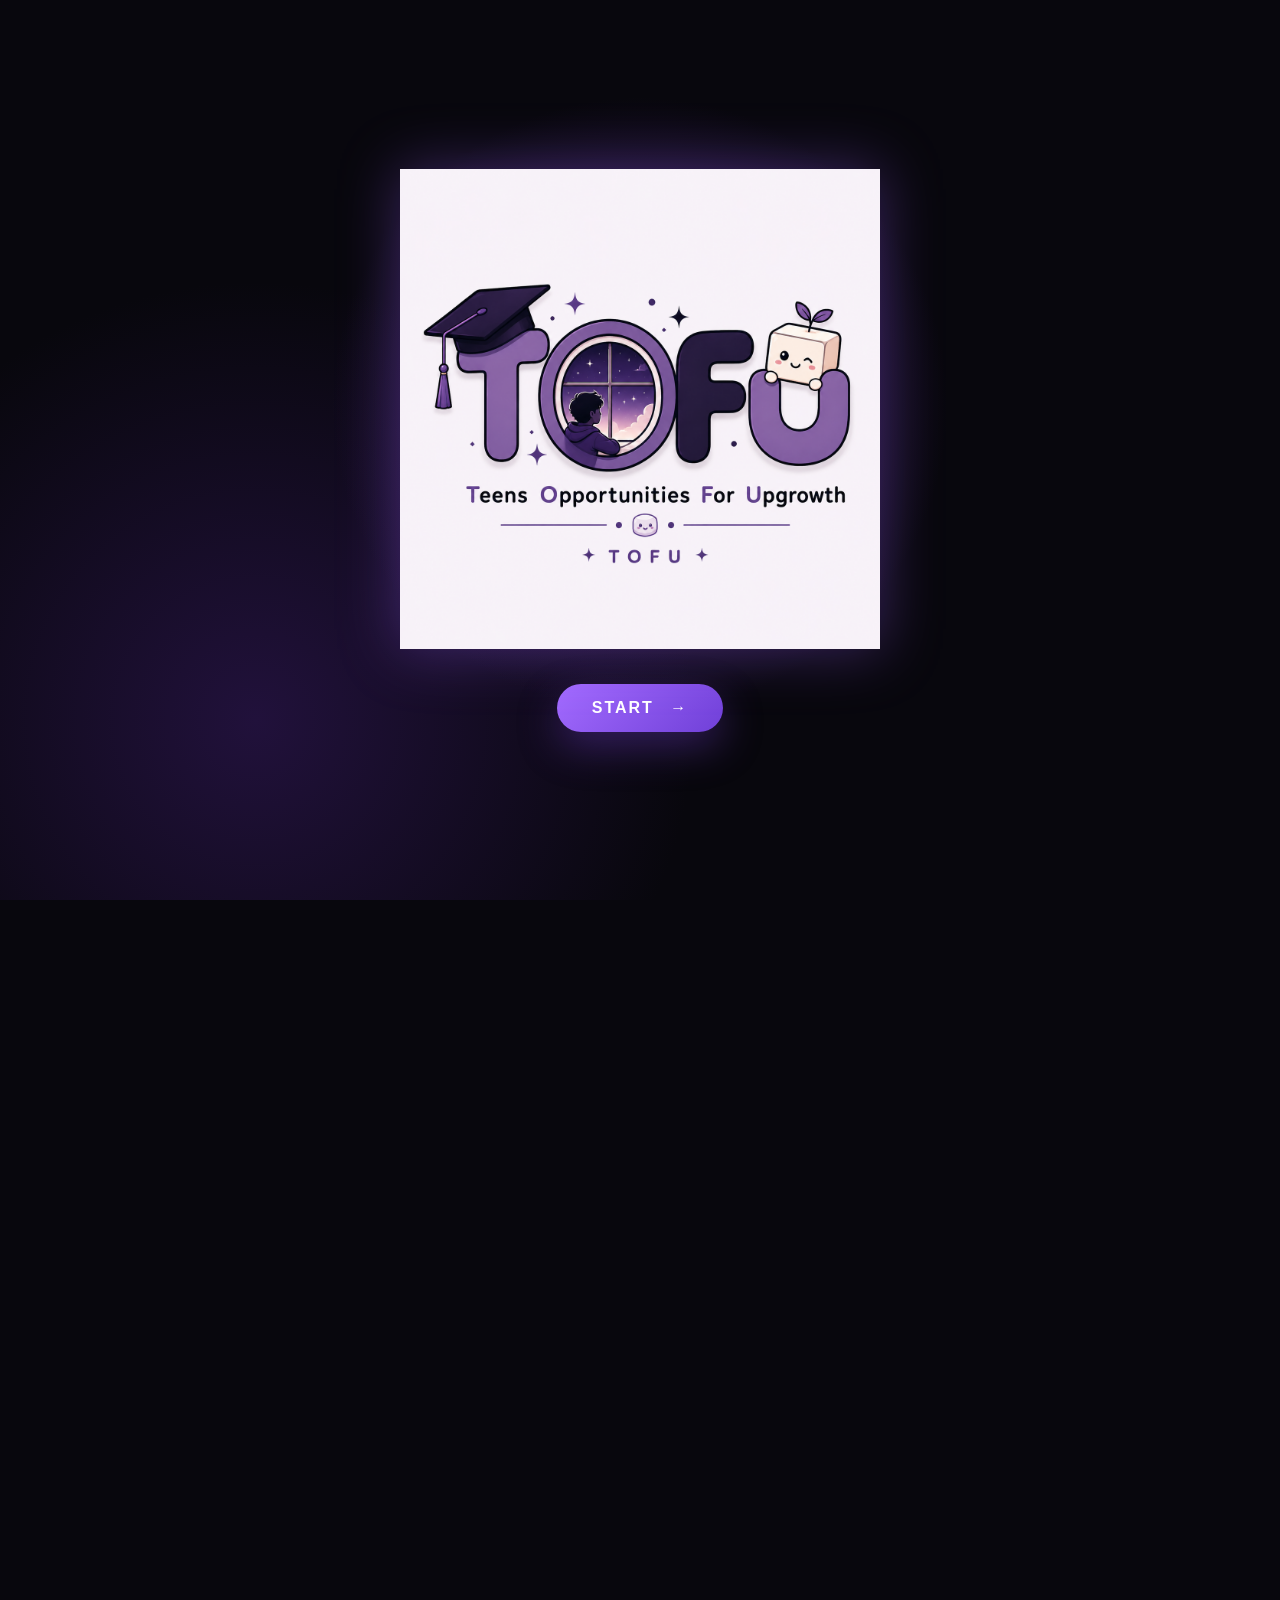
==== index.html @ 9a990438 "Update index.html" ====
<!DOCTYPE html>
<html lang="en" dir="ltr">

<head>
    <meta charset="UTF-8">
    <meta name="viewport" content="width=device-width, initial-scale=1.0">

    <!-- SEO Meta Tags -->
    <title>TOFU Media — Teens Opportunities For Upgrowth</title>
    <meta name="description" content="TOFU Media is a youth initiative helping young people discover opportunities, learn skills, gain experience, and grow.">

    <!-- Open Graph / Social Media -->
    <meta property="og:title" content="TOFU Media — Teens Opportunities For Upgrowth">
    <meta property="og:description" content="A youth initiative helping young people discover opportunities, learn skills, gain experience, and grow.">
    <meta property="og:type" content="website">
    <meta property="og:image" content="tofu-logo.png">

    <!-- Structured Data for Google (Schema.org) -->
    <script type="application/ld+json">
    {
      "@context": "https://schema.org",
      "@type": "Organization",
      "name": "TOFU Media",
      "alternateName": "Teens Opportunities For Upgrowth",
      "url": "https://tofumedia0.github.io/",
      "logo": "https://tofumedia0.github.io/tofu-logo.png",
      "description": "TOFU Media is a youth initiative helping young people discover opportunities, learn skills, gain experience, and grow.",
      "sameAs": [
        "https://www.facebook.com/share/1ctJQ6fC7n/",
        "https://www.instagram.com/tofumedia0?igsh=MWFidWJneDhkZ3d0",
        "https://whatsapp.com/channel/0029Vb8LeVt8Pgs7tu6oem2l"
      ]
    }
    </script>

    <link rel="stylesheet" href="style.css">

    <link rel="preconnect" href="https://fonts.googleapis.com">
    <link rel="preconnect" href="https://fonts.gstatic.com" crossorigin>
    <link href="https://fonts.googleapis.com/css2?family=Cairo:wght@400;500;600;700;800&family=Poppins:wght@400;500;600;700;800&display=swap" rel="stylesheet">
    <meta name="google-site-verification" content="sjqFLEefOR6Jx1XGruIb01cq82vfSD2Cqw-lump-RxM" />
</head>

<body>

    <!-- START SCREEN -->
    <section class="start-screen" id="startScreen">
        <div class="start-bg"></div>
        <div class="start-content">
            <img src="tofu-logo.png" alt="TOFU Logo" class="start-logo">
            <button class="start-btn" id="startBtn">
                <span data-en="START" data-ar="ابدأ">START</span>
                <span class="arrow">→</span>
            </button>
        </div>
    </section>

    <!-- MAIN WEBSITE -->
    <div class="main-site" id="mainSite">

        <!-- NAVBAR -->
        <header class="navbar">
            <a href="#home" class="brand">
                <span class="brand-logo">T</span>
                <span>TOFU Media</span>
            </a>

            <nav id="nav">
                <a href="#home" data-en="Home" data-ar="الرئيسية">Home</a>
                <a href="#about" data-en="About" data-ar="عن TOFU">About</a>
                <a href="#opportunities" data-en="Opportunities" data-ar="الفرص">Opportunities</a>
                <a href="#collaborations" data-en="Collaborations" data-ar="التعاونات">Collaborations</a>
                <a href="#links" data-en="Links" data-ar="اللينكات">Links</a>
                <a href="#join" data-en="Join Us" data-ar="انضم لينا">Join Us</a>
            </nav>

            <div class="nav-actions">
                <button class="language-btn" id="languageBtn" type="button">
                    🌐 <span id="languageText">AR</span>
                </button>
                <button class="menu-btn" id="menuBtn">☰</button>
            </div>
        </header>

        <main>
            <!-- HERO -->
            <section class="hero" id="home">
                <div class="hero-text reveal">
                    <div class="badge"
                         data-en="💜 Built for teens, powered by opportunities"
                         data-ar="💜 مبادرة للشباب، مليانة فرص">
                        💜 Built for teens, powered by opportunities
                    </div>

                    <h1>TOFU Media</h1>

                    <h2>
                        <span data-en="Teens Opportunities" data-ar="Teens Opportunities">Teens Opportunities</span>
                        <br>
                        <span class="purple" data-en="For Upgrowth" data-ar="For Upgrowth">For Upgrowth</span>
                    </h2>

                    <p data-en="TOFU Media is a youth initiative helping young people discover opportunities, learn skills, gain experience, and grow."
                       data-ar="TOFU Media مبادرة شبابية بتساعد الشباب يكتشفوا الفرص، يتعلموا مهارات جديدة، يكتسبوا خبرة ويتطوروا.">
                        TOFU Media is a youth initiative helping young people discover opportunities, learn skills, gain experience, and grow.
                    </p>

                    <div class="hero-buttons">
                        <a href="https://tofumedia0.github.io/tofu-media-form/" target="_blank" class="btn primary">
                            <span data-en="Become a Volunteer" data-ar="قدّم كمتطوع">Become a Volunteer</span> ↗
                        </a>
                        <a href="#opportunities" class="btn secondary">
                            <span data-en="Explore Opportunities" data-ar="اكتشف الفرص">Explore Opportunities</span>
                        </a>
                    </div>

                    <div class="stats">
                        <div>
                            <strong>01</strong>
                            <span data-en="Discover" data-ar="اكتشف">Discover</span>
                        </div>
                        <div>
                            <strong>02</strong>
                            <span data-en="Learn" data-ar="اتعلم">Learn</span>
                        </div>
                        <div>
                            <strong>03</strong>
                            <span data-en="Grow" data-ar="اتطور">Grow</span>
                        </div>
                    </div>
                </div>

                <div class="hero-logo reveal">
                    <div class="glow"></div>
                    <div class="logo-box">
                        <img src="tofu-logo.png" alt="TOFU Media Logo">
                    </div>
                </div>
            </section>

            <!-- ABOUT -->
            <section class="section about" id="about">
                <div class="section-title reveal">
                    <small data-en="OUR STORY" data-ar="حكايتنا">OUR STORY</small>
                    <h2 data-en="From Marketing to Opportunities." data-ar="من الماركتنج لصناعة الفرص.">From Marketing to Opportunities.</h2>
                </div>

                <div class="about-grid">
                    <div class="about-big reveal">
                        <span>01</span>
                        <h3 data-en="Where we started" data-ar="إحنا بدأنا إزاي؟">Where we started</h3>
                        <p data-en="TOFU started as a Marketing Team helping people, initiatives, events and businesses through content, social media and branding."
                           data-ar="TOFU بدأت كتيم ماركتنج بنساعد الأشخاص والمبادرات والإيفنتات والبزنس من خلال المحتوى والسوشيال ميديا والبراندنج.">
                            TOFU started as a Marketing Team helping people, initiatives, events and businesses through content, social media and branding.
                        </p>
                    </div>

                    <div class="about-big active-card reveal">
                        <span>02</span>
                        <h3 data-en="Where we are now" data-ar="إحنا بقينا إيه؟">Where we are now</h3>
                        <p data-en="Today, TOFU Media is a youth initiative helping teens find scholarships, courses, competitions, events, volunteering opportunities and more."
                           data-ar="دلوقتي TOFU Media مبادرة شبابية بتساعد الشباب يلاقوا منح، كورسات، مسابقات، إيفنتات، فرص تطوع وغيره.">
                            Today, TOFU Media is a youth initiative helping teens find scholarships, courses, competitions, events, volunteering opportunities and more.
                        </p>
                    </div>
                </div>
            </section>

            <!-- OPPORTUNITIES -->
            <section class="section" id="opportunities">
                <div class="section-title reveal">
                    <small data-en="OPPORTUNITIES" data-ar="الفرص">OPPORTUNITIES</small>
                    <h2 data-en="Something for every dream." data-ar="فرصة لكل حلم.">Something for every dream.</h2>
                </div>

                <div class="cards">
                    <div class="card reveal">
                        <div class="card-icon">🎓</div>
                        <h3 data-en="Scholarships" data-ar="منح دراسية">Scholarships</h3>
                        <p data-en="Discover scholarships and educational opportunities." data-ar="اكتشف المنح والفرص التعليمية.">Discover scholarships and educational opportunities.</p>
                    </div>

                    <div class="card reveal">
                        <div class="card-icon">💻</div>
                        <h3 data-en="Courses" data-ar="كورسات">Courses</h3>
                        <p data-en="Learn useful skills through courses and programs." data-ar="اتعلم مهارات مفيدة من خلال الكورسات والبرامج.">Learn useful skills through courses and programs.</p>
                    </div>

                    <div class="card reveal">
                        <div class="card-icon">🏆</div>
                        <h3 data-en="Competitions" data-ar="مسابقات">Competitions</h3>
                        <p data-en="Take part in competitions and gain experience." data-ar="شارك في مسابقات واكسب خبرة جديدة.">Take part in competitions and gain experience.</p>
                    </div>

                    <div class="card reveal">
                        <div class="card-icon">🎤</div>
                        <h3 data-en="Events" data-ar="إيفنتات">Events</h3>
                        <p data-en="Find events that help you learn and connect." data-ar="اعرف الإيفنتات اللي هتساعدك تتعلم وتتواصل.">Find events that help you learn and connect.</p>
                    </div>

                    <div class="card reveal">
                        <div class="card-icon">🤝</div>
                        <h3 data-en="Volunteering" data-ar="تطوع">Volunteering</h3>
                        <p data-en="Build experience and meet people through volunteering." data-ar="اكتسب خبرة واتعرف على ناس جديدة من خلال التطوع.">Build experience and meet people through volunteering.</p>
                    </div>

                    <div class="card special reveal">
                        <div class="card-icon">🚀</div>
                        <h3 data-en="And More" data-ar="وغيره كتير">And More</h3>
                        <p data-en="More opportunities are waiting for you." data-ar="لسه في فرص أكتر مستنياك.">More opportunities are waiting for you.</p>
                    </div>
                </div>
            </section>

            <!-- OUR COLLABORATIONS SECTION -->
            <section class="section" id="collaborations">
                <div class="section-title reveal">
                    <small data-en="PARTNERSHIPS" data-ar="شراكاتنا">PARTNERSHIPS</small>
                    <h2 data-en="Our Collaborations." data-ar="تعاوناتنا.">Our Collaborations.</h2>
                </div>

                <div class="cards">
                    <a href="https://whatsapp.com/channel/0029VbBfUhz9WtC3Xbivym30" target="_blank" class="card reveal special collaboration-card">
                        <div class="collaboration-logo">
                            <img src="noqtetpdaya.jpeg" alt="نقطة بداية">
                        </div>
                        <h3 data-en="TOFU Media × نقطة بداية" data-ar="TOFU Media × نقطة بداية">TOFU Media × نقطة بداية</h3>
                        <p data-en="A collaboration focused on connecting young people with valuable opportunities and resources."
                           data-ar="تعاون يهدف لربط الشباب بأحدث الفرص والمصادر التعليمية والتطويرية.">
                            A collaboration focused on connecting young people with valuable opportunities and resources.
                        </p>
                        <div class="collaboration-link">
                            <span data-en="Visit WhatsApp Channel ↗" data-ar="زيارة قناة الواتساب ↗">Visit WhatsApp Channel ↗</span>
                        </div>
                    </a>
                </div>
            </section>

            <!-- LINKS -->
            <section class="section links-section" id="links">
                <div class="section-title reveal">
                    <small data-en="CONNECT WITH US" data-ar="تواصل معانا">CONNECT WITH US</small>
                    <h2 data-en="TOFU is one click away." data-ar="TOFU على بُعد ضغطة واحدة.">TOFU is one click away.</h2>
                </div>

                <div class="links-grid">
                    <a href="https://chat.whatsapp.com/Eo4EkuXMAKHEko3KmvFZZ1" target="_blank" class="link-card reveal">
                        <div class="link-icon">👥</div>
                        <div>
                            <h3 data-en="Community" data-ar="الكوميونيتي">Community</h3>
                            <p data-en="Join the TOFU Community" data-ar="انضم لكوميونيتي TOFU">Join the TOFU Community</p>
                        </div>
                        <span>↗</span>
                    </a>

                    <a href="https://whatsapp.com/channel/0029Vb8LeVt8Pgs7tu6oem2l" target="_blank" class="link-card reveal">
                        <div class="link-icon">📢</div>
                        <div>
                            <h3 data-en="WhatsApp Channel" data-ar="قناة الواتساب">WhatsApp Channel</h3>
                            <p data-en="Latest updates and opportunities" data-ar="آخر التحديثات والفرص">Latest updates and opportunities</p>
                        </div>
                        <span>↗</span>
                    </a>

                    <a href="https://www.instagram.com/tofumedia0?igsh=MWFidWJneDhkZ3d0" target="_blank" class="link-card reveal">
                        <div class="link-icon">📸</div>
                        <div>
                            <h3 data-en="Instagram" data-ar="إنستجرام">Instagram</h3>
                            <p data-en="Follow TOFU Media" data-ar="تابع TOFU Media">Follow TOFU Media</p>
                        </div>
                        <span>↗</span>
                    </a>

                    <a href="https://www.facebook.com/share/1ctJQ6fC7n/" target="_blank" class="link-card reveal">
                        <div class="link-icon">💙</div>
                        <div>
                            <h3 data-en="Facebook" data-ar="فيسبوك">Facebook</h3>
                            <p data-en="Follow our Facebook page" data-ar="تابع صفحتنا على فيسبوك">Follow our Facebook page</p>
                        </div>
                        <span>↗</span>
                    </a>

                    <a href="https://www.tiktok.com/@tofumedia0" target="_blank" class="link-card reveal">
                        <div class="link-icon">🎵</div>
                        <div>
                            <h3 data-en="TikTok" data-ar="تيك توك">TikTok</h3>
                            <p data-en="Watch our latest videos" data-ar="تابع أحدث فيديوهاتنا">Watch our latest videos</p>
                        </div>
                        <span>↗</span>
                    </a>
                </div>
            </section>

            <!-- JOIN -->
            <section class="join reveal" id="join">
                <small data-en="READY TO START?" data-ar="جاهز تبدأ؟">READY TO START?</small>
                <h2 data-en="Your next opportunity might start with TOFU." data-ar="فرصتك الجاية ممكن تبدأ مع TOFU.">Your next opportunity might start with TOFU.</h2>
                <p data-en="Join us, learn, connect and grow." data-ar="انضم لينا، اتعلم، اتواصل واتطور.">Join us, learn, connect and grow.</p>
                <a href="https://tofumedia0.github.io/tofu-media-form/" target="_blank" class="btn white">
                    <span data-en="Join TOFU" data-ar="انضم لـ TOFU">Join TOFU</span> ↗
                </a>
            </section>
        </main>

        <!-- FOOTER -->
        <footer>
            <div class="footer-brand">
                <strong>TOFU Media</strong>
                <span data-en="Teens Opportunities For Upgrowth" data-ar="Teens Opportunities For Upgrowth">Teens Opportunities For Upgrowth</span>
            </div>
            <p>© <span id="year"></span> TOFU Media</p>
        </footer>
    </div>

    <script src="script.js"></script>
</body>

</html>
---- style.css ----
* {
    margin: 0;
    padding: 0;
    box-sizing: border-box;
}

html {
    scroll-behavior: smooth;
}

body {
    font-family: "Poppins", "Cairo", sans-serif;
    background: #08070d;
    color: #fff;
    overflow-x: hidden;
}

a {
    text-decoration: none;
    color: inherit;
}

/* START SCREEN */
.start-screen {
    position: fixed;
    inset: 0;
    z-index: 9999;
    display: flex;
    justify-content: center;
    align-items: center;
    background: #08070d;
    transition: 0.8s ease;
}

.start-screen.hide {
    opacity: 0;
    visibility: hidden;
    transform: scale(1.08);
}

.start-bg {
    position: absolute;
    inset: 0;
    background:
        radial-gradient(circle at 50% 45%, #3d2166 0%, transparent 38%),
        radial-gradient(circle at 20% 80%, #21113b 0%, transparent 35%),
        #08070d;
}

.start-content {
    position: relative;
    z-index: 2;
    display: flex;
    flex-direction: column;
    align-items: center;
    gap: 35px;
}

.start-logo {
    width: min(75vw, 480px);
    max-height: 60vh;
    object-fit: contain;
    animation: floating 3s ease-in-out infinite;
    filter: drop-shadow(0 0 30px rgba(155, 95, 255, .35));
}

.start-btn {
    border: none;
    cursor: pointer;
    padding: 15px 35px;
    border-radius: 50px;
    background: linear-gradient(135deg, #a36bff, #7040d8);
    color: white;
    font-size: 16px;
    font-weight: 800;
    letter-spacing: 2px;
    box-shadow: 0 15px 40px rgba(125, 70, 230, .35);
    transition: .3s ease;
}

.start-btn:hover {
    transform: translateY(-5px) scale(1.05);
}

.arrow {
    margin-left: 10px;
}

@keyframes floating {
    0%, 100% {
        transform: translateY(0);
    }
    50% {
        transform: translateY(-12px);
    }
}

/* MAIN */
.main-site {
    opacity: 0;
    visibility: hidden;
    transition: opacity .8s ease;
}

.main-site.show {
    opacity: 1;
    visibility: visible;
}

/* NAVBAR */
.navbar {
    position: sticky;
    top: 0;
    z-index: 100;
    display: flex;
    align-items: center;
    justify-content: space-between;
    padding: 18px 7%;
    background: rgba(8, 7, 13, .8);
    backdrop-filter: blur(18px);
    border-bottom: 1px solid rgba(255,255,255,.07);
}

.brand {
    display: flex;
    align-items: center;
    gap: 10px;
    font-size: 22px;
    font-weight: 800;
}

.brand-logo {
    width: 38px;
    height: 38px;
    display: grid;
    place-items: center;
    border-radius: 12px;
    background: linear-gradient(135deg, #a36bff, #7040d8);
}

.navbar nav {
    display: flex;
    gap: 28px;
}

.navbar nav a {
    color: #aaa5b4;
    font-size: 14px;
    font-weight: 600;
    transition: .3s;
}

.navbar nav a:hover {
    color: #fff;
}

.nav-actions {
    display: flex;
    align-items: center;
    gap: 10px;
}

.language-btn,
.menu-btn {
    border: 1px solid rgba(255,255,255,.1);
    background: rgba(255,255,255,.04);
    color: white;
    cursor: pointer;
    border-radius: 12px;
    transition: .3s;
}

.language-btn {
    padding: 9px 13px;
    font-size: 12px;
    font-weight: 700;
}

.language-btn:hover,
.menu-btn:hover {
    background: #25163b;
}

.menu-btn {
    display: none;
    padding: 8px 11px;
    font-size: 20px;
}

/* HERO */
.hero {
    min-height: 90vh;
    display: grid;
    grid-template-columns: 1.05fr .95fr;
    align-items: center;
    gap: 50px;
    padding: 80px 8%;
}

.badge {
    display: inline-block;
    padding: 9px 16px;
    border-radius: 50px;
    background: rgba(163,107,255,.09);
    border: 1px solid rgba(163,107,255,.25);
    color: #c9adff;
    font-size: 12px;
    margin-bottom: 25px;
}

.hero h1 {
    font-size: clamp(75px, 11vw, 145px);
    line-height: .8;
    letter-spacing: -6px;
    margin-bottom: 25px;
}

.hero h2 {
    font-size: clamp(30px, 4vw, 58px);
    line-height: 1.05;
    margin-bottom: 25px;
}

.purple {
    color: #a36bff;
}

.hero p {
    max-width: 620px;
    color: #9791a4;
    line-height: 1.8;
    margin-bottom: 30px;
}

.hero-buttons {
    display: flex;
    flex-wrap: wrap;
    gap: 13px;
}

.btn {
    display: inline-flex;
    align-items: center;
    justify-content: center;
    gap: 10px;
    padding: 14px 21px;
    border-radius: 14px;
    font-weight: 700;
    transition: .3s;
}

.primary {
    background: #8e56ed;
}

.primary:hover {
    transform: translateY(-4px);
    box-shadow: 0 15px 35px rgba(142,86,237,.3);
}

.secondary {
    border: 1px solid #302b39;
    color: #c9c3d1;
}

.secondary:hover {
    background: #15121c;
}

.stats {
    display: flex;
    gap: 35px;
    margin-top: 45px;
}

.stats div {
    display: flex;
    flex-direction: column;
}

.stats strong {
    font-size: 22px;
}

.stats span {
    color: #706a7b;
    font-size: 12px;
}

.hero-logo {
    position: relative;
    display: grid;
    place-items: center;
    min-height: 500px;
}

.logo-box {
    position: relative;
    z-index: 2;
    width: min(75vw, 430px);
    padding: 30px;
    border-radius: 35px;
    background: rgba(255,255,255,.04);
    border: 1px solid rgba(255,255,255,.08);
    backdrop-filter: blur(15px);
    animation: floating 4s ease-in-out infinite;
}

.logo-box img {
    width: 100%;
    display: block;
}

.glow {
    position: absolute;
    width: 350px;
    height: 350px;
    border-radius: 50%;
    background: #6f35c9;
    filter: blur(120px);
    opacity: .25;
}

/* SECTIONS */
.section {
    padding: 100px 8%;
}

.section-title {
    margin-bottom: 50px;
}

.section-title small {
    color: #a36bff;
    font-size: 12px;
    font-weight: 800;
    letter-spacing: 2px;
}

.section-title h2 {
    max-width: 850px;
    margin-top: 15px;
    font-size: clamp(38px, 5vw, 65px);
    line-height: 1.05;
}

/* ABOUT */
.about-grid {
    display: grid;
    grid-template-columns: 1fr 1fr;
    gap: 18px;
}

.about-big {
    padding: 40px;
    min-height: 320px;
    border-radius: 25px;
    background: #111018;
    border: 1px solid #24212d;
    transition: .3s;
}

.about-big:hover {
    transform: translateY(-7px);
}

.about-big span {
    color: #5c5668;
    font-size: 13px;
}

.about-big h3 {
    margin: 40px 0 15px;
    font-size: 28px;
}

.about-big p {
    color: #898392;
    line-height: 1.8;
}

.active-card {
    background: linear-gradient(145deg, #251542, #111018);
    border-color: #43256e;
}

/* CARDS */
.cards {
    display: grid;
    grid-template-columns: repeat(3, 1fr);
    gap: 18px;
}

.card {
    min-height: 250px;
    padding: 30px;
    border-radius: 24px;
    background: #111018;
    border: 1px solid #24212d;
    transition: .35s;
}

.card:hover {
    transform: translateY(-8px);
    border-color: #7144b9;
    background: #171321;
}

.card.special {
    background: linear-gradient(145deg, #27164a, #111018);
}

.card-icon {
    font-size: 35px;
    margin-bottom: 25px;
}

.card h3 {
    font-size: 23px;
    margin-bottom: 12px;
}

.card p {
    color: #817b8c;
    line-height: 1.7;
}

/* LINKS */
.links-grid {
    display: grid;
    grid-template-columns: repeat(2, 1fr);
    gap: 15px;
}

.link-card {
    display: flex;
    align-items: center;
    gap: 18px;
    padding: 20px;
    border-radius: 20px;
    background: #111018;
    border: 1px solid #24212d;
    transition: .3s;
}

.link-card:hover {
    transform: translateX(7px);
    border-color: #7547c4;
    background: #171321;
}

.link-icon {
    width: 52px;
    height: 52px;
    display: grid;
    place-items: center;
    border-radius: 15px;
    background: #211734;
    font-size: 23px;
}

.link-card div:nth-child(2) {
    flex: 1;
}

.link-card h3 {
    font-size: 16px;
    margin-bottom: 5px;
}

.link-card p {
    color: #777180;
    font-size: 12px;
}

.link-card > span:last-child {
    color: #a36bff;
    font-size: 20px;
}

/* JOIN */
.join {
    margin: 50px 8% 100px;
    padding: 75px 8%;
    text-align: center;
    border-radius: 35px;
    background:
        radial-gradient(circle at 50% 0%, #4d287d, transparent 55%),
        #201032;
}

.join small {
    color: #b58bff;
    font-weight: 800;
    letter-spacing: 2px;
}

.join h2 {
    max-width: 850px;
    margin: 20px auto;
    font-size: clamp(35px, 5vw, 65px);
    line-height: 1.05;
}

.join p {
    color: #b7adbf;
    margin-bottom: 30px;
}

.white {
    background: white;
    color: #151018;
}

/* FOOTER */
footer {
    padding: 45px 8% 30px;
    border-top: 1px solid #211e29;
    display: flex;
    justify-content: space-between;
    align-items: end;
    gap: 30px;
}

.footer-brand {
    display: flex;
    flex-direction: column;
    gap: 5px;
}

.footer-brand strong {
    font-size: 25px;
}

.footer-brand span,
footer p {
    color: #686270;
    font-size: 12px;
}

/* ANIMATIONS */
.reveal {
    opacity: 0;
    transform: translateY(30px);
    transition: opacity .7s ease, transform .7s ease;
}

.reveal.active {
    opacity: 1;
    transform: translateY(0);
}

/* RTL */
body.rtl {
    font-family: "Cairo", sans-serif;
}

body.rtl .hero,
body.rtl .section,
body.rtl .navbar,
body.rtl footer {
    direction: rtl;
}

body.rtl .hero-buttons,
body.rtl .stats {
    direction: rtl;
}

body.rtl .link-card:hover {
    transform: translateX(-7px);
}

/* COLLABORATIONS EXTRA STYLES */
.collaboration-card {
    display: block;
    text-decoration: none;
}

.collaboration-logo {
    width: 75px;
    height: 75px;
    margin-bottom: 20px;
    border-radius: 50%;
    overflow: hidden;
    border: 2px solid #a36bff;
}

.collaboration-logo img {
    width: 100%;
    height: 100%;
    object-fit: cover;
}

.collaboration-link {
    margin-top: 20px;
    color: #a36bff;
    font-weight: 700;
    font-size: 14px;
}

/* MOBILE RESPONSIVE */
@media (max-width: 850px) {
    .navbar {
        padding: 16px 5%;
    }

    .navbar nav {
        position: absolute;
        top: 75px;
        left: 5%;
        right: 5%;
        display: none;
        flex-direction: column;
        gap: 0;
        padding: 15px;
        background: #121019;
        border: 1px solid #292531;
        border-radius: 20px;
    }

    .navbar nav.open {
        display: flex;
    }

    .navbar nav a {
        padding: 13px;
    }

    .menu-btn {
        display: block;
    }

    .hero {
        grid-template-columns: 1fr;
        text-align: center;
        padding: 70px 6%;
    }

    .hero p {
        margin-left: auto;
        margin-right: auto;
    }

    .hero-buttons {
        justify-content: center;
    }

    .stats {
        justify-content: center;
    }

    .hero-logo {
        min-height: 350px;
    }

    .about-grid {
        grid-template-columns: 1fr;
    }

    .cards {
        grid-template-columns: 1fr;
    }

    .links-grid {
        grid-template-columns: 1fr;
    }

    .join {
        margin-left: 5%;
        margin-right: 5%;
        padding: 55px 6%;
    }

    footer {
        flex-direction: column;
        align-items: flex-start;
    }
}

@media (max-width: 500px) {
    .language-btn {
        padding: 8px 10px;
    }

    .start-logo {
        width: 85vw;
    }

    .start-btn {
        padding: 14px 30px;
    }

    .hero h1 {
        letter-spacing: -3px;
    }

    .section {
        padding: 75px 6%;
    }

    .about-big {
        padding: 28px;
    }
}
    /* =========================
   3D CARDS MOTION & HOVER
========================= */

/* إضافة عمق ثلاثي الأبعاد للحاويات */
.cards, 
.links-grid, 
.about-grid {
    perspective: 1000px;
}

/* حركة الكروت الأساسية */
.card, 
.link-card, 
.about-big {
    transition: transform 0.4s cubic-bezier(0.175, 0.885, 0.32, 1.275), 
                box-shadow 0.4s ease, 
                border-color 0.4s ease;
    will-change: transform;
    transform-style: preserve-3d;
}

/* تأثير الارتفاع والإضاءة عند وقوف الماوس */
.card:hover, 
.link-card:hover, 
.about-big:hover {
    transform: translateY(-10px) scale(1.02);
    box-shadow: 0 20px 40px rgba(163, 107, 255, 0.15);
    border-color: #a36bff;
}

/* حركة إضافية للأيقونات جوه الكارت لما تقفي عليه */
.card:hover .card-icon,
.link-card:hover .link-icon,
.collaboration-card:hover .collaboration-logo {
    transform: scale(1.15) translateZ(20px);
    transition: transform 0.3s ease;
}
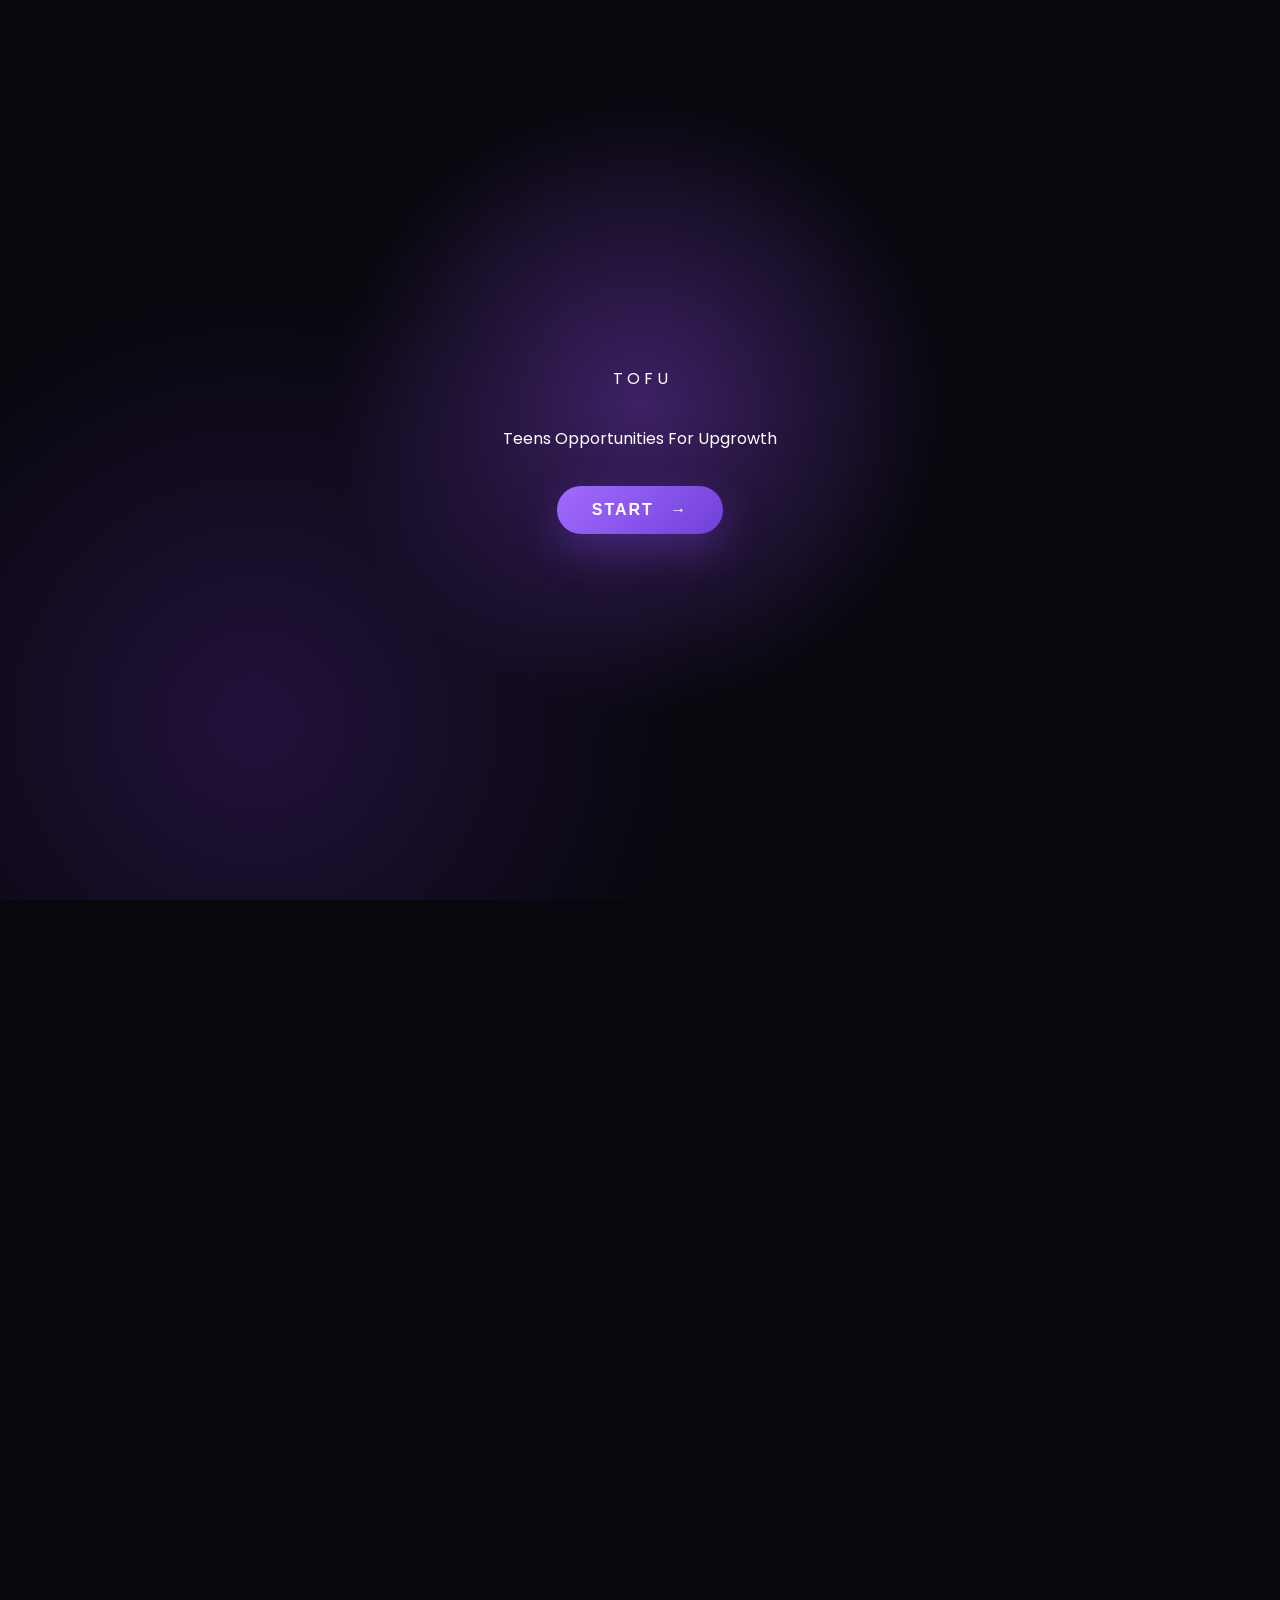
==== commit 96716ae0: "Update index.html" ====
--- a/index.html
+++ b/index.html
@@ -1,3 +1,4 @@
+
 <!DOCTYPE html>
 <html lang="en" dir="ltr">
 
@@ -5,31 +6,34 @@
     <meta charset="UTF-8">
     <meta name="viewport" content="width=device-width, initial-scale=1.0">
 
-    <!-- SEO Meta Tags -->
     <title>TOFU Media — Teens Opportunities For Upgrowth</title>
-    <meta name="description" content="TOFU Media is a youth initiative helping young people discover opportunities, learn skills, gain experience, and grow.">
-
-    <!-- Open Graph / Social Media -->
+
+    <meta
+        name="description"
+        content="TOFU Media is a youth initiative helping young people discover opportunities, learn skills, gain experience, and grow."
+    >
+
     <meta property="og:title" content="TOFU Media — Teens Opportunities For Upgrowth">
-    <meta property="og:description" content="A youth initiative helping young people discover opportunities, learn skills, gain experience, and grow.">
+    <meta
+        property="og:description"
+        content="A youth initiative helping young people discover opportunities, learn skills, gain experience, and grow."
+    >
     <meta property="og:type" content="website">
-    <meta property="og:image" content="tofu-logo.png">
-
-    <!-- Structured Data for Google (Schema.org) -->
+
     <script type="application/ld+json">
     {
-      "@context": "https://schema.org",
-      "@type": "Organization",
-      "name": "TOFU Media",
-      "alternateName": "Teens Opportunities For Upgrowth",
-      "url": "https://tofumedia0.github.io/",
-      "logo": "https://tofumedia0.github.io/tofu-logo.png",
-      "description": "TOFU Media is a youth initiative helping young people discover opportunities, learn skills, gain experience, and grow.",
-      "sameAs": [
-        "https://www.facebook.com/share/1ctJQ6fC7n/",
-        "https://www.instagram.com/tofumedia0?igsh=MWFidWJneDhkZ3d0",
-        "https://whatsapp.com/channel/0029Vb8LeVt8Pgs7tu6oem2l"
-      ]
+        "@context": "https://schema.org",
+        "@type": "Organization",
+        "name": "TOFU Media",
+        "alternateName": "Teens Opportunities For Upgrowth",
+        "url": "https://tofumedia0.github.io/TOFU-Media/",
+        "description": "TOFU Media is a youth initiative helping young people discover opportunities, learn skills, gain experience, and grow.",
+        "sameAs": [
+            "https://www.facebook.com/share/1ctJQ6fC7n/",
+            "https://www.instagram.com/tofumedia0/",
+            "https://www.tiktok.com/@tofumedia0",
+            "https://whatsapp.com/channel/0029Vb8LeVt8Pgs7tu6oem2l"
+        ]
     }
     </script>
 
@@ -37,282 +41,955 @@
 
     <link rel="preconnect" href="https://fonts.googleapis.com">
     <link rel="preconnect" href="https://fonts.gstatic.com" crossorigin>
-    <link href="https://fonts.googleapis.com/css2?family=Cairo:wght@400;500;600;700;800&family=Poppins:wght@400;500;600;700;800&display=swap" rel="stylesheet">
-    <meta name="google-site-verification" content="sjqFLEefOR6Jx1XGruIb01cq82vfSD2Cqw-lump-RxM" />
+
+    <link
+        href="https://fonts.googleapis.com/css2?family=Cairo:wght@400;500;600;700;800&family=Poppins:wght@400;500;600;700;800;900&display=swap"
+        rel="stylesheet"
+    >
 </head>
 
 <body>
 
     <!-- START SCREEN -->
+
     <section class="start-screen" id="startScreen">
+
         <div class="start-bg"></div>
+
         <div class="start-content">
-            <img src="tofu-logo.png" alt="TOFU Logo" class="start-logo">
+
+            <div class="start-text-logo" aria-label="TOFU Media">
+
+                <span class="start-letter start-t">T</span>
+                <span class="start-letter start-o">O</span>
+                <span class="start-letter start-f">F</span>
+                <span class="start-letter start-u">U</span>
+
+            </div>
+
+            <div class="start-full-name">
+                Teens <span>Opportunities</span> For <span>Upgrowth</span>
+            </div>
+
             <button class="start-btn" id="startBtn">
-                <span data-en="START" data-ar="ابدأ">START</span>
+
+                <span
+                    data-en="START"
+                    data-ar="ابدأ"
+                >
+                    START
+                </span>
+
                 <span class="arrow">→</span>
+
             </button>
+
         </div>
+
     </section>
 
+
     <!-- MAIN WEBSITE -->
+
     <div class="main-site" id="mainSite">
 
+
         <!-- NAVBAR -->
+
         <header class="navbar">
+
             <a href="#home" class="brand">
-                <span class="brand-logo">T</span>
-                <span>TOFU Media</span>
+
+                <div class="nav-text-logo">
+
+                    <span>T</span>
+                    <span>O</span>
+                    <span>F</span>
+                    <span>U</span>
+
+                </div>
+
+                <span class="brand-name">Media</span>
+
             </a>
 
+
             <nav id="nav">
-                <a href="#home" data-en="Home" data-ar="الرئيسية">Home</a>
-                <a href="#about" data-en="About" data-ar="عن TOFU">About</a>
-                <a href="#opportunities" data-en="Opportunities" data-ar="الفرص">Opportunities</a>
-                <a href="#collaborations" data-en="Collaborations" data-ar="التعاونات">Collaborations</a>
-                <a href="#links" data-en="Links" data-ar="اللينكات">Links</a>
-                <a href="#join" data-en="Join Us" data-ar="انضم لينا">Join Us</a>
+
+                <a
+                    href="#home"
+                    data-en="Home"
+                    data-ar="الرئيسية"
+                >
+                    Home
+                </a>
+
+                <a
+                    href="#about"
+                    data-en="About"
+                    data-ar="عن TOFU"
+                >
+                    About
+                </a>
+
+                <a
+                    href="#opportunities"
+                    data-en="Opportunities"
+                    data-ar="الفرص"
+                >
+                    Opportunities
+                </a>
+
+                <a
+                    href="#collaborations"
+                    data-en="Collaborations"
+                    data-ar="التعاونات"
+                >
+                    Collaborations
+                </a>
+
+                <a
+                    href="#links"
+                    data-en="Links"
+                    data-ar="اللينكات"
+                >
+                    Links
+                </a>
+
+                <a
+                    href="#join"
+                    data-en="Join Us"
+                    data-ar="انضم لينا"
+                >
+                    Join Us
+                </a>
+
             </nav>
 
+
             <div class="nav-actions">
-                <button class="language-btn" id="languageBtn" type="button">
+
+                <button
+                    class="language-btn"
+                    id="languageBtn"
+                    type="button"
+                >
                     🌐 <span id="languageText">AR</span>
                 </button>
-                <button class="menu-btn" id="menuBtn">☰</button>
+
+                <button
+                    class="menu-btn"
+                    id="menuBtn"
+                    type="button"
+                >
+                    ☰
+                </button>
+
             </div>
+
         </header>
 
+
         <main>
+
+
             <!-- HERO -->
+
             <section class="hero" id="home">
+
                 <div class="hero-text reveal">
-                    <div class="badge"
-                         data-en="💜 Built for teens, powered by opportunities"
-                         data-ar="💜 مبادرة للشباب، مليانة فرص">
+
+                    <div
+                        class="badge"
+                        data-en="💜 Built for teens, powered by opportunities"
+                        data-ar="💜 مبادرة للشباب، مليانة فرص"
+                    >
                         💜 Built for teens, powered by opportunities
                     </div>
 
-                    <h1>TOFU Media</h1>
+
+                    <h1 class="hero-tofu-title">
+
+                        <span>T</span>
+                        <span>O</span>
+                        <span>F</span>
+                        <span>U</span>
+
+                    </h1>
+
 
                     <h2>
-                        <span data-en="Teens Opportunities" data-ar="Teens Opportunities">Teens Opportunities</span>
+
+                        <span
+                            data-en="Teens Opportunities"
+                            data-ar="Teens Opportunities"
+                        >
+                            Teens Opportunities
+                        </span>
+
                         <br>
-                        <span class="purple" data-en="For Upgrowth" data-ar="For Upgrowth">For Upgrowth</span>
+
+                        <span
+                            class="purple"
+                            data-en="For Upgrowth"
+                            data-ar="For Upgrowth"
+                        >
+                            For Upgrowth
+                        </span>
+
                     </h2>
 
-                    <p data-en="TOFU Media is a youth initiative helping young people discover opportunities, learn skills, gain experience, and grow."
-                       data-ar="TOFU Media مبادرة شبابية بتساعد الشباب يكتشفوا الفرص، يتعلموا مهارات جديدة، يكتسبوا خبرة ويتطوروا.">
+
+                    <p
+                        data-en="TOFU Media is a youth initiative helping young people discover opportunities, learn skills, gain experience, and grow."
+                        data-ar="TOFU Media مبادرة شبابية بتساعد الشباب يكتشفوا الفرص، يتعلموا مهارات جديدة، يكتسبوا خبرة ويتطوروا."
+                    >
                         TOFU Media is a youth initiative helping young people discover opportunities, learn skills, gain experience, and grow.
                     </p>
 
+
                     <div class="hero-buttons">
-                        <a href="https://tofumedia0.github.io/tofu-media-form/" target="_blank" class="btn primary">
-                            <span data-en="Become a Volunteer" data-ar="قدّم كمتطوع">Become a Volunteer</span> ↗
+
+                        <a
+                            href="https://tofumedia0.github.io/tofu-media-form/"
+                            target="_blank"
+                            class="btn primary"
+                        >
+
+                            <span
+                                data-en="Become a Volunteer"
+                                data-ar="قدّم كمتطوع"
+                            >
+                                Become a Volunteer
+                            </span>
+
+                            ↗
+
                         </a>
-                        <a href="#opportunities" class="btn secondary">
-                            <span data-en="Explore Opportunities" data-ar="اكتشف الفرص">Explore Opportunities</span>
+
+
+                        <a
+                            href="#opportunities"
+                            class="btn secondary"
+                        >
+
+                            <span
+                                data-en="Explore Opportunities"
+                                data-ar="اكتشف الفرص"
+                            >
+                                Explore Opportunities
+                            </span>
+
                         </a>
-                    </div>
+
+                    </div>
+
 
                     <div class="stats">
+
                         <div>
                             <strong>01</strong>
-                            <span data-en="Discover" data-ar="اكتشف">Discover</span>
-                        </div>
+
+                            <span
+                                data-en="Discover"
+                                data-ar="اكتشف"
+                            >
+                                Discover
+                            </span>
+                        </div>
+
+
                         <div>
                             <strong>02</strong>
-                            <span data-en="Learn" data-ar="اتعلم">Learn</span>
-                        </div>
+
+                            <span
+                                data-en="Learn"
+                                data-ar="اتعلم"
+                            >
+                                Learn
+                            </span>
+                        </div>
+
+
                         <div>
                             <strong>03</strong>
-                            <span data-en="Grow" data-ar="اتطور">Grow</span>
-                        </div>
-                    </div>
-                </div>
+
+                            <span
+                                data-en="Grow"
+                                data-ar="اتطور"
+                            >
+                                Grow
+                            </span>
+                        </div>
+
+                    </div>
+
+                </div>
+
+
+                <!-- HERO TEXT LOGO -->
 
                 <div class="hero-logo reveal">
-                    <div class="glow"></div>
-                    <div class="logo-box">
-                        <img src="tofu-logo.png" alt="TOFU Media Logo">
-                    </div>
-                </div>
+
+                    <div class="hero-glow"></div>
+
+                    <div class="hero-logo-decoration decoration-one">
+                        ✦
+                    </div>
+
+                    <div class="hero-logo-decoration decoration-two">
+                        ✦
+                    </div>
+
+                    <div class="hero-logo-decoration decoration-three">
+                        •
+                    </div>
+
+
+                    <div class="hero-text-logo">
+
+                        <span class="hero-letter hero-letter-t">
+                            T
+                        </span>
+
+                        <span class="hero-letter hero-letter-o">
+                            O
+                        </span>
+
+                        <span class="hero-letter hero-letter-f">
+                            F
+                        </span>
+
+                        <span class="hero-letter hero-letter-u">
+                            U
+                        </span>
+
+                    </div>
+
+
+                    <p class="hero-logo-name">
+                        Teens Opportunities For Upgrowth
+                    </p>
+
+                </div>
+
             </section>
 
+
+
             <!-- ABOUT -->
+
             <section class="section about" id="about">
+
                 <div class="section-title reveal">
-                    <small data-en="OUR STORY" data-ar="حكايتنا">OUR STORY</small>
-                    <h2 data-en="From Marketing to Opportunities." data-ar="من الماركتنج لصناعة الفرص.">From Marketing to Opportunities.</h2>
-                </div>
+
+                    <small
+                        data-en="OUR STORY"
+                        data-ar="حكايتنا"
+                    >
+                        OUR STORY
+                    </small>
+
+                    <h2
+                        data-en="From Marketing to Opportunities."
+                        data-ar="من الماركتنج لصناعة الفرص."
+                    >
+                        From Marketing to Opportunities.
+                    </h2>
+
+                </div>
+
 
                 <div class="about-grid">
+
                     <div class="about-big reveal">
+
                         <span>01</span>
-                        <h3 data-en="Where we started" data-ar="إحنا بدأنا إزاي؟">Where we started</h3>
-                        <p data-en="TOFU started as a Marketing Team helping people, initiatives, events and businesses through content, social media and branding."
-                           data-ar="TOFU بدأت كتيم ماركتنج بنساعد الأشخاص والمبادرات والإيفنتات والبزنس من خلال المحتوى والسوشيال ميديا والبراندنج.">
+
+                        <h3
+                            data-en="Where we started"
+                            data-ar="إحنا بدأنا إزاي؟"
+                        >
+                            Where we started
+                        </h3>
+
+                        <p
+                            data-en="TOFU started as a Marketing Team helping people, initiatives, events and businesses through content, social media and branding."
+                            data-ar="TOFU بدأت كتيم ماركتنج بنساعد الأشخاص والمبادرات والإيفنتات والبزنس من خلال المحتوى والسوشيال ميديا والبراندنج."
+                        >
                             TOFU started as a Marketing Team helping people, initiatives, events and businesses through content, social media and branding.
                         </p>
-                    </div>
+
+                    </div>
+
 
                     <div class="about-big active-card reveal">
+
                         <span>02</span>
-                        <h3 data-en="Where we are now" data-ar="إحنا بقينا إيه؟">Where we are now</h3>
-                        <p data-en="Today, TOFU Media is a youth initiative helping teens find scholarships, courses, competitions, events, volunteering opportunities and more."
-                           data-ar="دلوقتي TOFU Media مبادرة شبابية بتساعد الشباب يلاقوا منح، كورسات، مسابقات، إيفنتات، فرص تطوع وغيره.">
+
+                        <h3
+                            data-en="Where we are now"
+                            data-ar="إحنا بقينا إيه؟"
+                        >
+                            Where we are now
+                        </h3>
+
+                        <p
+                            data-en="Today, TOFU Media is a youth initiative helping teens find scholarships, courses, competitions, events, volunteering opportunities and more."
+                            data-ar="دلوقتي TOFU Media مبادرة شبابية بتساعد الشباب يلاقوا منح، كورسات، مسابقات، إيفنتات، فرص تطوع وغيره."
+                        >
                             Today, TOFU Media is a youth initiative helping teens find scholarships, courses, competitions, events, volunteering opportunities and more.
                         </p>
-                    </div>
-                </div>
+
+                    </div>
+
+                </div>
+
             </section>
 
+
+
             <!-- OPPORTUNITIES -->
+
             <section class="section" id="opportunities">
+
                 <div class="section-title reveal">
-                    <small data-en="OPPORTUNITIES" data-ar="الفرص">OPPORTUNITIES</small>
-                    <h2 data-en="Something for every dream." data-ar="فرصة لكل حلم.">Something for every dream.</h2>
-                </div>
+
+                    <small
+                        data-en="OPPORTUNITIES"
+                        data-ar="الفرص"
+                    >
+                        OPPORTUNITIES
+                    </small>
+
+                    <h2
+                        data-en="Something for every dream."
+                        data-ar="فرصة لكل حلم."
+                    >
+                        Something for every dream.
+                    </h2>
+
+                </div>
+
 
                 <div class="cards">
+
+
                     <div class="card reveal">
-                        <div class="card-icon">🎓</div>
-                        <h3 data-en="Scholarships" data-ar="منح دراسية">Scholarships</h3>
-                        <p data-en="Discover scholarships and educational opportunities." data-ar="اكتشف المنح والفرص التعليمية.">Discover scholarships and educational opportunities.</p>
-                    </div>
+
+                        <div class="card-icon">
+                            🎓
+                        </div>
+
+                        <h3
+                            data-en="Scholarships"
+                            data-ar="منح دراسية"
+                        >
+                            Scholarships
+                        </h3>
+
+                        <p
+                            data-en="Discover scholarships and educational opportunities."
+                            data-ar="اكتشف المنح والفرص التعليمية."
+                        >
+                            Discover scholarships and educational opportunities.
+                        </p>
+
+                    </div>
+
 
                     <div class="card reveal">
-                        <div class="card-icon">💻</div>
-                        <h3 data-en="Courses" data-ar="كورسات">Courses</h3>
-                        <p data-en="Learn useful skills through courses and programs." data-ar="اتعلم مهارات مفيدة من خلال الكورسات والبرامج.">Learn useful skills through courses and programs.</p>
-                    </div>
+
+                        <div class="card-icon">
+                            💻
+                        </div>
+
+                        <h3
+                            data-en="Courses"
+                            data-ar="كورسات"
+                        >
+                            Courses
+                        </h3>
+
+                        <p
+                            data-en="Learn useful skills through courses and programs."
+                            data-ar="اتعلم مهارات مفيدة من خلال الكورسات والبرامج."
+                        >
+                            Learn useful skills through courses and programs.
+                        </p>
+
+                    </div>
+
 
                     <div class="card reveal">
-                        <div class="card-icon">🏆</div>
-                        <h3 data-en="Competitions" data-ar="مسابقات">Competitions</h3>
-                        <p data-en="Take part in competitions and gain experience." data-ar="شارك في مسابقات واكسب خبرة جديدة.">Take part in competitions and gain experience.</p>
-                    </div>
+
+                        <div class="card-icon">
+                            🏆
+                        </div>
+
+                        <h3
+                            data-en="Competitions"
+                            data-ar="مسابقات"
+                        >
+                            Competitions
+                        </h3>
+
+                        <p
+                            data-en="Take part in competitions and gain experience."
+                            data-ar="شارك في مسابقات واكسب خبرة جديدة."
+                        >
+                            Take part in competitions and gain experience.
+                        </p>
+
+                    </div>
+
 
                     <div class="card reveal">
-                        <div class="card-icon">🎤</div>
-                        <h3 data-en="Events" data-ar="إيفنتات">Events</h3>
-                        <p data-en="Find events that help you learn and connect." data-ar="اعرف الإيفنتات اللي هتساعدك تتعلم وتتواصل.">Find events that help you learn and connect.</p>
-                    </div>
+
+                        <div class="card-icon">
+                            🎤
+                        </div>
+
+                        <h3
+                            data-en="Events"
+                            data-ar="إيفنتات"
+                        >
+                            Events
+                        </h3>
+
+                        <p
+                            data-en="Find events that help you learn and connect."
+                            data-ar="اعرف الإيفنتات اللي هتساعدك تتعلم وتتواصل."
+                        >
+                            Find events that help you learn and connect.
+                        </p>
+
+                    </div>
+
 
                     <div class="card reveal">
-                        <div class="card-icon">🤝</div>
-                        <h3 data-en="Volunteering" data-ar="تطوع">Volunteering</h3>
-                        <p data-en="Build experience and meet people through volunteering." data-ar="اكتسب خبرة واتعرف على ناس جديدة من خلال التطوع.">Build experience and meet people through volunteering.</p>
-                    </div>
+
+                        <div class="card-icon">
+                            🤝
+                        </div>
+
+                        <h3
+                            data-en="Volunteering"
+                            data-ar="تطوع"
+                        >
+                            Volunteering
+                        </h3>
+
+                        <p
+                            data-en="Build experience and meet people through volunteering."
+                            data-ar="اكتسب خبرة واتعرف على ناس جديدة من خلال التطوع."
+                        >
+                            Build experience and meet people through volunteering.
+                        </p>
+
+                    </div>
+
 
                     <div class="card special reveal">
-                        <div class="card-icon">🚀</div>
-                        <h3 data-en="And More" data-ar="وغيره كتير">And More</h3>
-                        <p data-en="More opportunities are waiting for you." data-ar="لسه في فرص أكتر مستنياك.">More opportunities are waiting for you.</p>
-                    </div>
-                </div>
+
+                        <div class="card-icon">
+                            🚀
+                        </div>
+
+                        <h3
+                            data-en="And More"
+                            data-ar="وغيره كتير"
+                        >
+                            And More
+                        </h3>
+
+                        <p
+                            data-en="More opportunities are waiting for you."
+                            data-ar="لسه في فرص أكتر مستنياك."
+                        >
+                            More opportunities are waiting for you.
+                        </p>
+
+                    </div>
+
+                </div>
+
             </section>
 
-            <!-- OUR COLLABORATIONS SECTION -->
-            <section class="section" id="collaborations">
+
+
+            <!-- COLLABORATIONS -->
+
+            <section
+                class="section"
+                id="collaborations"
+            >
+
                 <div class="section-title reveal">
-                    <small data-en="PARTNERSHIPS" data-ar="شراكاتنا">PARTNERSHIPS</small>
-                    <h2 data-en="Our Collaborations." data-ar="تعاوناتنا.">Our Collaborations.</h2>
-                </div>
+
+                    <small
+                        data-en="PARTNERSHIPS"
+                        data-ar="شراكاتنا"
+                    >
+                        PARTNERSHIPS
+                    </small>
+
+                    <h2
+                        data-en="Our Collaborations."
+                        data-ar="تعاوناتنا."
+                    >
+                        Our Collaborations.
+                    </h2>
+
+                </div>
+
 
                 <div class="cards">
-                    <a href="https://whatsapp.com/channel/0029VbBfUhz9WtC3Xbivym30" target="_blank" class="card reveal special collaboration-card">
+
+                    <a
+                        href="https://whatsapp.com/channel/0029VbBfUhz9WtC3Xbivym30"
+                        target="_blank"
+                        class="card reveal special collaboration-card"
+                    >
+
                         <div class="collaboration-logo">
-                            <img src="noqtetpdaya.jpeg" alt="نقطة بداية">
-                        </div>
-                        <h3 data-en="TOFU Media × نقطة بداية" data-ar="TOFU Media × نقطة بداية">TOFU Media × نقطة بداية</h3>
-                        <p data-en="A collaboration focused on connecting young people with valuable opportunities and resources."
-                           data-ar="تعاون يهدف لربط الشباب بأحدث الفرص والمصادر التعليمية والتطويرية.">
+
+                            <img
+                                src="noqtetpdaya.jpeg"
+                                alt="نقطة بداية"
+                            >
+
+                        </div>
+
+
+                        <h3
+                            data-en="TOFU Media × نقطة بداية"
+                            data-ar="TOFU Media × نقطة بداية"
+                        >
+                            TOFU Media × نقطة بداية
+                        </h3>
+
+
+                        <p
+                            data-en="A collaboration focused on connecting young people with valuable opportunities and resources."
+                            data-ar="تعاون يهدف لربط الشباب بأحدث الفرص والمصادر التعليمية والتطويرية."
+                        >
                             A collaboration focused on connecting young people with valuable opportunities and resources.
                         </p>
+
+
                         <div class="collaboration-link">
-                            <span data-en="Visit WhatsApp Channel ↗" data-ar="زيارة قناة الواتساب ↗">Visit WhatsApp Channel ↗</span>
-                        </div>
+
+                            <span
+                                data-en="Visit WhatsApp Channel ↗"
+                                data-ar="زيارة قناة الواتساب ↗"
+                            >
+                                Visit WhatsApp Channel ↗
+                            </span>
+
+                        </div>
+
                     </a>
-                </div>
+
+                </div>
+
             </section>
 
+
+
             <!-- LINKS -->
-            <section class="section links-section" id="links">
+
+            <section
+                class="section links-section"
+                id="links"
+            >
+
                 <div class="section-title reveal">
-                    <small data-en="CONNECT WITH US" data-ar="تواصل معانا">CONNECT WITH US</small>
-                    <h2 data-en="TOFU is one click away." data-ar="TOFU على بُعد ضغطة واحدة.">TOFU is one click away.</h2>
-                </div>
+
+                    <small
+                        data-en="CONNECT WITH US"
+                        data-ar="تواصل معانا"
+                    >
+                        CONNECT WITH US
+                    </small>
+
+                    <h2
+                        data-en="TOFU is one click away."
+                        data-ar="TOFU على بُعد ضغطة واحدة."
+                    >
+                        TOFU is one click away.
+                    </h2>
+
+                </div>
+
 
                 <div class="links-grid">
-                    <a href="https://chat.whatsapp.com/Eo4EkuXMAKHEko3KmvFZZ1" target="_blank" class="link-card reveal">
-                        <div class="link-icon">👥</div>
+
+
+                    <a
+                        href="https://chat.whatsapp.com/Eo4EkuXMAKHEko3KmvFZZ1"
+                        target="_blank"
+                        class="link-card reveal"
+                    >
+
+                        <div class="link-icon">
+                            👥
+                        </div>
+
                         <div>
-                            <h3 data-en="Community" data-ar="الكوميونيتي">Community</h3>
-                            <p data-en="Join the TOFU Community" data-ar="انضم لكوميونيتي TOFU">Join the TOFU Community</p>
-                        </div>
+
+                            <h3
+                                data-en="Community"
+                                data-ar="الكوميونيتي"
+                            >
+                                Community
+                            </h3>
+
+                            <p
+                                data-en="Join the TOFU Community"
+                                data-ar="انضم لكوميونيتي TOFU"
+                            >
+                                Join the TOFU Community
+                            </p>
+
+                        </div>
+
                         <span>↗</span>
+
                     </a>
 
-                    <a href="https://whatsapp.com/channel/0029Vb8LeVt8Pgs7tu6oem2l" target="_blank" class="link-card reveal">
-                        <div class="link-icon">📢</div>
+
+
+                    <a
+                        href="https://whatsapp.com/channel/0029Vb8LeVt8Pgs7tu6oem2l"
+                        target="_blank"
+                        class="link-card reveal"
+                    >
+
+                        <div class="link-icon">
+                            📢
+                        </div>
+
                         <div>
-                            <h3 data-en="WhatsApp Channel" data-ar="قناة الواتساب">WhatsApp Channel</h3>
-                            <p data-en="Latest updates and opportunities" data-ar="آخر التحديثات والفرص">Latest updates and opportunities</p>
-                        </div>
+
+                            <h3
+                                data-en="WhatsApp Channel"
+                                data-ar="قناة الواتساب"
+                            >
+                                WhatsApp Channel
+                            </h3>
+
+                            <p
+                                data-en="Latest updates and opportunities"
+                                data-ar="آخر التحديثات والفرص"
+                            >
+                                Latest updates and opportunities
+                            </p>
+
+                        </div>
+
                         <span>↗</span>
+
                     </a>
 
-                    <a href="https://www.instagram.com/tofumedia0?igsh=MWFidWJneDhkZ3d0" target="_blank" class="link-card reveal">
-                        <div class="link-icon">📸</div>
+
+
+                    <a
+                        href="https://www.instagram.com/tofumedia0"
+                        target="_blank"
+                        class="link-card reveal"
+                    >
+
+                        <div class="link-icon">
+                            📸
+                        </div>
+
                         <div>
-                            <h3 data-en="Instagram" data-ar="إنستجرام">Instagram</h3>
-                            <p data-en="Follow TOFU Media" data-ar="تابع TOFU Media">Follow TOFU Media</p>
-                        </div>
+
+                            <h3
+                                data-en="Instagram"
+                                data-ar="إنستجرام"
+                            >
+                                Instagram
+                            </h3>
+
+                            <p
+                                data-en="Follow TOFU Media"
+                                data-ar="تابع TOFU Media"
+                            >
+                                Follow TOFU Media
+                            </p>
+
+                        </div>
+
                         <span>↗</span>
+
                     </a>
 
-                    <a href="https://www.facebook.com/share/1ctJQ6fC7n/" target="_blank" class="link-card reveal">
-                        <div class="link-icon">💙</div>
+
+
+                    <a
+                        href="https://www.facebook.com/share/1ctJQ6fC7n/"
+                        target="_blank"
+                        class="link-card reveal"
+                    >
+
+                        <div class="link-icon">
+                            💙
+                        </div>
+
                         <div>
-                            <h3 data-en="Facebook" data-ar="فيسبوك">Facebook</h3>
-                            <p data-en="Follow our Facebook page" data-ar="تابع صفحتنا على فيسبوك">Follow our Facebook page</p>
-                        </div>
+
+                            <h3
+                                data-en="Facebook"
+                                data-ar="فيسبوك"
+                            >
+                                Facebook
+                            </h3>
+
+                            <p
+                                data-en="Follow our Facebook page"
+                                data-ar="تابع صفحتنا على فيسبوك"
+                            >
+                                Follow our Facebook page
+                            </p>
+
+                        </div>
+
                         <span>↗</span>
+
                     </a>
 
-                    <a href="https://www.tiktok.com/@tofumedia0" target="_blank" class="link-card reveal">
-                        <div class="link-icon">🎵</div>
+
+
+                    <a
+                        href="https://www.tiktok.com/@tofumedia0"
+                        target="_blank"
+                        class="link-card reveal"
+                    >
+
+                        <div class="link-icon">
+                            🎵
+                        </div>
+
                         <div>
-                            <h3 data-en="TikTok" data-ar="تيك توك">TikTok</h3>
-                            <p data-en="Watch our latest videos" data-ar="تابع أحدث فيديوهاتنا">Watch our latest videos</p>
-                        </div>
+
+                            <h3
+                                data-en="TikTok"
+                                data-ar="تيك توك"
+                            >
+                                TikTok
+                            </h3>
+
+                            <p
+                                data-en="Watch our latest videos"
+                                data-ar="تابع أحدث فيديوهاتنا"
+                            >
+                                Watch our latest videos
+                            </p>
+
+                        </div>
+
                         <span>↗</span>
+
                     </a>
-                </div>
+
+                </div>
+
             </section>
 
+
+
             <!-- JOIN -->
-            <section class="join reveal" id="join">
-                <small data-en="READY TO START?" data-ar="جاهز تبدأ؟">READY TO START?</small>
-                <h2 data-en="Your next opportunity might start with TOFU." data-ar="فرصتك الجاية ممكن تبدأ مع TOFU.">Your next opportunity might start with TOFU.</h2>
-                <p data-en="Join us, learn, connect and grow." data-ar="انضم لينا، اتعلم، اتواصل واتطور.">Join us, learn, connect and grow.</p>
-                <a href="https://tofumedia0.github.io/tofu-media-form/" target="_blank" class="btn white">
-                    <span data-en="Join TOFU" data-ar="انضم لـ TOFU">Join TOFU</span> ↗
+
+            <section
+                class="join reveal"
+                id="join"
+            >
+
+                <small
+                    data-en="READY TO START?"
+                    data-ar="جاهز تبدأ؟"
+                >
+                    READY TO START?
+                </small>
+
+
+                <h2
+                    data-en="Your next opportunity might start with TOFU."
+                    data-ar="فرصتك الجاية ممكن تبدأ مع TOFU."
+                >
+                    Your next opportunity might start with TOFU.
+                </h2>
+
+
+                <p
+                    data-en="Join us, learn, connect and grow."
+                    data-ar="انضم لينا، اتعلم، اتواصل واتطور."
+                >
+                    Join us, learn, connect and grow.
+                </p>
+
+
+                <a
+                    href="https://tofumedia0.github.io/tofu-media-form/"
+                    target="_blank"
+                    class="btn white"
+                >
+
+                    <span
+                        data-en="Join TOFU"
+                        data-ar="انضم لـ TOFU"
+                    >
+                        Join TOFU
+                    </span>
+
+                    ↗
+
                 </a>
+
             </section>
+
         </main>
 
+
+
         <!-- FOOTER -->
+
         <footer>
+
             <div class="footer-brand">
-                <strong>TOFU Media</strong>
-                <span data-en="Teens Opportunities For Upgrowth" data-ar="Teens Opportunities For Upgrowth">Teens Opportunities For Upgrowth</span>
+
+                <div class="footer-logo">
+
+                    <span>T</span>
+                    <span>O</span>
+                    <span>F</span>
+                    <span>U</span>
+
+                </div>
+
+                <span
+                    data-en="Teens Opportunities For Upgrowth"
+                    data-ar="Teens Opportunities For Upgrowth"
+                >
+                    Teens Opportunities For Upgrowth
+                </span>
+
             </div>
-            <p>© <span id="year"></span> TOFU Media</p>
+
+
+            <p>
+                © <span id="year"></span> TOFU Media
+            </p>
+
         </footer>
+
     </div>
 
+
     <script src="script.js"></script>
+
 </body>
 
 </html>
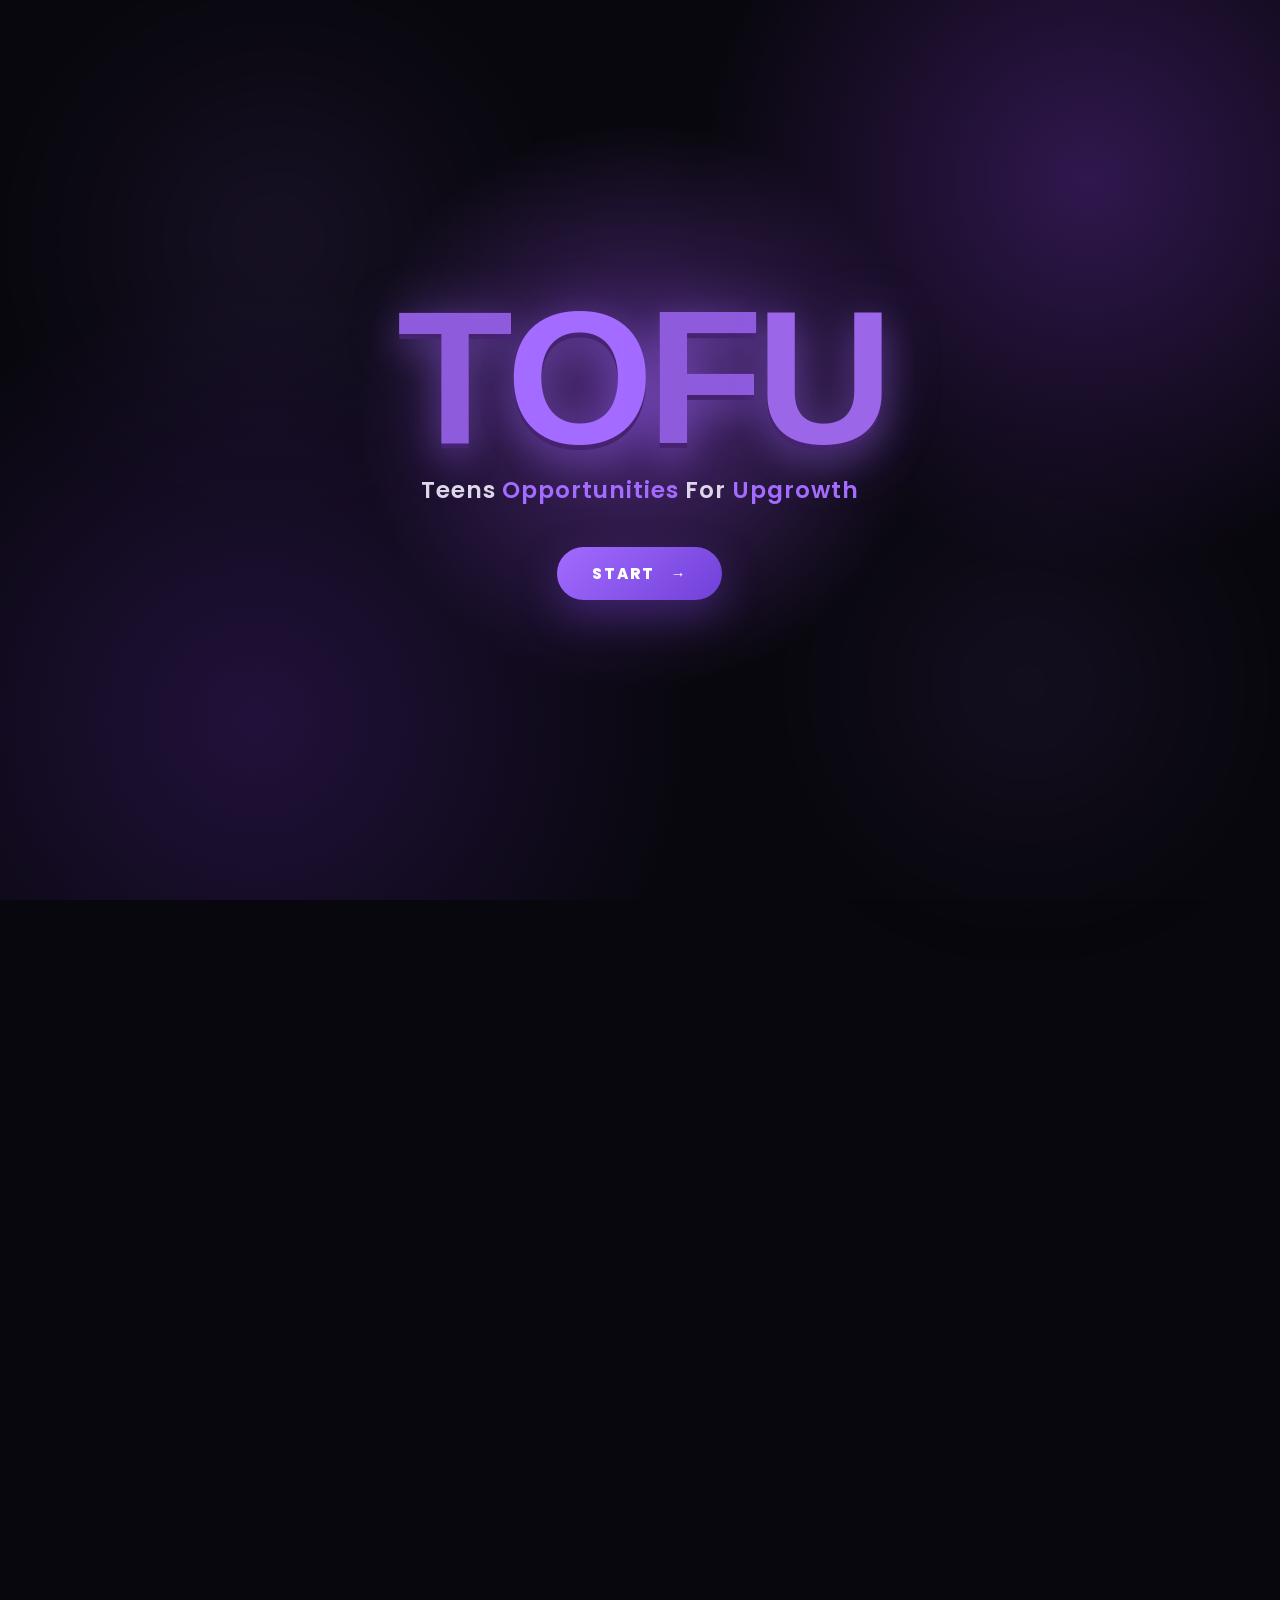
==== commit 376d642d: "Update index.html" ====
--- a/index.html
+++ b/index.html
@@ -1,4 +1,3 @@
-
 <!DOCTYPE html>
 <html lang="en" dir="ltr">
 
--- a/style.css
+++ b/style.css
@@ -11,7 +11,7 @@
 body {
     font-family: "Poppins", "Cairo", sans-serif;
     background: #08070d;
-    color: #fff;
+    color: #ffffff;
     overflow-x: hidden;
 }
 
@@ -20,16 +20,30 @@
     color: inherit;
 }
 
-/* START SCREEN */
+button {
+    font-family: inherit;
+}
+
+
+/* ===============================
+   START SCREEN
+================================ */
+
 .start-screen {
     position: fixed;
     inset: 0;
     z-index: 9999;
+
     display: flex;
     justify-content: center;
     align-items: center;
+
     background: #08070d;
-    transition: 0.8s ease;
+
+    transition:
+        opacity 0.8s ease,
+        visibility 0.8s ease,
+        transform 0.8s ease;
 }
 
 .start-screen.hide {
@@ -41,65 +55,225 @@
 .start-bg {
     position: absolute;
     inset: 0;
+
     background:
-        radial-gradient(circle at 50% 45%, #3d2166 0%, transparent 38%),
-        radial-gradient(circle at 20% 80%, #21113b 0%, transparent 35%),
+        radial-gradient(
+            circle at 50% 45%,
+            #4b2875 0%,
+            transparent 35%
+        ),
+        radial-gradient(
+            circle at 20% 80%,
+            #21113b 0%,
+            transparent 35%
+        ),
+        radial-gradient(
+            circle at 85% 20%,
+            #30174e 0%,
+            transparent 30%
+        ),
         #08070d;
+}
+
+.start-bg::before,
+.start-bg::after {
+    content: "";
+    position: absolute;
+
+    border-radius: 50%;
+
+    background: #a36bff;
+
+    filter: blur(100px);
+
+    opacity: 0.12;
+
+    animation: backgroundMove 6s ease-in-out infinite;
+}
+
+.start-bg::before {
+    width: 300px;
+    height: 300px;
+
+    top: 10%;
+    left: 10%;
+}
+
+.start-bg::after {
+    width: 250px;
+    height: 250px;
+
+    right: 10%;
+    bottom: 10%;
+
+    animation-delay: 2s;
 }
 
 .start-content {
     position: relative;
     z-index: 2;
+
     display: flex;
     flex-direction: column;
     align-items: center;
-    gap: 35px;
-}
-
-.start-logo {
-    width: min(75vw, 480px);
-    max-height: 60vh;
-    object-fit: contain;
-    animation: floating 3s ease-in-out infinite;
-    filter: drop-shadow(0 0 30px rgba(155, 95, 255, .35));
-}
+
+    gap: 20px;
+
+    text-align: center;
+}
+
+
+/* ===============================
+   START TEXT LOGO
+================================ */
+
+.start-text-logo {
+    display: flex;
+    align-items: center;
+    justify-content: center;
+
+    gap: 3px;
+
+    font-family: "Poppins", sans-serif;
+
+    font-size: clamp(90px, 16vw, 190px);
+
+    font-weight: 900;
+
+    line-height: 0.8;
+
+    letter-spacing: -10px;
+
+    filter:
+        drop-shadow(
+            0 0 25px rgba(163, 107, 255, 0.3)
+        );
+}
+
+.start-letter {
+    display: inline-block;
+
+    color: #8f5bdd;
+
+    text-shadow:
+        0 5px 0 #45236f,
+        0 15px 35px rgba(163, 107, 255, 0.3);
+
+    opacity: 0;
+
+    animation:
+        logoLetterIn 0.8s
+        cubic-bezier(0.2, 0.8, 0.2, 1)
+        forwards;
+}
+
+.start-t {
+    animation-delay: 0.1s;
+}
+
+.start-o {
+    animation-delay: 0.25s;
+    color: #a36bff;
+}
+
+.start-f {
+    animation-delay: 0.4s;
+}
+
+.start-u {
+    animation-delay: 0.55s;
+    color: #9b67e8;
+}
+
+.start-full-name {
+    font-size: clamp(15px, 2vw, 23px);
+
+    font-weight: 600;
+
+    letter-spacing: 1px;
+
+    color: #ded6e9;
+
+    opacity: 0;
+
+    animation:
+        fadeUp 0.8s ease
+        0.9s forwards;
+}
+
+.start-full-name span {
+    color: #a36bff;
+}
+
+
+/* ===============================
+   START BUTTON
+================================ */
 
 .start-btn {
     border: none;
+
     cursor: pointer;
+
     padding: 15px 35px;
+
+    margin-top: 20px;
+
     border-radius: 50px;
-    background: linear-gradient(135deg, #a36bff, #7040d8);
-    color: white;
-    font-size: 16px;
+
+    background:
+        linear-gradient(
+            135deg,
+            #a36bff,
+            #7040d8
+        );
+
+    color: #ffffff;
+
+    font-size: 15px;
+
     font-weight: 800;
+
     letter-spacing: 2px;
-    box-shadow: 0 15px 40px rgba(125, 70, 230, .35);
-    transition: .3s ease;
+
+    box-shadow:
+        0 15px 40px
+        rgba(125, 70, 230, 0.35);
+
+    transition: 0.3s ease;
+
+    opacity: 0;
+
+    animation:
+        fadeUp 0.8s ease
+        1.1s forwards;
 }
 
 .start-btn:hover {
-    transform: translateY(-5px) scale(1.05);
+    transform:
+        translateY(-5px)
+        scale(1.05);
+
+    box-shadow:
+        0 20px 50px
+        rgba(125, 70, 230, 0.5);
 }
 
 .arrow {
     margin-left: 10px;
 }
 
-@keyframes floating {
-    0%, 100% {
-        transform: translateY(0);
-    }
-    50% {
-        transform: translateY(-12px);
-    }
-}
-
-/* MAIN */
+
+/* ===============================
+   MAIN WEBSITE
+================================ */
+
 .main-site {
     opacity: 0;
     visibility: hidden;
-    transition: opacity .8s ease;
+
+    transition:
+        opacity 0.8s ease;
 }
 
 .main-site.show {
@@ -107,72 +281,157 @@
     visibility: visible;
 }
 
-/* NAVBAR */
+
+/* ===============================
+   NAVBAR
+================================ */
+
 .navbar {
     position: sticky;
     top: 0;
+
     z-index: 100;
+
     display: flex;
+
     align-items: center;
+
     justify-content: space-between;
+
     padding: 18px 7%;
-    background: rgba(8, 7, 13, .8);
+
+    background:
+        rgba(8, 7, 13, 0.8);
+
     backdrop-filter: blur(18px);
-    border-bottom: 1px solid rgba(255,255,255,.07);
+
+    border-bottom:
+        1px solid rgba(255, 255, 255, 0.07);
 }
 
 .brand {
     display: flex;
+
     align-items: center;
-    gap: 10px;
-    font-size: 22px;
+
+    gap: 8px;
+
+    font-size: 17px;
+
     font-weight: 800;
 }
 
-.brand-logo {
-    width: 38px;
-    height: 38px;
-    display: grid;
-    place-items: center;
-    border-radius: 12px;
-    background: linear-gradient(135deg, #a36bff, #7040d8);
-}
+.nav-text-logo {
+    display: flex;
+
+    align-items: center;
+
+    gap: 1px;
+
+    font-family: "Poppins", sans-serif;
+
+    font-size: 27px;
+
+    font-weight: 900;
+
+    letter-spacing: -3px;
+
+    color: #a36bff;
+}
+
+.nav-text-logo span {
+    display: inline-block;
+
+    transition:
+        transform 0.3s ease,
+        color 0.3s ease;
+}
+
+.nav-text-logo span:nth-child(2) {
+    color: #c093ff;
+}
+
+.nav-text-logo span:nth-child(3) {
+    color: #8c54d8;
+}
+
+.nav-text-logo span:nth-child(4) {
+    color: #a36bff;
+}
+
+.brand:hover .nav-text-logo span:nth-child(1) {
+    transform: translateY(-3px);
+}
+
+.brand:hover .nav-text-logo span:nth-child(2) {
+    transform: translateY(3px);
+}
+
+.brand:hover .nav-text-logo span:nth-child(3) {
+    transform: translateY(-3px);
+}
+
+.brand:hover .nav-text-logo span:nth-child(4) {
+    transform: translateY(3px);
+}
+
+.brand-name {
+    color: #d8d1e1;
+}
+
 
 .navbar nav {
     display: flex;
+
     gap: 28px;
 }
 
 .navbar nav a {
     color: #aaa5b4;
+
     font-size: 14px;
+
     font-weight: 600;
-    transition: .3s;
+
+    transition: 0.3s;
 }
 
 .navbar nav a:hover {
-    color: #fff;
-}
+    color: #ffffff;
+}
+
 
 .nav-actions {
     display: flex;
+
     align-items: center;
+
     gap: 10px;
 }
+
 
 .language-btn,
 .menu-btn {
-    border: 1px solid rgba(255,255,255,.1);
-    background: rgba(255,255,255,.04);
-    color: white;
+    border:
+        1px solid rgba(255, 255, 255, 0.1);
+
+    background:
+        rgba(255, 255, 255, 0.04);
+
+    color: #ffffff;
+
     cursor: pointer;
+
     border-radius: 12px;
-    transition: .3s;
+
+    transition: 0.3s;
 }
 
 .language-btn {
     padding: 9px 13px;
+
     font-size: 12px;
+
     font-weight: 700;
 }
 
@@ -183,41 +442,142 @@
 
 .menu-btn {
     display: none;
+
     padding: 8px 11px;
+
     font-size: 20px;
 }
 
-/* HERO */
+
+/* ===============================
+   HERO
+================================ */
+
 .hero {
     min-height: 90vh;
+
     display: grid;
-    grid-template-columns: 1.05fr .95fr;
+
+    grid-template-columns:
+        1.05fr
+        0.95fr;
+
     align-items: center;
+
     gap: 50px;
+
     padding: 80px 8%;
 }
+
 
 .badge {
     display: inline-block;
+
     padding: 9px 16px;
+
     border-radius: 50px;
-    background: rgba(163,107,255,.09);
-    border: 1px solid rgba(163,107,255,.25);
+
+    background:
+        rgba(163, 107, 255, 0.09);
+
+    border:
+        1px solid rgba(163, 107, 255, 0.25);
+
     color: #c9adff;
+
     font-size: 12px;
+
     margin-bottom: 25px;
 }
 
-.hero h1 {
-    font-size: clamp(75px, 11vw, 145px);
-    line-height: .8;
-    letter-spacing: -6px;
-    margin-bottom: 25px;
-}
+
+/* ===============================
+   HERO TOFU TEXT
+================================ */
+
+.hero-tofu-title {
+    display: flex;
+
+    align-items: center;
+
+    gap: 3px;
+
+    font-family: "Poppins", sans-serif;
+
+    font-size:
+        clamp(
+            80px,
+            10vw,
+            145px
+        );
+
+    line-height: 0.8;
+
+    letter-spacing: -8px;
+
+    margin-bottom: 30px;
+
+    font-weight: 900;
+}
+
+.hero-tofu-title span {
+    display: inline-block;
+
+    color: #8f5bdd;
+
+    text-shadow:
+        0 4px 0 #422169,
+        0 10px 25px
+        rgba(163, 107, 255, 0.25);
+
+    animation:
+        heroLogoIn
+        0.8s
+        cubic-bezier(0.2, 0.8, 0.2, 1)
+        both;
+}
+
+.hero-tofu-title span:nth-child(1) {
+    animation-delay: 0.1s;
+}
+
+.hero-tofu-title span:nth-child(2) {
+    color: #a36bff;
+
+    animation-delay: 0.2s;
+}
+
+.hero-tofu-title span:nth-child(3) {
+    color: #7645bd;
+
+    animation-delay: 0.3s;
+}
+
+.hero-tofu-title span:nth-child(4) {
+    color: #a36bff;
+
+    animation-delay: 0.4s;
+}
+
+.hero-tofu-title span:hover {
+    transform:
+        translateY(-8px)
+        scale(1.08);
+
+    color: #bd91ff;
+}
+
 
 .hero h2 {
-    font-size: clamp(30px, 4vw, 58px);
+    font-size:
+        clamp(
+            30px,
+            4vw,
+            58px
+        );
+
     line-height: 1.05;
+
     margin-bottom: 25px;
 }
 
@@ -227,26 +587,43 @@
 
 .hero p {
     max-width: 620px;
+
     color: #9791a4;
+
     line-height: 1.8;
+
     margin-bottom: 30px;
 }
+
+
+/* ===============================
+   HERO BUTTONS
+================================ */
 
 .hero-buttons {
     display: flex;
+
     flex-wrap: wrap;
+
     gap: 13px;
 }
 
 .btn {
     display: inline-flex;
+
     align-items: center;
+
     justify-content: center;
+
     gap: 10px;
+
     padding: 14px 21px;
+
     border-radius: 14px;
+
     font-weight: 700;
-    transition: .3s;
+
+    transition: 0.3s;
 }
 
 .primary {
@@ -255,11 +632,16 @@
 
 .primary:hover {
     transform: translateY(-4px);
-    box-shadow: 0 15px 35px rgba(142,86,237,.3);
+
+    box-shadow:
+        0 15px 35px
+        rgba(142, 86, 237, 0.3);
 }
 
 .secondary {
-    border: 1px solid #302b39;
+    border:
+        1px solid #302b39;
+
     color: #c9c3d1;
 }
 
@@ -267,14 +649,22 @@
     background: #15121c;
 }
 
+
+/* ===============================
+   STATS
+================================ */
+
 .stats {
     display: flex;
+
     gap: 35px;
+
     margin-top: 45px;
 }
 
 .stats div {
     display: flex;
+
     flex-direction: column;
 }
 
@@ -284,44 +674,212 @@
 
 .stats span {
     color: #706a7b;
+
     font-size: 12px;
 }
+
+
+/* ===============================
+   HERO RIGHT LOGO
+================================ */
 
 .hero-logo {
     position: relative;
-    display: grid;
-    place-items: center;
+
+    display: flex;
+
+    flex-direction: column;
+
+    align-items: center;
+
+    justify-content: center;
+
     min-height: 500px;
-}
-
-.logo-box {
+
+    overflow: visible;
+}
+
+.hero-glow {
+    position: absolute;
+
+    width: 350px;
+
+    height: 350px;
+
+    border-radius: 50%;
+
+    background: #6f35c9;
+
+    filter: blur(120px);
+
+    opacity: 0.28;
+
+    animation:
+        glowPulse
+        4s
+        ease-in-out
+        infinite;
+}
+
+
+/* ===============================
+   HERO TEXT LOGO
+================================ */
+
+.hero-text-logo {
     position: relative;
+
     z-index: 2;
-    width: min(75vw, 430px);
-    padding: 30px;
-    border-radius: 35px;
-    background: rgba(255,255,255,.04);
-    border: 1px solid rgba(255,255,255,.08);
-    backdrop-filter: blur(15px);
-    animation: floating 4s ease-in-out infinite;
-}
-
-.logo-box img {
-    width: 100%;
-    display: block;
-}
-
-.glow {
+
+    display: flex;
+
+    align-items: center;
+
+    justify-content: center;
+
+    gap: 4px;
+
+    font-family: "Poppins", sans-serif;
+
+    font-size:
+        clamp(
+            90px,
+            12vw,
+            170px
+        );
+
+    font-weight: 900;
+
+    letter-spacing: -10px;
+
+    line-height: 0.8;
+
+    animation:
+        logoFloating
+        4s
+        ease-in-out
+        infinite;
+}
+
+.hero-letter {
+    display: inline-block;
+
+    color: #8f5bdd;
+
+    text-shadow:
+        0 5px 0 #43236d,
+        0 15px 35px
+        rgba(163, 107, 255, 0.35);
+
+    transition:
+        transform 0.3s ease,
+        color 0.3s ease;
+}
+
+.hero-letter:nth-child(1) {
+    color: #8d58cf;
+}
+
+.hero-letter:nth-child(2) {
+    color: #a36bff;
+}
+
+.hero-letter:nth-child(3) {
+    color: #7543b9;
+}
+
+.hero-letter:nth-child(4) {
+    color: #a36bff;
+}
+
+.hero-letter:hover {
+    transform:
+        translateY(-12px)
+        rotate(-3deg)
+        scale(1.08);
+
+    color: #c095ff;
+}
+
+.hero-logo-name {
+    position: relative;
+
+    z-index: 2;
+
+    margin-top: 35px;
+
+    color: #c7bdd3;
+
+    font-size:
+        clamp(
+            13px,
+            2vw,
+            19px
+        );
+
+    text-align: center;
+
+    letter-spacing: 1px;
+
+    animation:
+        fadeUp
+        1s
+        ease
+        1s
+        both;
+}
+
+.decoration-one,
+.decoration-two,
+.decoration-three {
     position: absolute;
-    width: 350px;
-    height: 350px;
-    border-radius: 50%;
-    background: #6f35c9;
-    filter: blur(120px);
-    opacity: .25;
-}
-
-/* SECTIONS */
+
+    z-index: 1;
+
+    color: #a36bff;
+
+    pointer-events: none;
+
+    animation:
+        decorationFloat
+        3s
+        ease-in-out
+        infinite;
+}
+
+.decoration-one {
+    top: 25%;
+
+    left: 12%;
+
+    font-size: 28px;
+}
+
+.decoration-two {
+    right: 15%;
+
+    top: 32%;
+
+    font-size: 22px;
+
+    animation-delay: 1s;
+}
+
+.decoration-three {
+    left: 20%;
+
+    bottom: 27%;
+
+    font-size: 30px;
+
+    animation-delay: 1.5s;
+}
+
+
+/* ===============================
+   SECTIONS
+================================ */
+
 .section {
     padding: 100px 8%;
 }
@@ -332,131 +890,333 @@
 
 .section-title small {
     color: #a36bff;
+
     font-size: 12px;
+
     font-weight: 800;
+
     letter-spacing: 2px;
 }
 
 .section-title h2 {
     max-width: 850px;
+
     margin-top: 15px;
-    font-size: clamp(38px, 5vw, 65px);
+
+    font-size:
+        clamp(
+            38px,
+            5vw,
+            65px
+        );
+
     line-height: 1.05;
 }
 
-/* ABOUT */
+
+/* ===============================
+   ABOUT
+================================ */
+
 .about-grid {
     display: grid;
-    grid-template-columns: 1fr 1fr;
+
+    grid-template-columns:
+        1fr
+        1fr;
+
     gap: 18px;
+
+    perspective: 1000px;
 }
 
 .about-big {
     padding: 40px;
+
     min-height: 320px;
+
     border-radius: 25px;
+
     background: #111018;
-    border: 1px solid #24212d;
-    transition: .3s;
+
+    border:
+        1px solid #24212d;
+
+    transition:
+        transform 0.4s ease,
+        box-shadow 0.4s ease,
+        border-color 0.4s ease;
+
+    transform-style: preserve-3d;
 }
 
 .about-big:hover {
-    transform: translateY(-7px);
+    transform:
+        translateY(-8px)
+        scale(1.02);
+
+    box-shadow:
+        0 20px 40px
+        rgba(163, 107, 255, 0.15);
+
+    border-color: #a36bff;
 }
 
 .about-big span {
     color: #5c5668;
+
     font-size: 13px;
 }
 
 .about-big h3 {
     margin: 40px 0 15px;
+
     font-size: 28px;
 }
 
 .about-big p {
     color: #898392;
+
     line-height: 1.8;
 }
 
 .active-card {
-    background: linear-gradient(145deg, #251542, #111018);
+    background:
+        linear-gradient(
+            145deg,
+            #251542,
+            #111018
+        );
+
     border-color: #43256e;
 }
 
-/* CARDS */
+
+/* ===============================
+   CARDS
+================================ */
+
 .cards {
     display: grid;
-    grid-template-columns: repeat(3, 1fr);
+
+    grid-template-columns:
+        repeat(3, 1fr);
+
     gap: 18px;
+
+    perspective: 1000px;
 }
 
 .card {
     min-height: 250px;
+
     padding: 30px;
+
     border-radius: 24px;
+
     background: #111018;
-    border: 1px solid #24212d;
-    transition: .35s;
+
+    border:
+        1px solid #24212d;
+
+    transition:
+        transform 0.4s
+        cubic-bezier(
+            0.175,
+            0.885,
+            0.32,
+            1.275
+        ),
+        box-shadow 0.4s ease,
+        border-color 0.4s ease;
+
+    transform-style: preserve-3d;
+
+    will-change: transform;
 }
 
 .card:hover {
-    transform: translateY(-8px);
-    border-color: #7144b9;
+    transform:
+        translateY(-10px)
+        scale(1.02);
+
+    border-color: #a36bff;
+
     background: #171321;
+
+    box-shadow:
+        0 20px 40px
+        rgba(163, 107, 255, 0.15);
 }
 
 .card.special {
-    background: linear-gradient(145deg, #27164a, #111018);
+    background:
+        linear-gradient(
+            145deg,
+            #27164a,
+            #111018
+        );
 }
 
 .card-icon {
     font-size: 35px;
+
     margin-bottom: 25px;
+
+    transition:
+        transform 0.3s ease;
+}
+
+.card:hover .card-icon {
+    transform:
+        scale(1.15)
+        translateZ(20px);
 }
 
 .card h3 {
     font-size: 23px;
+
     margin-bottom: 12px;
 }
 
 .card p {
     color: #817b8c;
+
     line-height: 1.7;
 }
 
-/* LINKS */
+
+/* ===============================
+   COLLABORATIONS
+================================ */
+
+.collaboration-card {
+    display: block;
+
+    text-decoration: none;
+}
+
+.collaboration-logo {
+    width: 75px;
+
+    height: 75px;
+
+    margin-bottom: 20px;
+
+    border-radius: 50%;
+
+    overflow: hidden;
+
+    border:
+        2px solid #a36bff;
+
+    transition:
+        transform 0.3s ease;
+}
+
+.collaboration-logo img {
+    width: 100%;
+
+    height: 100%;
+
+    object-fit: cover;
+}
+
+.collaboration-card:hover
+.collaboration-logo {
+    transform:
+        scale(1.15)
+        translateZ(20px);
+}
+
+.collaboration-link {
+    margin-top: 20px;
+
+    color: #a36bff;
+
+    font-weight: 700;
+
+    font-size: 14px;
+}
+
+
+/* ===============================
+   LINKS
+================================ */
+
 .links-grid {
     display: grid;
-    grid-template-columns: repeat(2, 1fr);
+
+    grid-template-columns:
+        repeat(2, 1fr);
+
     gap: 15px;
+
+    perspective: 1000px;
 }
 
 .link-card {
     display: flex;
+
     align-items: center;
+
     gap: 18px;
+
     padding: 20px;
+
     border-radius: 20px;
+
     background: #111018;
-    border: 1px solid #24212d;
-    transition: .3s;
+
+    border:
+        1px solid #24212d;
+
+    transition:
+        transform 0.4s ease,
+        box-shadow 0.4s ease,
+        border-color 0.4s ease;
+
+    transform-style: preserve-3d;
 }
 
 .link-card:hover {
-    transform: translateX(7px);
+    transform:
+        translateX(7px)
+        translateY(-5px)
+        scale(1.01);
+
     border-color: #7547c4;
+
     background: #171321;
+
+    box-shadow:
+        0 15px 35px
+        rgba(163, 107, 255, 0.12);
 }
 
 .link-icon {
     width: 52px;
+
     height: 52px;
+
     display: grid;
+
     place-items: center;
+
     border-radius: 15px;
+
     background: #211734;
+
     font-size: 23px;
+
+    transition:
+        transform 0.3s ease;
+}
+
+.link-card:hover .link-icon {
+    transform:
+        scale(1.12)
+        translateZ(15px);
 }
 
 .link-card div:nth-child(2) {
@@ -465,92 +1225,186 @@
 
 .link-card h3 {
     font-size: 16px;
+
     margin-bottom: 5px;
 }
 
 .link-card p {
     color: #777180;
+
     font-size: 12px;
 }
 
 .link-card > span:last-child {
     color: #a36bff;
+
     font-size: 20px;
 }
 
-/* JOIN */
+
+/* ===============================
+   JOIN
+================================ */
+
 .join {
-    margin: 50px 8% 100px;
-    padding: 75px 8%;
+    margin:
+        50px
+        8%
+        100px;
+
+    padding:
+        75px
+        8%;
+
     text-align: center;
+
     border-radius: 35px;
+
     background:
-        radial-gradient(circle at 50% 0%, #4d287d, transparent 55%),
+        radial-gradient(
+            circle at 50% 0%,
+            #4d287d,
+            transparent 55%
+        ),
         #201032;
 }
 
 .join small {
     color: #b58bff;
+
     font-weight: 800;
+
     letter-spacing: 2px;
 }
 
 .join h2 {
     max-width: 850px;
+
     margin: 20px auto;
-    font-size: clamp(35px, 5vw, 65px);
+
+    font-size:
+        clamp(
+            35px,
+            5vw,
+            65px
+        );
+
     line-height: 1.05;
 }
 
 .join p {
     color: #b7adbf;
+
     margin-bottom: 30px;
 }
 
 .white {
-    background: white;
+    background: #ffffff;
+
     color: #151018;
 }
 
-/* FOOTER */
+
+/* ===============================
+   FOOTER
+================================ */
+
 footer {
-    padding: 45px 8% 30px;
-    border-top: 1px solid #211e29;
+    padding:
+        45px
+        8%
+        30px;
+
+    border-top:
+        1px solid #211e29;
+
     display: flex;
+
     justify-content: space-between;
+
     align-items: end;
+
     gap: 30px;
 }
 
 .footer-brand {
     display: flex;
+
     flex-direction: column;
+
     gap: 5px;
 }
 
-.footer-brand strong {
-    font-size: 25px;
-}
-
-.footer-brand span,
+.footer-logo {
+    display: flex;
+
+    align-items: center;
+
+    gap: 2px;
+
+    font-size: 27px;
+
+    font-weight: 900;
+
+    letter-spacing: -3px;
+}
+
+.footer-logo span:nth-child(1) {
+    color: #8f5bdd;
+}
+
+.footer-logo span:nth-child(2) {
+    color: #a36bff;
+}
+
+.footer-logo span:nth-child(3) {
+    color: #7543b9;
+}
+
+.footer-logo span:nth-child(4) {
+    color: #a36bff;
+}
+
+.footer-brand > span {
+    color: #686270;
+
+    font-size: 12px;
+}
+
 footer p {
     color: #686270;
+
     font-size: 12px;
 }
 
-/* ANIMATIONS */
+
+/* ===============================
+   REVEAL ANIMATION
+================================ */
+
 .reveal {
     opacity: 0;
-    transform: translateY(30px);
-    transition: opacity .7s ease, transform .7s ease;
+
+    transform:
+        translateY(30px);
+
+    transition:
+        opacity 0.7s ease,
+        transform 0.7s ease;
 }
 
 .reveal.active {
     opacity: 1;
-    transform: translateY(0);
-}
-
-/* RTL */
+
+    transform:
+        translateY(0);
+}
+
+
+/* ===============================
+   RTL
+================================ */
+
 body.rtl {
     font-family: "Cairo", sans-serif;
 }
@@ -568,54 +1422,189 @@
 }
 
 body.rtl .link-card:hover {
-    transform: translateX(-7px);
-}
-
-/* COLLABORATIONS EXTRA STYLES */
-.collaboration-card {
-    display: block;
-    text-decoration: none;
-}
-
-.collaboration-logo {
-    width: 75px;
-    height: 75px;
-    margin-bottom: 20px;
-    border-radius: 50%;
-    overflow: hidden;
-    border: 2px solid #a36bff;
-}
-
-.collaboration-logo img {
-    width: 100%;
-    height: 100%;
-    object-fit: cover;
-}
-
-.collaboration-link {
-    margin-top: 20px;
-    color: #a36bff;
-    font-weight: 700;
-    font-size: 14px;
-}
-
-/* MOBILE RESPONSIVE */
+    transform:
+        translateX(-7px)
+        translateY(-5px)
+        scale(1.01);
+}
+
+
+/* ===============================
+   ANIMATIONS
+================================ */
+
+@keyframes logoLetterIn {
+
+    0% {
+        opacity: 0;
+
+        transform:
+            translateY(50px)
+            rotateX(-70deg)
+            scale(0.7);
+    }
+
+    70% {
+        opacity: 1;
+
+        transform:
+            translateY(-8px)
+            rotateX(10deg)
+            scale(1.05);
+    }
+
+    100% {
+        opacity: 1;
+
+        transform:
+            translateY(0)
+            rotateX(0)
+            scale(1);
+    }
+}
+
+
+@keyframes heroLogoIn {
+
+    0% {
+        opacity: 0;
+
+        transform:
+            translateY(45px)
+            scale(0.7);
+    }
+
+    100% {
+        opacity: 1;
+
+        transform:
+            translateY(0)
+            scale(1);
+    }
+}
+
+
+@keyframes fadeUp {
+
+    from {
+        opacity: 0;
+
+        transform:
+            translateY(20px);
+    }
+
+    to {
+        opacity: 1;
+
+        transform:
+            translateY(0);
+    }
+}
+
+
+@keyframes logoFloating {
+
+    0%,
+    100% {
+        transform:
+            translateY(0);
+    }
+
+    50% {
+        transform:
+            translateY(-8px);
+    }
+}
+
+
+@keyframes decorationFloat {
+
+    0%,
+    100% {
+        transform:
+            translateY(0)
+            rotate(0deg);
+
+        opacity: 0.7;
+    }
+
+    50% {
+        transform:
+            translateY(-15px)
+            rotate(12deg);
+
+        opacity: 1;
+    }
+}
+
+
+@keyframes glowPulse {
+
+    0%,
+    100% {
+        transform: scale(1);
+
+        opacity: 0.22;
+    }
+
+    50% {
+        transform: scale(1.15);
+
+        opacity: 0.35;
+    }
+}
+
+
+@keyframes backgroundMove {
+
+    0%,
+    100% {
+        transform:
+            translate(0, 0);
+    }
+
+    50% {
+        transform:
+            translate(30px, -20px);
+    }
+}
+
+
+/* ===============================
+   MOBILE
+================================ */
+
 @media (max-width: 850px) {
+
     .navbar {
-        padding: 16px 5%;
-    }
+        padding:
+            16px
+            5%;
+    }
+
 
     .navbar nav {
         position: absolute;
+
         top: 75px;
+
         left: 5%;
+
         right: 5%;
+
         display: none;
+
         flex-direction: column;
+
         gap: 0;
+
         padding: 15px;
+
         background: #121019;
-        border: 1px solid #292531;
+
+        border:
+            1px solid #292531;
+
         border-radius: 20px;
     }
 
@@ -631,14 +1620,20 @@
         display: block;
     }
 
+
     .hero {
         grid-template-columns: 1fr;
+
         text-align: center;
-        padding: 70px 6%;
+
+        padding:
+            70px
+            6%;
     }
 
     .hero p {
         margin-left: auto;
+
         margin-right: auto;
     }
 
@@ -650,9 +1645,25 @@
         justify-content: center;
     }
 
+
     .hero-logo {
         min-height: 350px;
-    }
+
+        margin-top: 30px;
+    }
+
+
+    .hero-text-logo {
+        font-size:
+            clamp(
+                80px,
+                22vw,
+                130px
+            );
+
+        letter-spacing: -7px;
+    }
+
 
     .about-grid {
         grid-template-columns: 1fr;
@@ -666,78 +1677,126 @@
         grid-template-columns: 1fr;
     }
 
+
     .join {
         margin-left: 5%;
+
         margin-right: 5%;
-        padding: 55px 6%;
-    }
+
+        padding:
+            55px
+            6%;
+    }
+
 
     footer {
         flex-direction: column;
+
         align-items: flex-start;
     }
-}
+
+}
+
 
 @media (max-width: 500px) {
+
     .language-btn {
-        padding: 8px 10px;
-    }
-
-    .start-logo {
-        width: 85vw;
-    }
+        padding:
+            8px
+            10px;
+    }
+
+
+    .start-text-logo {
+        font-size:
+            clamp(
+                70px,
+                24vw,
+                110px
+            );
+
+        letter-spacing: -6px;
+    }
+
+
+    .start-full-name {
+        padding:
+            0
+            20px;
+
+        font-size: 14px;
+
+        line-height: 1.6;
+    }
+
 
     .start-btn {
-        padding: 14px 30px;
-    }
-
-    .hero h1 {
-        letter-spacing: -3px;
-    }
+        padding:
+            14px
+            30px;
+    }
+
+
+    .hero-tofu-title {
+        font-size:
+            clamp(
+                70px,
+                22vw,
+                105px
+            );
+
+        letter-spacing: -6px;
+    }
+
+
+    .hero-text-logo {
+        font-size:
+            clamp(
+                70px,
+                23vw,
+                110px
+            );
+
+        letter-spacing: -6px;
+    }
+
+
+    .hero-logo-name {
+        padding:
+            0
+            20px;
+
+        line-height: 1.5;
+    }
+
 
     .section {
-        padding: 75px 6%;
-    }
+        padding:
+            75px
+            6%;
+    }
+
 
     .about-big {
         padding: 28px;
     }
-}
-    /* =========================
-   3D CARDS MOTION & HOVER
-========================= */
-
-/* إضافة عمق ثلاثي الأبعاد للحاويات */
-.cards, 
-.links-grid, 
-.about-grid {
-    perspective: 1000px;
-}
-
-/* حركة الكروت الأساسية */
-.card, 
-.link-card, 
-.about-big {
-    transition: transform 0.4s cubic-bezier(0.175, 0.885, 0.32, 1.275), 
-                box-shadow 0.4s ease, 
-                border-color 0.4s ease;
-    will-change: transform;
-    transform-style: preserve-3d;
-}
-
-/* تأثير الارتفاع والإضاءة عند وقوف الماوس */
-.card:hover, 
-.link-card:hover, 
-.about-big:hover {
-    transform: translateY(-10px) scale(1.02);
-    box-shadow: 0 20px 40px rgba(163, 107, 255, 0.15);
-    border-color: #a36bff;
-}
-
-/* حركة إضافية للأيقونات جوه الكارت لما تقفي عليه */
-.card:hover .card-icon,
-.link-card:hover .link-icon,
-.collaboration-card:hover .collaboration-logo {
-    transform: scale(1.15) translateZ(20px);
-    transition: transform 0.3s ease;
-}
+
+
+    .brand-name {
+        display: none;
+    }
+
+}
+
+/* ===============================
+   KEEP TOFU LOGO LEFT TO RIGHT
+================================ */
+
+.start-text-logo,
+.nav-text-logo,
+.hero-tofu-title,
+.hero-text-logo,
+.footer-logo {
+    direction: ltr !important;
+    unicode-bidi: isolate;
+}
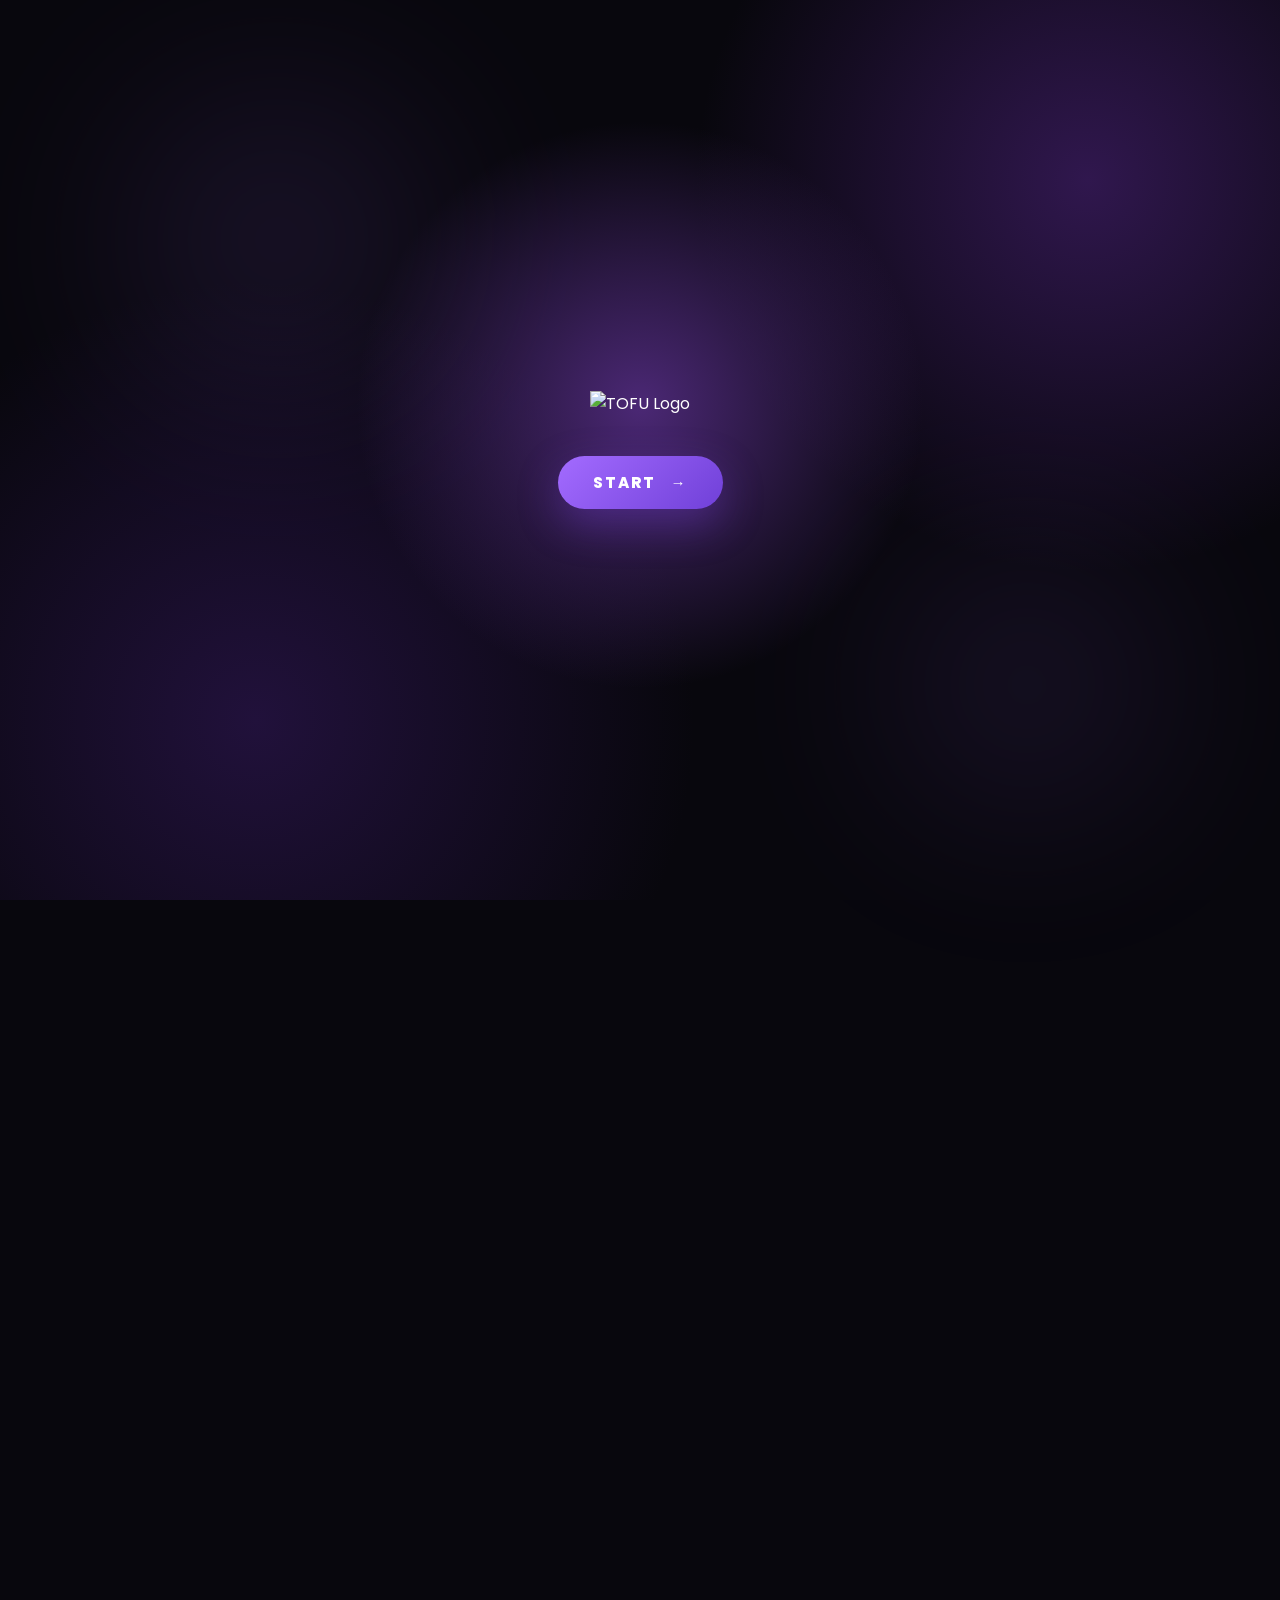
==== commit 36b83695: "Update index.html" ====
--- a/index.html
+++ b/index.html
@@ -1,993 +1,320 @@
 <!DOCTYPE html>
+
 <html lang="en" dir="ltr">
 
 <head>
     <meta charset="UTF-8">
     <meta name="viewport" content="width=device-width, initial-scale=1.0">
 
-    <title>TOFU Media — Teens Opportunities For Upgrowth</title>
-
-    <meta
-        name="description"
-        content="TOFU Media is a youth initiative helping young people discover opportunities, learn skills, gain experience, and grow."
-    >
-
-    <meta property="og:title" content="TOFU Media — Teens Opportunities For Upgrowth">
-    <meta
-        property="og:description"
-        content="A youth initiative helping young people discover opportunities, learn skills, gain experience, and grow."
-    >
-    <meta property="og:type" content="website">
-
-    <script type="application/ld+json">
-    {
-        "@context": "https://schema.org",
-        "@type": "Organization",
-        "name": "TOFU Media",
-        "alternateName": "Teens Opportunities For Upgrowth",
-        "url": "https://tofumedia0.github.io/TOFU-Media/",
-        "description": "TOFU Media is a youth initiative helping young people discover opportunities, learn skills, gain experience, and grow.",
-        "sameAs": [
-            "https://www.facebook.com/share/1ctJQ6fC7n/",
-            "https://www.instagram.com/tofumedia0/",
-            "https://www.tiktok.com/@tofumedia0",
-            "https://whatsapp.com/channel/0029Vb8LeVt8Pgs7tu6oem2l"
-        ]
-    }
-    </script>
-
-    <link rel="stylesheet" href="style.css">
-
-    <link rel="preconnect" href="https://fonts.googleapis.com">
-    <link rel="preconnect" href="https://fonts.gstatic.com" crossorigin>
-
-    <link
-        href="https://fonts.googleapis.com/css2?family=Cairo:wght@400;500;600;700;800&family=Poppins:wght@400;500;600;700;800;900&display=swap"
-        rel="stylesheet"
-    >
+<!-- SEO Meta Tags -->
+<title>TOFU Media — Teens Opportunities For Upgrowth</title>
+<meta name="description" content="TOFU Media is a youth initiative helping young people discover opportunities, learn skills, gain experience, and grow.">
+
+<!-- Open Graph / Social Media -->
+<meta property="og:title" content="TOFU Media — Teens Opportunities For Upgrowth">
+<meta property="og:description" content="A youth initiative helping young people discover opportunities, learn skills, gain experience, and grow.">
+<meta property="og:type" content="website">
+<meta property="og:image" content="tofu-logo.png">
+
+<!-- Structured Data for Google (Schema.org) -->
+<script type="application/ld+json">
+{
+  "@context": "https://schema.org",
+  "@type": "Organization",
+  "name": "TOFU Media",
+  "alternateName": "Teens Opportunities For Upgrowth",
+  "url": "https://tofumedia0.github.io/TOFU-Media/",
+  "logo": "https://tofumedia0.github.io/TOFU-Media/tofu-logo.png",
+  "description": "TOFU Media is a youth initiative helping young people discover opportunities, learn skills, gain experience, and grow.",
+  "sameAs": [
+    "https://www.facebook.com/share/1ctJQ6fC7n/",
+    "https://www.instagram.com/tofumedia0/",
+    "https://www.tiktok.com/@tofumedia0",
+    "https://whatsapp.com/channel/0029Vb8LeVt8Pgs7tu6oem2l"
+  ]
+}
+</script>
+
+<link rel="stylesheet" href="style.css">
+
+<link rel="preconnect" href="https://fonts.googleapis.com">
+<link rel="preconnect" href="https://fonts.gstatic.com" crossorigin>
+<link href="https://fonts.googleapis.com/css2?family=Cairo:wght@400;500;600;700;800&family=Poppins:wght@400;500;600;700;800&display=swap" rel="stylesheet">
+
 </head>
 
 <body>
 
-    <!-- START SCREEN -->
-
-    <section class="start-screen" id="startScreen">
-
-        <div class="start-bg"></div>
-
-        <div class="start-content">
-
-            <div class="start-text-logo" aria-label="TOFU Media">
-
-                <span class="start-letter start-t">T</span>
-                <span class="start-letter start-o">O</span>
-                <span class="start-letter start-f">F</span>
-                <span class="start-letter start-u">U</span>
-
-            </div>
-
-            <div class="start-full-name">
-                Teens <span>Opportunities</span> For <span>Upgrowth</span>
-            </div>
-
-            <button class="start-btn" id="startBtn">
-
-                <span
-                    data-en="START"
-                    data-ar="ابدأ"
-                >
-                    START
-                </span>
-
-                <span class="arrow">→</span>
-
+<!-- START SCREEN -->
+<section class="start-screen" id="startScreen">
+    <div class="start-bg"></div>
+    <div class="start-content">
+        <img src="tofu-logo.png" alt="TOFU Logo" class="start-logo">
+        <button class="start-btn" id="startBtn">
+            <span data-en="START" data-ar="ابدأ">START</span>
+            <span class="arrow">→</span>
+        </button>
+    </div>
+</section>
+
+<!-- MAIN WEBSITE -->
+<div class="main-site" id="mainSite">
+
+    <!-- NAVBAR -->
+    <header class="navbar">
+        <a href="#home" class="brand">
+            <span class="brand-logo">T</span>
+            <span>TOFU Media</span>
+        </a>
+
+        <nav id="nav">
+            <a href="#home" data-en="Home" data-ar="الرئيسية">Home</a>
+            <a href="#about" data-en="About" data-ar="عن TOFU">About</a>
+            <a href="#opportunities" data-en="Opportunities" data-ar="الفرص">Opportunities</a>
+            <a href="#collaborations" data-en="Collaborations" data-ar="التعاونات">Collaborations</a>
+            <a href="#links" data-en="Links" data-ar="اللينكات">Links</a>
+            <a href="#join" data-en="Join Us" data-ar="انضم لينا">Join Us</a>
+        </nav>
+
+        <div class="nav-actions">
+            <button class="language-btn" id="languageBtn" type="button">
+                🌐 <span id="languageText">AR</span>
             </button>
-
+            <button class="menu-btn" id="menuBtn">☰</button>
         </div>
-
-    </section>
-
-
-    <!-- MAIN WEBSITE -->
-
-    <div class="main-site" id="mainSite">
-
-
-        <!-- NAVBAR -->
-
-        <header class="navbar">
-
-            <a href="#home" class="brand">
-
-                <div class="nav-text-logo">
-
-                    <span>T</span>
-                    <span>O</span>
-                    <span>F</span>
-                    <span>U</span>
-
-                </div>
-
-                <span class="brand-name">Media</span>
-
+    </header>
+
+    <main>
+        <!-- HERO -->
+        <section class="hero" id="home">
+            <div class="hero-text reveal">
+                <div class="badge"
+                     data-en="💜 Built for teens, powered by opportunities"
+                     data-ar="💜 مبادرة للشباب، مليانة فرص">
+                    💜 Built for teens, powered by opportunities
+                </div>
+
+                <h1>TOFU Media</h1>
+
+                <h2>
+                    <span data-en="Teens Opportunities" data-ar="Teens Opportunities">Teens Opportunities</span>
+                    <br>
+                    <span class="purple" data-en="For Upgrowth" data-ar="For Upgrowth">For Upgrowth</span>
+                </h2>
+
+                <p data-en="TOFU Media is a youth initiative helping young people discover opportunities, learn skills, gain experience, and grow."
+                   data-ar="TOFU Media مبادرة شبابية بتساعد الشباب يكتشفوا الفرص، يتعلموا مهارات جديدة، يكتسبوا خبرة ويتطوروا.">
+                    TOFU Media is a youth initiative helping young people discover opportunities, learn skills, gain experience, and grow.
+                </p>
+
+                <div class="hero-buttons">
+                    <a href="https://tofumedia0.github.io/tofu-media-form/" target="_blank" class="btn primary">
+                        <span data-en="Become a Volunteer" data-ar="قدّم كمتطوع">Become a Volunteer</span> ↗
+                    </a>
+                    <a href="#opportunities" class="btn secondary">
+                        <span data-en="Explore Opportunities" data-ar="اكتشف الفرص">Explore Opportunities</span>
+                    </a>
+                </div>
+
+                <div class="stats">
+                    <div>
+                        <strong>01</strong>
+                        <span data-en="Discover" data-ar="اكتشف">Discover</span>
+                    </div>
+                    <div>
+                        <strong>02</strong>
+                        <span data-en="Learn" data-ar="اتعلم">Learn</span>
+                    </div>
+                    <div>
+                        <strong>03</strong>
+                        <span data-en="Grow" data-ar="اتطور">Grow</span>
+                    </div>
+                </div>
+            </div>
+
+            <div class="hero-logo reveal">
+                <div class="glow"></div>
+                <div class="logo-box">
+                    <img src="tofu-logo.png" alt="TOFU Media Logo">
+                </div>
+            </div>
+        </section>
+
+        <!-- ABOUT -->
+        <section class="section about" id="about">
+            <div class="section-title reveal">
+                <small data-en="OUR STORY" data-ar="حكايتنا">OUR STORY</small>
+                <h2 data-en="From Marketing to Opportunities." data-ar="من الماركتنج لصناعة الفرص.">From Marketing to Opportunities.</h2>
+            </div>
+
+            <div class="about-grid">
+                <div class="about-big reveal">
+                    <span>01</span>
+                    <h3 data-en="Where we started" data-ar="إحنا بدأنا إزاي؟">Where we started</h3>
+                    <p data-en="TOFU started as a Marketing Team helping people, initiatives, events and businesses through content, social media and branding."
+                       data-ar="TOFU بدأت كتيم ماركتنج بنساعد الأشخاص والمبادرات والإيفنتات والبزنس من خلال المحتوى والسوشيال ميديا والبراندنج.">
+                        TOFU started as a Marketing Team helping people, initiatives, events and businesses through content, social media and branding.
+                    </p>
+                </div>
+
+                <div class="about-big active-card reveal">
+                    <span>02</span>
+                    <h3 data-en="Where we are now" data-ar="إحنا بقينا إيه؟">Where we are now</h3>
+                    <p data-en="Today, TOFU Media is a youth initiative helping teens find scholarships, courses, competitions, events, volunteering opportunities and more."
+                       data-ar="دلوقتي TOFU Media مبادرة شبابية بتساعد الشباب يلاقوا منح، كورسات، مسابقات، إيفنتات، فرص تطوع وغيره.">
+                        Today, TOFU Media is a youth initiative helping teens find scholarships, courses, competitions, events, volunteering opportunities and more.
+                    </p>
+                </div>
+            </div>
+        </section>
+
+        <!-- OPPORTUNITIES -->
+        <section class="section" id="opportunities">
+            <div class="section-title reveal">
+                <small data-en="OPPORTUNITIES" data-ar="الفرص">OPPORTUNITIES</small>
+                <h2 data-en="Something for every dream." data-ar="فرصة لكل حلم.">Something for every dream.</h2>
+            </div>
+
+            <div class="cards">
+                <div class="card reveal">
+                    <div class="card-icon">🎓</div>
+                    <h3 data-en="Scholarships" data-ar="منح دراسية">Scholarships</h3>
+                    <p data-en="Discover scholarships and educational opportunities." data-ar="اكتشف المنح والفرص التعليمية.">Discover scholarships and educational opportunities.</p>
+                </div>
+
+                <div class="card reveal">
+                    <div class="card-icon">💻</div>
+                    <h3 data-en="Courses" data-ar="كورسات">Courses</h3>
+                    <p data-en="Learn useful skills through courses and programs." data-ar="اتعلم مهارات مفيدة من خلال الكورسات والبرامج.">Learn useful skills through courses and programs.</p>
+                </div>
+
+                <div class="card reveal">
+                    <div class="card-icon">🏆</div>
+                    <h3 data-en="Competitions" data-ar="مسابقات">Competitions</h3>
+                    <p data-en="Take part in competitions and gain experience." data-ar="شارك في مسابقات واكسب خبرة جديدة.">Take part in competitions and gain experience.</p>
+                </div>
+
+                <div class="card reveal">
+                    <div class="card-icon">🎤</div>
+                    <h3 data-en="Events" data-ar="إيفنتات">Events</h3>
+                    <p data-en="Find events that help you learn and connect." data-ar="اعرف الإيفنتات اللي هتساعدك تتعلم وتتواصل.">Find events that help you learn and connect.</p>
+                </div>
+
+                <div class="card reveal">
+                    <div class="card-icon">🤝</div>
+                    <h3 data-en="Volunteering" data-ar="تطوع">Volunteering</h3>
+                    <p data-en="Build experience and meet people through volunteering." data-ar="اكتسب خبرة واتعرف على ناس جديدة من خلال التطوع.">Build experience and meet people through volunteering.</p>
+                </div>
+
+                <div class="card special reveal">
+                    <div class="card-icon">🚀</div>
+                    <h3 data-en="And More" data-ar="وغيره كتير">And More</h3>
+                    <p data-en="More opportunities are waiting for you." data-ar="لسه في فرص أكتر مستنياك.">More opportunities are waiting for you.</p>
+                </div>
+            </div>
+        </section>
+
+        <!-- OUR COLLABORATIONS SECTION -->
+        <section class="section" id="collaborations">
+            <div class="section-title reveal">
+                <small data-en="PARTNERSHIPS" data-ar="شراكاتنا">PARTNERSHIPS</small>
+                <h2 data-en="Our Collaborations." data-ar="تعاوناتنا.">Our Collaborations.</h2>
+            </div>
+
+            <div class="cards">
+                <a href="https://whatsapp.com/channel/0029VbBfUhz9WtC3Xbivym30" target="_blank" class="card reveal special collaboration-card">
+                    <div class="collaboration-logo">
+                        <img src="noqtetpdaya.jpeg" alt="نقطة بداية">
+                    </div>
+                    <h3 data-en="TOFU Media × نقطة بداية" data-ar="TOFU Media × نقطة بداية">TOFU Media × نقطة بداية</h3>
+                    <p data-en="A collaboration focused on connecting young people with valuable opportunities and resources."
+                       data-ar="تعاون يهدف لربط الشباب بأحدث الفرص والمصادر التعليمية والتطويرية.">
+                        A collaboration focused on connecting young people with valuable opportunities and resources.
+                    </p>
+                    <div class="collaboration-link">
+                        <span data-en="Visit WhatsApp Channel ↗" data-ar="زيارة قناة الواتساب ↗">Visit WhatsApp Channel ↗</span>
+                    </div>
+                </a>
+            </div>
+        </section>
+
+        <!-- LINKS -->
+        <section class="section links-section" id="links">
+            <div class="section-title reveal">
+                <small data-en="CONNECT WITH US" data-ar="تواصل معانا">CONNECT WITH US</small>
+                <h2 data-en="TOFU is one click away." data-ar="TOFU على بُعد ضغطة واحدة.">TOFU is one click away.</h2>
+            </div>
+
+            <div class="links-grid">
+                <a href="https://chat.whatsapp.com/Eo4EkuXMAKHEko3KmvFZZ1" target="_blank" class="link-card reveal">
+                    <div class="link-icon">👥</div>
+                    <div>
+                        <h3 data-en="Community" data-ar="الكوميونيتي">Community</h3>
+                        <p data-en="Join the TOFU Community" data-ar="انضم لكوميونيتي TOFU">Join the TOFU Community</p>
+                    </div>
+                    <span>↗</span>
+                </a>
+
+                <a href="https://whatsapp.com/channel/0029Vb8LeVt8Pgs7tu6oem2l" target="_blank" class="link-card reveal">
+                    <div class="link-icon">📢</div>
+                    <div>
+                        <h3 data-en="WhatsApp Channel" data-ar="قناة الواتساب">WhatsApp Channel</h3>
+                        <p data-en="Latest updates and opportunities" data-ar="آخر التحديثات والفرص">Latest updates and opportunities</p>
+                    </div>
+                    <span>↗</span>
+                </a>
+
+                <a href="https://www.instagram.com/tofumedia0?igsh=MWFidWJneDhkZ3d0" target="_blank" class="link-card reveal">
+                    <div class="link-icon">📸</div>
+                    <div>
+                        <h3 data-en="Instagram" data-ar="إنستجرام">Instagram</h3>
+                        <p data-en="Follow TOFU Media" data-ar="تابع TOFU Media">Follow TOFU Media</p>
+                    </div>
+                    <span>↗</span>
+                </a>
+
+                <a href="https://www.facebook.com/share/1ctJQ6fC7n/" target="_blank" class="link-card reveal">
+                    <div class="link-icon">💙</div>
+                    <div>
+                        <h3 data-en="Facebook" data-ar="فيسبوك">Facebook</h3>
+                        <p data-en="Follow our Facebook page" data-ar="تابع صفحتنا على فيسبوك">Follow our Facebook page</p>
+                    </div>
+                    <span>↗</span>
+                </a>
+
+                <a href="https://www.tiktok.com/@tofumedia0" target="_blank" class="link-card reveal">
+                    <div class="link-icon">🎵</div>
+                    <div>
+                        <h3 data-en="TikTok" data-ar="تيك توك">TikTok</h3>
+                        <p data-en="Watch our latest videos" data-ar="تابع أحدث فيديوهاتنا">Watch our latest videos</p>
+                    </div>
+                    <span>↗</span>
+                </a>
+            </div>
+        </section>
+
+        <!-- JOIN -->
+        <section class="join reveal" id="join">
+            <small data-en="READY TO START?" data-ar="جاهز تبدأ؟">READY TO START?</small>
+            <h2 data-en="Your next opportunity might start with TOFU." data-ar="فرصتك الجاية ممكن تبدأ مع TOFU.">Your next opportunity might start with TOFU.</h2>
+            <p data-en="Join us, learn, connect and grow." data-ar="انضم لينا، اتعلم، اتواصل واتطور.">Join us, learn, connect and grow.</p>
+            <a href="https://tofumedia0.github.io/tofu-media-form/" target="_blank" class="btn white">
+                <span data-en="Join TOFU" data-ar="انضم لـ TOFU">Join TOFU</span> ↗
             </a>
-
-
-            <nav id="nav">
-
-                <a
-                    href="#home"
-                    data-en="Home"
-                    data-ar="الرئيسية"
-                >
-                    Home
-                </a>
-
-                <a
-                    href="#about"
-                    data-en="About"
-                    data-ar="عن TOFU"
-                >
-                    About
-                </a>
-
-                <a
-                    href="#opportunities"
-                    data-en="Opportunities"
-                    data-ar="الفرص"
-                >
-                    Opportunities
-                </a>
-
-                <a
-                    href="#collaborations"
-                    data-en="Collaborations"
-                    data-ar="التعاونات"
-                >
-                    Collaborations
-                </a>
-
-                <a
-                    href="#links"
-                    data-en="Links"
-                    data-ar="اللينكات"
-                >
-                    Links
-                </a>
-
-                <a
-                    href="#join"
-                    data-en="Join Us"
-                    data-ar="انضم لينا"
-                >
-                    Join Us
-                </a>
-
-            </nav>
-
-
-            <div class="nav-actions">
-
-                <button
-                    class="language-btn"
-                    id="languageBtn"
-                    type="button"
-                >
-                    🌐 <span id="languageText">AR</span>
-                </button>
-
-                <button
-                    class="menu-btn"
-                    id="menuBtn"
-                    type="button"
-                >
-                    ☰
-                </button>
-
-            </div>
-
-        </header>
-
-
-        <main>
-
-
-            <!-- HERO -->
-
-            <section class="hero" id="home">
-
-                <div class="hero-text reveal">
-
-                    <div
-                        class="badge"
-                        data-en="💜 Built for teens, powered by opportunities"
-                        data-ar="💜 مبادرة للشباب، مليانة فرص"
-                    >
-                        💜 Built for teens, powered by opportunities
-                    </div>
-
-
-                    <h1 class="hero-tofu-title">
-
-                        <span>T</span>
-                        <span>O</span>
-                        <span>F</span>
-                        <span>U</span>
-
-                    </h1>
-
-
-                    <h2>
-
-                        <span
-                            data-en="Teens Opportunities"
-                            data-ar="Teens Opportunities"
-                        >
-                            Teens Opportunities
-                        </span>
-
-                        <br>
-
-                        <span
-                            class="purple"
-                            data-en="For Upgrowth"
-                            data-ar="For Upgrowth"
-                        >
-                            For Upgrowth
-                        </span>
-
-                    </h2>
-
-
-                    <p
-                        data-en="TOFU Media is a youth initiative helping young people discover opportunities, learn skills, gain experience, and grow."
-                        data-ar="TOFU Media مبادرة شبابية بتساعد الشباب يكتشفوا الفرص، يتعلموا مهارات جديدة، يكتسبوا خبرة ويتطوروا."
-                    >
-                        TOFU Media is a youth initiative helping young people discover opportunities, learn skills, gain experience, and grow.
-                    </p>
-
-
-                    <div class="hero-buttons">
-
-                        <a
-                            href="https://tofumedia0.github.io/tofu-media-form/"
-                            target="_blank"
-                            class="btn primary"
-                        >
-
-                            <span
-                                data-en="Become a Volunteer"
-                                data-ar="قدّم كمتطوع"
-                            >
-                                Become a Volunteer
-                            </span>
-
-                            ↗
-
-                        </a>
-
-
-                        <a
-                            href="#opportunities"
-                            class="btn secondary"
-                        >
-
-                            <span
-                                data-en="Explore Opportunities"
-                                data-ar="اكتشف الفرص"
-                            >
-                                Explore Opportunities
-                            </span>
-
-                        </a>
-
-                    </div>
-
-
-                    <div class="stats">
-
-                        <div>
-                            <strong>01</strong>
-
-                            <span
-                                data-en="Discover"
-                                data-ar="اكتشف"
-                            >
-                                Discover
-                            </span>
-                        </div>
-
-
-                        <div>
-                            <strong>02</strong>
-
-                            <span
-                                data-en="Learn"
-                                data-ar="اتعلم"
-                            >
-                                Learn
-                            </span>
-                        </div>
-
-
-                        <div>
-                            <strong>03</strong>
-
-                            <span
-                                data-en="Grow"
-                                data-ar="اتطور"
-                            >
-                                Grow
-                            </span>
-                        </div>
-
-                    </div>
-
-                </div>
-
-
-                <!-- HERO TEXT LOGO -->
-
-                <div class="hero-logo reveal">
-
-                    <div class="hero-glow"></div>
-
-                    <div class="hero-logo-decoration decoration-one">
-                        ✦
-                    </div>
-
-                    <div class="hero-logo-decoration decoration-two">
-                        ✦
-                    </div>
-
-                    <div class="hero-logo-decoration decoration-three">
-                        •
-                    </div>
-
-
-                    <div class="hero-text-logo">
-
-                        <span class="hero-letter hero-letter-t">
-                            T
-                        </span>
-
-                        <span class="hero-letter hero-letter-o">
-                            O
-                        </span>
-
-                        <span class="hero-letter hero-letter-f">
-                            F
-                        </span>
-
-                        <span class="hero-letter hero-letter-u">
-                            U
-                        </span>
-
-                    </div>
-
-
-                    <p class="hero-logo-name">
-                        Teens Opportunities For Upgrowth
-                    </p>
-
-                </div>
-
-            </section>
-
-
-
-            <!-- ABOUT -->
-
-            <section class="section about" id="about">
-
-                <div class="section-title reveal">
-
-                    <small
-                        data-en="OUR STORY"
-                        data-ar="حكايتنا"
-                    >
-                        OUR STORY
-                    </small>
-
-                    <h2
-                        data-en="From Marketing to Opportunities."
-                        data-ar="من الماركتنج لصناعة الفرص."
-                    >
-                        From Marketing to Opportunities.
-                    </h2>
-
-                </div>
-
-
-                <div class="about-grid">
-
-                    <div class="about-big reveal">
-
-                        <span>01</span>
-
-                        <h3
-                            data-en="Where we started"
-                            data-ar="إحنا بدأنا إزاي؟"
-                        >
-                            Where we started
-                        </h3>
-
-                        <p
-                            data-en="TOFU started as a Marketing Team helping people, initiatives, events and businesses through content, social media and branding."
-                            data-ar="TOFU بدأت كتيم ماركتنج بنساعد الأشخاص والمبادرات والإيفنتات والبزنس من خلال المحتوى والسوشيال ميديا والبراندنج."
-                        >
-                            TOFU started as a Marketing Team helping people, initiatives, events and businesses through content, social media and branding.
-                        </p>
-
-                    </div>
-
-
-                    <div class="about-big active-card reveal">
-
-                        <span>02</span>
-
-                        <h3
-                            data-en="Where we are now"
-                            data-ar="إحنا بقينا إيه؟"
-                        >
-                            Where we are now
-                        </h3>
-
-                        <p
-                            data-en="Today, TOFU Media is a youth initiative helping teens find scholarships, courses, competitions, events, volunteering opportunities and more."
-                            data-ar="دلوقتي TOFU Media مبادرة شبابية بتساعد الشباب يلاقوا منح، كورسات، مسابقات، إيفنتات، فرص تطوع وغيره."
-                        >
-                            Today, TOFU Media is a youth initiative helping teens find scholarships, courses, competitions, events, volunteering opportunities and more.
-                        </p>
-
-                    </div>
-
-                </div>
-
-            </section>
-
-
-
-            <!-- OPPORTUNITIES -->
-
-            <section class="section" id="opportunities">
-
-                <div class="section-title reveal">
-
-                    <small
-                        data-en="OPPORTUNITIES"
-                        data-ar="الفرص"
-                    >
-                        OPPORTUNITIES
-                    </small>
-
-                    <h2
-                        data-en="Something for every dream."
-                        data-ar="فرصة لكل حلم."
-                    >
-                        Something for every dream.
-                    </h2>
-
-                </div>
-
-
-                <div class="cards">
-
-
-                    <div class="card reveal">
-
-                        <div class="card-icon">
-                            🎓
-                        </div>
-
-                        <h3
-                            data-en="Scholarships"
-                            data-ar="منح دراسية"
-                        >
-                            Scholarships
-                        </h3>
-
-                        <p
-                            data-en="Discover scholarships and educational opportunities."
-                            data-ar="اكتشف المنح والفرص التعليمية."
-                        >
-                            Discover scholarships and educational opportunities.
-                        </p>
-
-                    </div>
-
-
-                    <div class="card reveal">
-
-                        <div class="card-icon">
-                            💻
-                        </div>
-
-                        <h3
-                            data-en="Courses"
-                            data-ar="كورسات"
-                        >
-                            Courses
-                        </h3>
-
-                        <p
-                            data-en="Learn useful skills through courses and programs."
-                            data-ar="اتعلم مهارات مفيدة من خلال الكورسات والبرامج."
-                        >
-                            Learn useful skills through courses and programs.
-                        </p>
-
-                    </div>
-
-
-                    <div class="card reveal">
-
-                        <div class="card-icon">
-                            🏆
-                        </div>
-
-                        <h3
-                            data-en="Competitions"
-                            data-ar="مسابقات"
-                        >
-                            Competitions
-                        </h3>
-
-                        <p
-                            data-en="Take part in competitions and gain experience."
-                            data-ar="شارك في مسابقات واكسب خبرة جديدة."
-                        >
-                            Take part in competitions and gain experience.
-                        </p>
-
-                    </div>
-
-
-                    <div class="card reveal">
-
-                        <div class="card-icon">
-                            🎤
-                        </div>
-
-                        <h3
-                            data-en="Events"
-                            data-ar="إيفنتات"
-                        >
-                            Events
-                        </h3>
-
-                        <p
-                            data-en="Find events that help you learn and connect."
-                            data-ar="اعرف الإيفنتات اللي هتساعدك تتعلم وتتواصل."
-                        >
-                            Find events that help you learn and connect.
-                        </p>
-
-                    </div>
-
-
-                    <div class="card reveal">
-
-                        <div class="card-icon">
-                            🤝
-                        </div>
-
-                        <h3
-                            data-en="Volunteering"
-                            data-ar="تطوع"
-                        >
-                            Volunteering
-                        </h3>
-
-                        <p
-                            data-en="Build experience and meet people through volunteering."
-                            data-ar="اكتسب خبرة واتعرف على ناس جديدة من خلال التطوع."
-                        >
-                            Build experience and meet people through volunteering.
-                        </p>
-
-                    </div>
-
-
-                    <div class="card special reveal">
-
-                        <div class="card-icon">
-                            🚀
-                        </div>
-
-                        <h3
-                            data-en="And More"
-                            data-ar="وغيره كتير"
-                        >
-                            And More
-                        </h3>
-
-                        <p
-                            data-en="More opportunities are waiting for you."
-                            data-ar="لسه في فرص أكتر مستنياك."
-                        >
-                            More opportunities are waiting for you.
-                        </p>
-
-                    </div>
-
-                </div>
-
-            </section>
-
-
-
-            <!-- COLLABORATIONS -->
-
-            <section
-                class="section"
-                id="collaborations"
-            >
-
-                <div class="section-title reveal">
-
-                    <small
-                        data-en="PARTNERSHIPS"
-                        data-ar="شراكاتنا"
-                    >
-                        PARTNERSHIPS
-                    </small>
-
-                    <h2
-                        data-en="Our Collaborations."
-                        data-ar="تعاوناتنا."
-                    >
-                        Our Collaborations.
-                    </h2>
-
-                </div>
-
-
-                <div class="cards">
-
-                    <a
-                        href="https://whatsapp.com/channel/0029VbBfUhz9WtC3Xbivym30"
-                        target="_blank"
-                        class="card reveal special collaboration-card"
-                    >
-
-                        <div class="collaboration-logo">
-
-                            <img
-                                src="noqtetpdaya.jpeg"
-                                alt="نقطة بداية"
-                            >
-
-                        </div>
-
-
-                        <h3
-                            data-en="TOFU Media × نقطة بداية"
-                            data-ar="TOFU Media × نقطة بداية"
-                        >
-                            TOFU Media × نقطة بداية
-                        </h3>
-
-
-                        <p
-                            data-en="A collaboration focused on connecting young people with valuable opportunities and resources."
-                            data-ar="تعاون يهدف لربط الشباب بأحدث الفرص والمصادر التعليمية والتطويرية."
-                        >
-                            A collaboration focused on connecting young people with valuable opportunities and resources.
-                        </p>
-
-
-                        <div class="collaboration-link">
-
-                            <span
-                                data-en="Visit WhatsApp Channel ↗"
-                                data-ar="زيارة قناة الواتساب ↗"
-                            >
-                                Visit WhatsApp Channel ↗
-                            </span>
-
-                        </div>
-
-                    </a>
-
-                </div>
-
-            </section>
-
-
-
-            <!-- LINKS -->
-
-            <section
-                class="section links-section"
-                id="links"
-            >
-
-                <div class="section-title reveal">
-
-                    <small
-                        data-en="CONNECT WITH US"
-                        data-ar="تواصل معانا"
-                    >
-                        CONNECT WITH US
-                    </small>
-
-                    <h2
-                        data-en="TOFU is one click away."
-                        data-ar="TOFU على بُعد ضغطة واحدة."
-                    >
-                        TOFU is one click away.
-                    </h2>
-
-                </div>
-
-
-                <div class="links-grid">
-
-
-                    <a
-                        href="https://chat.whatsapp.com/Eo4EkuXMAKHEko3KmvFZZ1"
-                        target="_blank"
-                        class="link-card reveal"
-                    >
-
-                        <div class="link-icon">
-                            👥
-                        </div>
-
-                        <div>
-
-                            <h3
-                                data-en="Community"
-                                data-ar="الكوميونيتي"
-                            >
-                                Community
-                            </h3>
-
-                            <p
-                                data-en="Join the TOFU Community"
-                                data-ar="انضم لكوميونيتي TOFU"
-                            >
-                                Join the TOFU Community
-                            </p>
-
-                        </div>
-
-                        <span>↗</span>
-
-                    </a>
-
-
-
-                    <a
-                        href="https://whatsapp.com/channel/0029Vb8LeVt8Pgs7tu6oem2l"
-                        target="_blank"
-                        class="link-card reveal"
-                    >
-
-                        <div class="link-icon">
-                            📢
-                        </div>
-
-                        <div>
-
-                            <h3
-                                data-en="WhatsApp Channel"
-                                data-ar="قناة الواتساب"
-                            >
-                                WhatsApp Channel
-                            </h3>
-
-                            <p
-                                data-en="Latest updates and opportunities"
-                                data-ar="آخر التحديثات والفرص"
-                            >
-                                Latest updates and opportunities
-                            </p>
-
-                        </div>
-
-                        <span>↗</span>
-
-                    </a>
-
-
-
-                    <a
-                        href="https://www.instagram.com/tofumedia0"
-                        target="_blank"
-                        class="link-card reveal"
-                    >
-
-                        <div class="link-icon">
-                            📸
-                        </div>
-
-                        <div>
-
-                            <h3
-                                data-en="Instagram"
-                                data-ar="إنستجرام"
-                            >
-                                Instagram
-                            </h3>
-
-                            <p
-                                data-en="Follow TOFU Media"
-                                data-ar="تابع TOFU Media"
-                            >
-                                Follow TOFU Media
-                            </p>
-
-                        </div>
-
-                        <span>↗</span>
-
-                    </a>
-
-
-
-                    <a
-                        href="https://www.facebook.com/share/1ctJQ6fC7n/"
-                        target="_blank"
-                        class="link-card reveal"
-                    >
-
-                        <div class="link-icon">
-                            💙
-                        </div>
-
-                        <div>
-
-                            <h3
-                                data-en="Facebook"
-                                data-ar="فيسبوك"
-                            >
-                                Facebook
-                            </h3>
-
-                            <p
-                                data-en="Follow our Facebook page"
-                                data-ar="تابع صفحتنا على فيسبوك"
-                            >
-                                Follow our Facebook page
-                            </p>
-
-                        </div>
-
-                        <span>↗</span>
-
-                    </a>
-
-
-
-                    <a
-                        href="https://www.tiktok.com/@tofumedia0"
-                        target="_blank"
-                        class="link-card reveal"
-                    >
-
-                        <div class="link-icon">
-                            🎵
-                        </div>
-
-                        <div>
-
-                            <h3
-                                data-en="TikTok"
-                                data-ar="تيك توك"
-                            >
-                                TikTok
-                            </h3>
-
-                            <p
-                                data-en="Watch our latest videos"
-                                data-ar="تابع أحدث فيديوهاتنا"
-                            >
-                                Watch our latest videos
-                            </p>
-
-                        </div>
-
-                        <span>↗</span>
-
-                    </a>
-
-                </div>
-
-            </section>
-
-
-
-            <!-- JOIN -->
-
-            <section
-                class="join reveal"
-                id="join"
-            >
-
-                <small
-                    data-en="READY TO START?"
-                    data-ar="جاهز تبدأ؟"
-                >
-                    READY TO START?
-                </small>
-
-
-                <h2
-                    data-en="Your next opportunity might start with TOFU."
-                    data-ar="فرصتك الجاية ممكن تبدأ مع TOFU."
-                >
-                    Your next opportunity might start with TOFU.
-                </h2>
-
-
-                <p
-                    data-en="Join us, learn, connect and grow."
-                    data-ar="انضم لينا، اتعلم، اتواصل واتطور."
-                >
-                    Join us, learn, connect and grow.
-                </p>
-
-
-                <a
-                    href="https://tofumedia0.github.io/tofu-media-form/"
-                    target="_blank"
-                    class="btn white"
-                >
-
-                    <span
-                        data-en="Join TOFU"
-                        data-ar="انضم لـ TOFU"
-                    >
-                        Join TOFU
-                    </span>
-
-                    ↗
-
-                </a>
-
-            </section>
-
-        </main>
-
-
-
-        <!-- FOOTER -->
-
-        <footer>
-
-            <div class="footer-brand">
-
-                <div class="footer-logo">
-
-                    <span>T</span>
-                    <span>O</span>
-                    <span>F</span>
-                    <span>U</span>
-
-                </div>
-
-                <span
-                    data-en="Teens Opportunities For Upgrowth"
-                    data-ar="Teens Opportunities For Upgrowth"
-                >
-                    Teens Opportunities For Upgrowth
-                </span>
-
-            </div>
-
-
-            <p>
-                © <span id="year"></span> TOFU Media
-            </p>
-
-        </footer>
-
-    </div>
-
-
-    <script src="script.js"></script>
+        </section>
+    </main>
+
+    <!-- FOOTER -->
+    <footer>
+        <div class="footer-brand">
+            <strong>TOFU Media</strong>
+            <span data-en="Teens Opportunities For Upgrowth" data-ar="Teens Opportunities For Upgrowth">Teens Opportunities For Upgrowth</span>
+        </div>
+        <p>© <span id="year"></span> TOFU Media</p>
+    </footer>
+</div>
+
+<script src="script.js"></script>
 
 </body>
 
--- a/style.css
+++ b/style.css
@@ -1786,17 +1786,4 @@
         display: none;
     }
 
-}
-
-/* ===============================
-   KEEP TOFU LOGO LEFT TO RIGHT
-================================ */
-
-.start-text-logo,
-.nav-text-logo,
-.hero-tofu-title,
-.hero-text-logo,
-.footer-logo {
-    direction: ltr !important;
-    unicode-bidi: isolate;
-}
+}
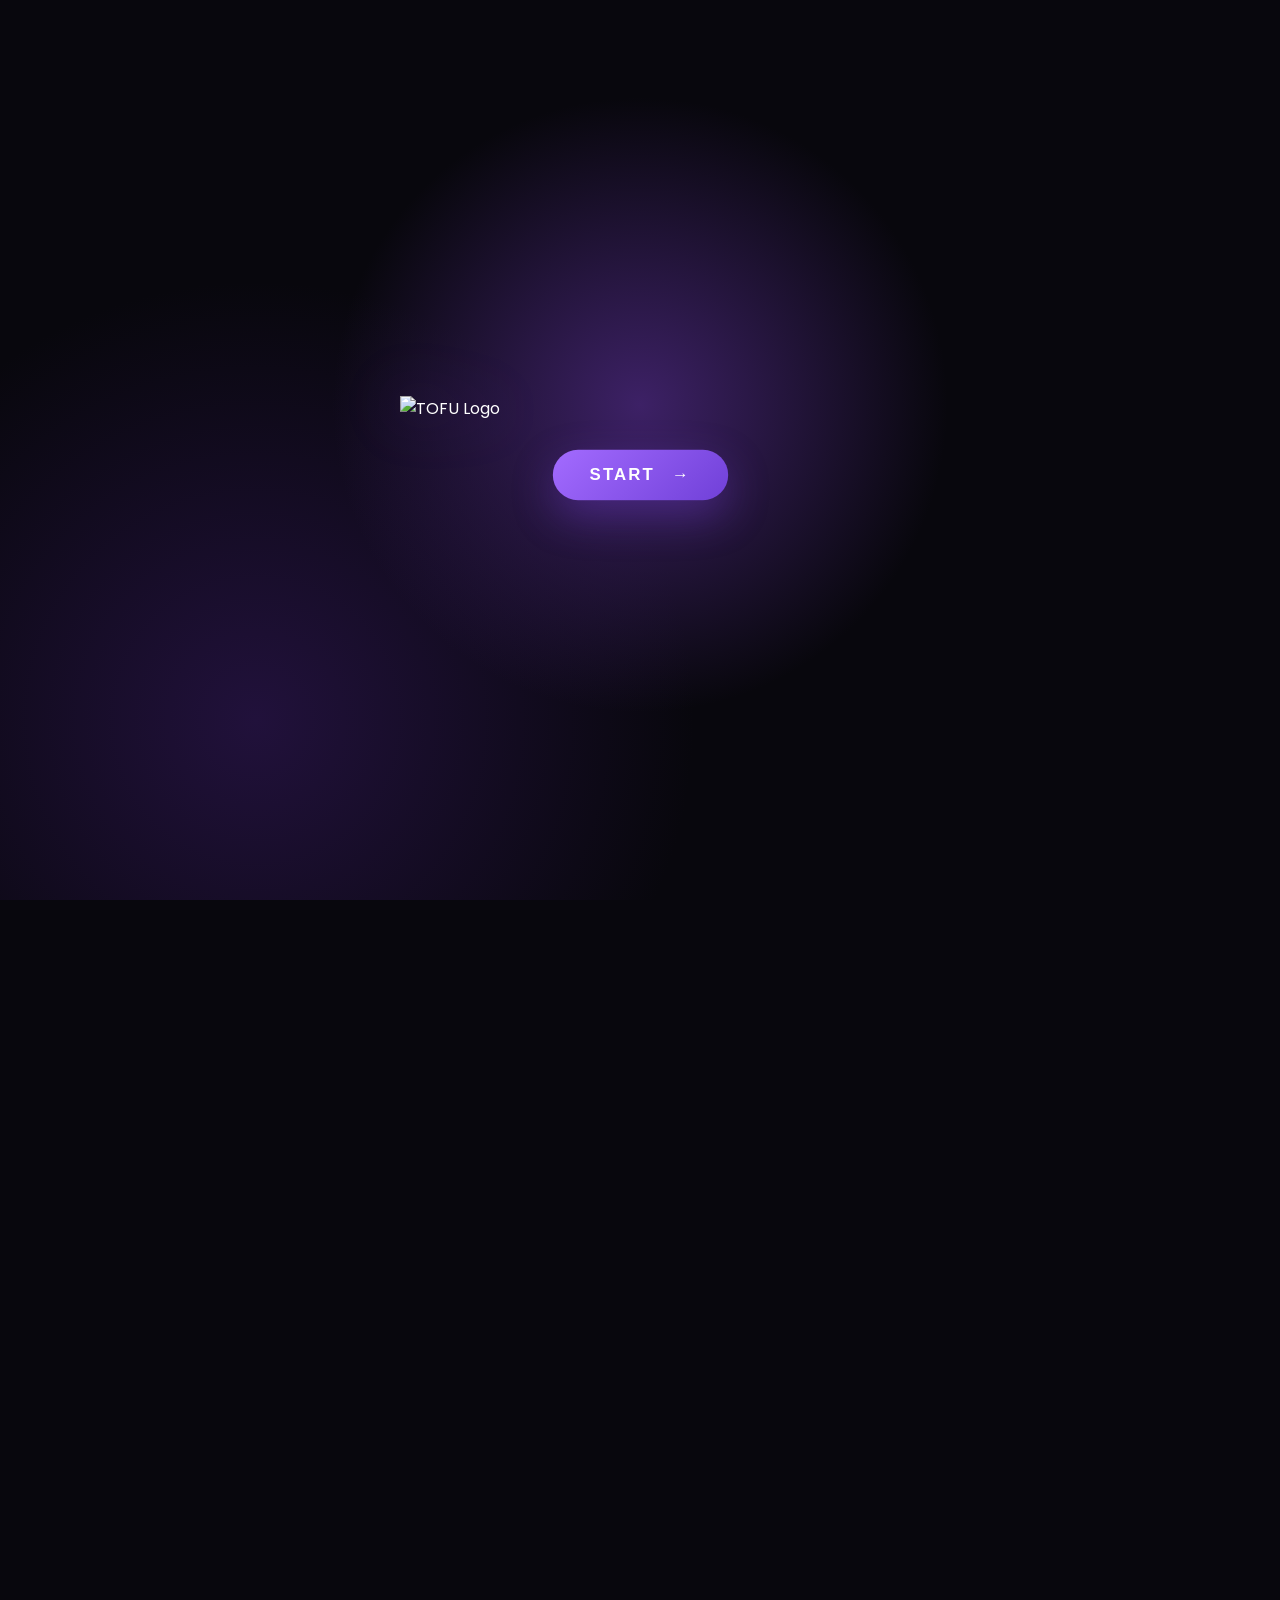
==== commit 65e44ee2: "Update index.html" ====
--- a/index.html
+++ b/index.html
@@ -246,7 +246,7 @@
             </div>
 
             <div class="links-grid">
-                <a href="https://chat.whatsapp.com/Eo4EkuXMAKHEko3KmvFZZ1" target="_blank" class="link-card reveal">
+                <a href="https://chat.whatsapp.com/G93fOG0UHDK9CBmFcjLskw" target="_blank" class="link-card reveal">
                     <div class="link-icon">👥</div>
                     <div>
                         <h3 data-en="Community" data-ar="الكوميونيتي">Community</h3>
--- a/style.css
+++ b/style.css
@@ -1,1789 +1,745 @@
-* {
-    margin: 0;
-    padding: 0;
-    box-sizing: border-box;
+*{
+margin: 0;
+padding: 0;
+box-sizing: border-box;
 }
 
 html {
-    scroll-behavior: smooth;
+scroll-behavior: smooth;
 }
 
 body {
-    font-family: "Poppins", "Cairo", sans-serif;
-    background: #08070d;
-    color: #ffffff;
-    overflow-x: hidden;
+font-family: "Poppins", "Cairo", sans-serif;
+background: #08070d;
+color: #fff;
+overflow-x: hidden;
 }
 
 a {
-    text-decoration: none;
-    color: inherit;
-}
-
-button {
-    font-family: inherit;
-}
-
-
-/* ===============================
-   START SCREEN
-================================ */
-
+text-decoration: none;
+color: inherit;
+}
+
+/* START SCREEN */
 .start-screen {
-    position: fixed;
-    inset: 0;
-    z-index: 9999;
-
-    display: flex;
-    justify-content: center;
-    align-items: center;
-
-    background: #08070d;
-
-    transition:
-        opacity 0.8s ease,
-        visibility 0.8s ease,
-        transform 0.8s ease;
+position: fixed;
+inset: 0;
+z-index: 9999;
+display: flex;
+justify-content: center;
+align-items: center;
+background: #08070d;
+transition: 0.8s ease;
 }
 
 .start-screen.hide {
-    opacity: 0;
-    visibility: hidden;
-    transform: scale(1.08);
+opacity: 0;
+visibility: hidden;
+transform: scale(1.08);
 }
 
 .start-bg {
-    position: absolute;
-    inset: 0;
-
-    background:
-        radial-gradient(
-            circle at 50% 45%,
-            #4b2875 0%,
-            transparent 35%
-        ),
-        radial-gradient(
-            circle at 20% 80%,
-            #21113b 0%,
-            transparent 35%
-        ),
-        radial-gradient(
-            circle at 85% 20%,
-            #30174e 0%,
-            transparent 30%
-        ),
-        #08070d;
-}
-
-.start-bg::before,
-.start-bg::after {
-    content: "";
-    position: absolute;
-
-    border-radius: 50%;
-
-    background: #a36bff;
-
-    filter: blur(100px);
-
-    opacity: 0.12;
-
-    animation: backgroundMove 6s ease-in-out infinite;
-}
-
-.start-bg::before {
-    width: 300px;
-    height: 300px;
-
-    top: 10%;
-    left: 10%;
-}
-
-.start-bg::after {
-    width: 250px;
-    height: 250px;
-
-    right: 10%;
-    bottom: 10%;
-
-    animation-delay: 2s;
+position: absolute;
+inset: 0;
+background:
+radial-gradient(circle at 50% 45%, #3d2166 0%, transparent 38%),
+radial-gradient(circle at 20% 80%, #21113b 0%, transparent 35%),
+#08070d;
 }
 
 .start-content {
-    position: relative;
-    z-index: 2;
-
-    display: flex;
-    flex-direction: column;
-    align-items: center;
-
-    gap: 20px;
-
-    text-align: center;
-}
-
-
-/* ===============================
-   START TEXT LOGO
-================================ */
-
-.start-text-logo {
-    display: flex;
-    align-items: center;
-    justify-content: center;
-
-    gap: 3px;
-
-    font-family: "Poppins", sans-serif;
-
-    font-size: clamp(90px, 16vw, 190px);
-
-    font-weight: 900;
-
-    line-height: 0.8;
-
-    letter-spacing: -10px;
-
-    filter:
-        drop-shadow(
-            0 0 25px rgba(163, 107, 255, 0.3)
-        );
-}
-
-.start-letter {
-    display: inline-block;
-
-    color: #8f5bdd;
-
-    text-shadow:
-        0 5px 0 #45236f,
-        0 15px 35px rgba(163, 107, 255, 0.3);
-
-    opacity: 0;
-
-    animation:
-        logoLetterIn 0.8s
-        cubic-bezier(0.2, 0.8, 0.2, 1)
-        forwards;
-}
-
-.start-t {
-    animation-delay: 0.1s;
-}
-
-.start-o {
-    animation-delay: 0.25s;
-    color: #a36bff;
-}
-
-.start-f {
-    animation-delay: 0.4s;
-}
-
-.start-u {
-    animation-delay: 0.55s;
-    color: #9b67e8;
-}
-
-.start-full-name {
-    font-size: clamp(15px, 2vw, 23px);
-
-    font-weight: 600;
-
-    letter-spacing: 1px;
-
-    color: #ded6e9;
-
-    opacity: 0;
-
-    animation:
-        fadeUp 0.8s ease
-        0.9s forwards;
-}
-
-.start-full-name span {
-    color: #a36bff;
-}
-
-
-/* ===============================
-   START BUTTON
-================================ */
+position: relative;
+z-index: 2;
+display: flex;
+flex-direction: column;
+align-items: center;
+gap: 35px;
+}
+
+.start-logo {
+width: min(75vw, 480px);
+max-height: 60vh;
+object-fit: contain;
+animation: floating 3s ease-in-out infinite;
+filter: drop-shadow(0 0 30px rgba(155, 95, 255, .35));
+}
 
 .start-btn {
-    border: none;
-
-    cursor: pointer;
-
-    padding: 15px 35px;
-
-    margin-top: 20px;
-
-    border-radius: 50px;
-
-    background:
-        linear-gradient(
-            135deg,
-            #a36bff,
-            #7040d8
-        );
-
-    color: #ffffff;
-
-    font-size: 15px;
-
-    font-weight: 800;
-
-    letter-spacing: 2px;
-
-    box-shadow:
-        0 15px 40px
-        rgba(125, 70, 230, 0.35);
-
-    transition: 0.3s ease;
-
-    opacity: 0;
-
-    animation:
-        fadeUp 0.8s ease
-        1.1s forwards;
-}
-
-.start-btn:hover {
-    transform:
-        translateY(-5px)
-        scale(1.05);
-
-    box-shadow:
-        0 20px 50px
-        rgba(125, 70, 230, 0.5);
+border: none;
+cursor: pointer;
+padding: 15px 35px;
+border-radius: 50px;
+background: linear-gradient(135deg, #a36bff, #7040d8);
+color: white;
+font-size: 16px;
+font-weight: 800;
+letter-spacing: 2px;
+box-shadow: 0 15px 40px rgba(125, 70, 230, .35);
+transition: .3s ease;
+}
+
+.start-btn {
+transform: translateY(-5px) scale(1.05);
 }
 
 .arrow {
-    margin-left: 10px;
-}
-
-
-/* ===============================
-   MAIN WEBSITE
-================================ */
-
+margin-left: 10px;
+}
+
+@keyframes floating {
+0%, 100% {
+transform: translateY(0);
+}
+50% {
+transform: translateY(-12px);
+}
+}
+
+/* MAIN */
 .main-site {
-    opacity: 0;
-    visibility: hidden;
-
-    transition:
-        opacity 0.8s ease;
+opacity: 0;
+visibility: hidden;
+transition: opacity .8s ease;
 }
 
 .main-site.show {
-    opacity: 1;
-    visibility: visible;
-}
-
-
-/* ===============================
-   NAVBAR
-================================ */
-
+opacity: 1;
+visibility: visible;
+}
+
+/* NAVBAR */
 .navbar {
-    position: sticky;
-    top: 0;
-
-    z-index: 100;
-
-    display: flex;
-
-    align-items: center;
-
-    justify-content: space-between;
-
-    padding: 18px 7%;
-
-    background:
-        rgba(8, 7, 13, 0.8);
-
-    backdrop-filter: blur(18px);
-
-    border-bottom:
-        1px solid rgba(255, 255, 255, 0.07);
+position: sticky;
+top: 0;
+z-index: 100;
+display: flex;
+align-items: center;
+justify-content: space-between;
+padding: 18px 7%;
+background: rgba(8, 7, 13, .8);
+backdrop-filter: blur(18px);
+border-bottom: 1px solid rgba(255,255,255,.07);
 }
 
 .brand {
-    display: flex;
-
-    align-items: center;
-
-    gap: 8px;
-
-    font-size: 17px;
-
-    font-weight: 800;
-}
-
-.nav-text-logo {
-    display: flex;
-
-    align-items: center;
-
-    gap: 1px;
-
-    font-family: "Poppins", sans-serif;
-
-    font-size: 27px;
-
-    font-weight: 900;
-
-    letter-spacing: -3px;
-
-    color: #a36bff;
-}
-
-.nav-text-logo span {
-    display: inline-block;
-
-    transition:
-        transform 0.3s ease,
-        color 0.3s ease;
-}
-
-.nav-text-logo span:nth-child(2) {
-    color: #c093ff;
-}
-
-.nav-text-logo span:nth-child(3) {
-    color: #8c54d8;
-}
-
-.nav-text-logo span:nth-child(4) {
-    color: #a36bff;
-}
-
-.brand:hover .nav-text-logo span:nth-child(1) {
-    transform: translateY(-3px);
-}
-
-.brand:hover .nav-text-logo span:nth-child(2) {
-    transform: translateY(3px);
-}
-
-.brand:hover .nav-text-logo span:nth-child(3) {
-    transform: translateY(-3px);
-}
-
-.brand:hover .nav-text-logo span:nth-child(4) {
-    transform: translateY(3px);
-}
-
-.brand-name {
-    color: #d8d1e1;
-}
-
+display: flex;
+align-items: center;
+gap: 10px;
+font-size: 22px;
+font-weight: 800;
+}
+
+.brand-logo {
+width: 38px;
+height: 38px;
+display: grid;
+place-items: center;
+border-radius: 12px;
+background: linear-gradient(135deg, #a36bff, #7040d8);
+}
 
 .navbar nav {
-    display: flex;
-
-    gap: 28px;
+display: flex;
+gap: 28px;
 }
 
 .navbar nav a {
-    color: #aaa5b4;
-
-    font-size: 14px;
-
-    font-weight: 600;
-
-    transition: 0.3s;
-}
-
-.navbar nav a:hover {
-    color: #ffffff;
-}
-
+color: #aaa5b4;
+font-size: 14px;
+font-weight: 600;
+transition: .3s;
+}
+
+.navbar nav a {
+color: #fff;
+}
 
 .nav-actions {
-    display: flex;
-
-    align-items: center;
-
-    gap: 10px;
-}
-
+display: flex;
+align-items: center;
+gap: 10px;
+}
 
 .language-btn,
 .menu-btn {
-    border:
-        1px solid rgba(255, 255, 255, 0.1);
-
-    background:
-        rgba(255, 255, 255, 0.04);
-
-    color: #ffffff;
-
-    cursor: pointer;
-
-    border-radius: 12px;
-
-    transition: 0.3s;
+border: 1px solid rgba(255,255,255,.1);
+background: rgba(255,255,255,.04);
+color: white;
+cursor: pointer;
+border-radius: 12px;
+transition: .3s;
 }
 
 .language-btn {
-    padding: 9px 13px;
-
-    font-size: 12px;
-
-    font-weight: 700;
-}
-
-.language-btn:hover,
-.menu-btn:hover {
-    background: #25163b;
-}
-
+padding: 9px 13px;
+font-size: 12px;
+font-weight: 700;
+}
+
+.language-btn,
 .menu-btn {
-    display: none;
-
-    padding: 8px 11px;
-
-    font-size: 20px;
-}
-
-
-/* ===============================
-   HERO
-================================ */
-
+background: #25163b;
+}
+
+.menu-btn {
+display: none;
+padding: 8px 11px;
+font-size: 20px;
+}
+
+/* HERO */
 .hero {
-    min-height: 90vh;
-
-    display: grid;
-
-    grid-template-columns:
-        1.05fr
-        0.95fr;
-
-    align-items: center;
-
-    gap: 50px;
-
-    padding: 80px 8%;
-}
-
+min-height: 90vh;
+display: grid;
+grid-template-columns: 1.05fr .95fr;
+align-items: center;
+gap: 50px;
+padding: 80px 8%;
+}
 
 .badge {
-    display: inline-block;
-
-    padding: 9px 16px;
-
-    border-radius: 50px;
-
-    background:
-        rgba(163, 107, 255, 0.09);
-
-    border:
-        1px solid rgba(163, 107, 255, 0.25);
-
-    color: #c9adff;
-
-    font-size: 12px;
-
-    margin-bottom: 25px;
-}
-
-
-/* ===============================
-   HERO TOFU TEXT
-================================ */
-
-.hero-tofu-title {
-    display: flex;
-
-    align-items: center;
-
-    gap: 3px;
-
-    font-family: "Poppins", sans-serif;
-
-    font-size:
-        clamp(
-            80px,
-            10vw,
-            145px
-        );
-
-    line-height: 0.8;
-
-    letter-spacing: -8px;
-
-    margin-bottom: 30px;
-
-    font-weight: 900;
-}
-
-.hero-tofu-title span {
-    display: inline-block;
-
-    color: #8f5bdd;
-
-    text-shadow:
-        0 4px 0 #422169,
-        0 10px 25px
-        rgba(163, 107, 255, 0.25);
-
-    animation:
-        heroLogoIn
-        0.8s
-        cubic-bezier(0.2, 0.8, 0.2, 1)
-        both;
-}
-
-.hero-tofu-title span:nth-child(1) {
-    animation-delay: 0.1s;
-}
-
-.hero-tofu-title span:nth-child(2) {
-    color: #a36bff;
-
-    animation-delay: 0.2s;
-}
-
-.hero-tofu-title span:nth-child(3) {
-    color: #7645bd;
-
-    animation-delay: 0.3s;
-}
-
-.hero-tofu-title span:nth-child(4) {
-    color: #a36bff;
-
-    animation-delay: 0.4s;
-}
-
-.hero-tofu-title span:hover {
-    transform:
-        translateY(-8px)
-        scale(1.08);
-
-    color: #bd91ff;
-}
-
+display: inline-block;
+padding: 9px 16px;
+border-radius: 50px;
+background: rgba(163,107,255,.09);
+border: 1px solid rgba(163,107,255,.25);
+color: #c9adff;
+font-size: 12px;
+margin-bottom: 25px;
+}
+
+.hero h1 {
+font-size: clamp(75px, 11vw, 145px);
+line-height: .8;
+letter-spacing: -6px;
+margin-bottom: 25px;
+}
 
 .hero h2 {
-    font-size:
-        clamp(
-            30px,
-            4vw,
-            58px
-        );
-
-    line-height: 1.05;
-
-    margin-bottom: 25px;
+font-size: clamp(30px, 4vw, 58px);
+line-height: 1.05;
+margin-bottom: 25px;
 }
 
 .purple {
-    color: #a36bff;
+color: #a36bff;
 }
 
 .hero p {
-    max-width: 620px;
-
-    color: #9791a4;
-
-    line-height: 1.8;
-
-    margin-bottom: 30px;
-}
-
-
-/* ===============================
-   HERO BUTTONS
-================================ */
+max-width: 620px;
+color: #9791a4;
+line-height: 1.8;
+margin-bottom: 30px;
+}
 
 .hero-buttons {
-    display: flex;
-
-    flex-wrap: wrap;
-
-    gap: 13px;
+display: flex;
+flex-wrap: wrap;
+gap: 13px;
 }
 
 .btn {
-    display: inline-flex;
-
-    align-items: center;
-
-    justify-content: center;
-
-    gap: 10px;
-
-    padding: 14px 21px;
-
-    border-radius: 14px;
-
-    font-weight: 700;
-
-    transition: 0.3s;
+display: inline-flex;
+align-items: center;
+justify-content: center;
+gap: 10px;
+padding: 14px 21px;
+border-radius: 14px;
+font-weight: 700;
+transition: .3s;
 }
 
 .primary {
-    background: #8e56ed;
-}
-
-.primary:hover {
-    transform: translateY(-4px);
-
-    box-shadow:
-        0 15px 35px
-        rgba(142, 86, 237, 0.3);
+background: #8e56ed;
+}
+
+.primary {
+transform: translateY(-4px);
+box-shadow: 0 15px 35px rgba(142,86,237,.3);
 }
 
 .secondary {
-    border:
-        1px solid #302b39;
-
-    color: #c9c3d1;
-}
-
-.secondary:hover {
-    background: #15121c;
-}
-
-
-/* ===============================
-   STATS
-================================ */
+border: 1px solid #302b39;
+color: #c9c3d1;
+}
+
+.secondary {
+background: #15121c;
+}
 
 .stats {
-    display: flex;
-
-    gap: 35px;
-
-    margin-top: 45px;
+display: flex;
+gap: 35px;
+margin-top: 45px;
 }
 
 .stats div {
-    display: flex;
-
-    flex-direction: column;
+display: flex;
+flex-direction: column;
 }
 
 .stats strong {
-    font-size: 22px;
+font-size: 22px;
 }
 
 .stats span {
-    color: #706a7b;
-
-    font-size: 12px;
-}
-
-
-/* ===============================
-   HERO RIGHT LOGO
-================================ */
+color: #706a7b;
+font-size: 12px;
+}
 
 .hero-logo {
-    position: relative;
-
-    display: flex;
-
-    flex-direction: column;
-
-    align-items: center;
-
-    justify-content: center;
-
-    min-height: 500px;
-
-    overflow: visible;
-}
-
-.hero-glow {
-    position: absolute;
-
-    width: 350px;
-
-    height: 350px;
-
-    border-radius: 50%;
-
-    background: #6f35c9;
-
-    filter: blur(120px);
-
-    opacity: 0.28;
-
-    animation:
-        glowPulse
-        4s
-        ease-in-out
-        infinite;
-}
-
-
-/* ===============================
-   HERO TEXT LOGO
-================================ */
-
-.hero-text-logo {
-    position: relative;
-
-    z-index: 2;
-
-    display: flex;
-
-    align-items: center;
-
-    justify-content: center;
-
-    gap: 4px;
-
-    font-family: "Poppins", sans-serif;
-
-    font-size:
-        clamp(
-            90px,
-            12vw,
-            170px
-        );
-
-    font-weight: 900;
-
-    letter-spacing: -10px;
-
-    line-height: 0.8;
-
-    animation:
-        logoFloating
-        4s
-        ease-in-out
-        infinite;
-}
-
-.hero-letter {
-    display: inline-block;
-
-    color: #8f5bdd;
-
-    text-shadow:
-        0 5px 0 #43236d,
-        0 15px 35px
-        rgba(163, 107, 255, 0.35);
-
-    transition:
-        transform 0.3s ease,
-        color 0.3s ease;
-}
-
-.hero-letter:nth-child(1) {
-    color: #8d58cf;
-}
-
-.hero-letter:nth-child(2) {
-    color: #a36bff;
-}
-
-.hero-letter:nth-child(3) {
-    color: #7543b9;
-}
-
-.hero-letter:nth-child(4) {
-    color: #a36bff;
-}
-
-.hero-letter:hover {
-    transform:
-        translateY(-12px)
-        rotate(-3deg)
-        scale(1.08);
-
-    color: #c095ff;
-}
-
-.hero-logo-name {
-    position: relative;
-
-    z-index: 2;
-
-    margin-top: 35px;
-
-    color: #c7bdd3;
-
-    font-size:
-        clamp(
-            13px,
-            2vw,
-            19px
-        );
-
-    text-align: center;
-
-    letter-spacing: 1px;
-
-    animation:
-        fadeUp
-        1s
-        ease
-        1s
-        both;
-}
-
-.decoration-one,
-.decoration-two,
-.decoration-three {
-    position: absolute;
-
-    z-index: 1;
-
-    color: #a36bff;
-
-    pointer-events: none;
-
-    animation:
-        decorationFloat
-        3s
-        ease-in-out
-        infinite;
-}
-
-.decoration-one {
-    top: 25%;
-
-    left: 12%;
-
-    font-size: 28px;
-}
-
-.decoration-two {
-    right: 15%;
-
-    top: 32%;
-
-    font-size: 22px;
-
-    animation-delay: 1s;
-}
-
-.decoration-three {
-    left: 20%;
-
-    bottom: 27%;
-
-    font-size: 30px;
-
-    animation-delay: 1.5s;
-}
-
-
-/* ===============================
-   SECTIONS
-================================ */
-
+position: relative;
+display: grid;
+place-items: center;
+min-height: 500px;
+}
+
+.logo-box {
+position: relative;
+z-index: 2;
+width: min(75vw, 430px);
+padding: 30px;
+border-radius: 35px;
+background: rgba(255,255,255,.04);
+border: 1px solid rgba(255,255,255,.08);
+backdrop-filter: blur(15px);
+animation: floating 4s ease-in-out infinite;
+}
+
+.logo-box img {
+width: 100%;
+display: block;
+}
+
+.glow {
+position: absolute;
+width: 350px;
+height: 350px;
+border-radius: 50%;
+background: #6f35c9;
+filter: blur(120px);
+opacity: .25;
+}
+
+/* SECTIONS */
 .section {
-    padding: 100px 8%;
+padding: 100px 8%;
 }
 
 .section-title {
-    margin-bottom: 50px;
+margin-bottom: 50px;
 }
 
 .section-title small {
-    color: #a36bff;
-
-    font-size: 12px;
-
-    font-weight: 800;
-
-    letter-spacing: 2px;
+color: #a36bff;
+font-size: 12px;
+font-weight: 800;
+letter-spacing: 2px;
 }
 
 .section-title h2 {
-    max-width: 850px;
-
-    margin-top: 15px;
-
-    font-size:
-        clamp(
-            38px,
-            5vw,
-            65px
-        );
-
-    line-height: 1.05;
-}
-
-
-/* ===============================
-   ABOUT
-================================ */
-
+max-width: 850px;
+margin-top: 15px;
+font-size: clamp(38px, 5vw, 65px);
+line-height: 1.05;
+}
+
+/* ABOUT */
 .about-grid {
-    display: grid;
-
-    grid-template-columns:
-        1fr
-        1fr;
-
-    gap: 18px;
-
-    perspective: 1000px;
+display: grid;
+grid-template-columns: 1fr 1fr;
+gap: 18px;
 }
 
 .about-big {
-    padding: 40px;
-
-    min-height: 320px;
-
-    border-radius: 25px;
-
-    background: #111018;
-
-    border:
-        1px solid #24212d;
-
-    transition:
-        transform 0.4s ease,
-        box-shadow 0.4s ease,
-        border-color 0.4s ease;
-
-    transform-style: preserve-3d;
-}
-
-.about-big:hover {
-    transform:
-        translateY(-8px)
-        scale(1.02);
-
-    box-shadow:
-        0 20px 40px
-        rgba(163, 107, 255, 0.15);
-
-    border-color: #a36bff;
+padding: 40px;
+min-height: 320px;
+border-radius: 25px;
+background: #111018;
+border: 1px solid #24212d;
+transition: .3s;
+}
+
+.about-big {
+transform: translateY(-7px);
 }
 
 .about-big span {
-    color: #5c5668;
-
-    font-size: 13px;
+color: #5c5668;
+font-size: 13px;
 }
 
 .about-big h3 {
-    margin: 40px 0 15px;
-
-    font-size: 28px;
+margin: 40px 0 15px;
+font-size: 28px;
 }
 
 .about-big p {
-    color: #898392;
-
-    line-height: 1.8;
+color: #898392;
+line-height: 1.8;
 }
 
 .active-card {
-    background:
-        linear-gradient(
-            145deg,
-            #251542,
-            #111018
-        );
-
-    border-color: #43256e;
-}
-
-
-/* ===============================
-   CARDS
-================================ */
-
+background: linear-gradient(145deg, #251542, #111018);
+border-color: #43256e;
+}
+
+/* CARDS */
 .cards {
-    display: grid;
-
-    grid-template-columns:
-        repeat(3, 1fr);
-
-    gap: 18px;
-
-    perspective: 1000px;
+display: grid;
+grid-template-columns: repeat(3, 1fr);
+gap: 18px;
 }
 
 .card {
-    min-height: 250px;
-
-    padding: 30px;
-
-    border-radius: 24px;
-
-    background: #111018;
-
-    border:
-        1px solid #24212d;
-
-    transition:
-        transform 0.4s
-        cubic-bezier(
-            0.175,
-            0.885,
-            0.32,
-            1.275
-        ),
-        box-shadow 0.4s ease,
-        border-color 0.4s ease;
-
-    transform-style: preserve-3d;
-
-    will-change: transform;
-}
-
-.card:hover {
-    transform:
-        translateY(-10px)
-        scale(1.02);
-
-    border-color: #a36bff;
-
-    background: #171321;
-
-    box-shadow:
-        0 20px 40px
-        rgba(163, 107, 255, 0.15);
+min-height: 250px;
+padding: 30px;
+border-radius: 24px;
+background: #111018;
+border: 1px solid #24212d;
+transition: .35s;
+}
+
+.card {
+transform: translateY(-8px);
+border-color: #7144b9;
+background: #171321;
 }
 
 .card.special {
-    background:
-        linear-gradient(
-            145deg,
-            #27164a,
-            #111018
-        );
+background: linear-gradient(145deg, #27164a, #111018);
 }
 
 .card-icon {
-    font-size: 35px;
-
-    margin-bottom: 25px;
-
-    transition:
-        transform 0.3s ease;
-}
-
-.card:hover .card-icon {
-    transform:
-        scale(1.15)
-        translateZ(20px);
+font-size: 35px;
+margin-bottom: 25px;
 }
 
 .card h3 {
-    font-size: 23px;
-
-    margin-bottom: 12px;
+font-size: 23px;
+margin-bottom: 12px;
 }
 
 .card p {
-    color: #817b8c;
-
-    line-height: 1.7;
-}
-
-
-/* ===============================
-   COLLABORATIONS
-================================ */
-
-.collaboration-card {
-    display: block;
-
-    text-decoration: none;
-}
-
-.collaboration-logo {
-    width: 75px;
-
-    height: 75px;
-
-    margin-bottom: 20px;
-
-    border-radius: 50%;
-
-    overflow: hidden;
-
-    border:
-        2px solid #a36bff;
-
-    transition:
-        transform 0.3s ease;
-}
-
-.collaboration-logo img {
-    width: 100%;
-
-    height: 100%;
-
-    object-fit: cover;
-}
-
-.collaboration-card:hover
-.collaboration-logo {
-    transform:
-        scale(1.15)
-        translateZ(20px);
-}
-
-.collaboration-link {
-    margin-top: 20px;
-
-    color: #a36bff;
-
-    font-weight: 700;
-
-    font-size: 14px;
-}
-
-
-/* ===============================
-   LINKS
-================================ */
-
+color: #817b8c;
+line-height: 1.7;
+}
+
+/* LINKS */
 .links-grid {
-    display: grid;
-
-    grid-template-columns:
-        repeat(2, 1fr);
-
-    gap: 15px;
-
-    perspective: 1000px;
+display: grid;
+grid-template-columns: repeat(2, 1fr);
+gap: 15px;
 }
 
 .link-card {
-    display: flex;
-
-    align-items: center;
-
-    gap: 18px;
-
-    padding: 20px;
-
-    border-radius: 20px;
-
-    background: #111018;
-
-    border:
-        1px solid #24212d;
-
-    transition:
-        transform 0.4s ease,
-        box-shadow 0.4s ease,
-        border-color 0.4s ease;
-
-    transform-style: preserve-3d;
-}
-
-.link-card:hover {
-    transform:
-        translateX(7px)
-        translateY(-5px)
-        scale(1.01);
-
-    border-color: #7547c4;
-
-    background: #171321;
-
-    box-shadow:
-        0 15px 35px
-        rgba(163, 107, 255, 0.12);
+display: flex;
+align-items: center;
+gap: 18px;
+padding: 20px;
+border-radius: 20px;
+background: #111018;
+border: 1px solid #24212d;
+transition: .3s;
+}
+
+.link-card {
+transform: translateX(7px);
+border-color: #7547c4;
+background: #171321;
 }
 
 .link-icon {
-    width: 52px;
-
-    height: 52px;
-
-    display: grid;
-
-    place-items: center;
-
-    border-radius: 15px;
-
-    background: #211734;
-
-    font-size: 23px;
-
-    transition:
-        transform 0.3s ease;
-}
-
-.link-card:hover .link-icon {
-    transform:
-        scale(1.12)
-        translateZ(15px);
-}
-
-.link-card div:nth-child(2) {
-    flex: 1;
+width: 52px;
+height: 52px;
+display: grid;
+place-items: center;
+border-radius: 15px;
+background: #211734;
+font-size: 23px;
+}
+
+.link-card div(2) {
+flex: 1;
 }
 
 .link-card h3 {
-    font-size: 16px;
-
-    margin-bottom: 5px;
+font-size: 16px;
+margin-bottom: 5px;
 }
 
 .link-card p {
-    color: #777180;
-
-    font-size: 12px;
-}
-
-.link-card > span:last-child {
-    color: #a36bff;
-
-    font-size: 20px;
-}
-
-
-/* ===============================
-   JOIN
-================================ */
-
+color: #777180;
+font-size: 12px;
+}
+
+.link-card > span {
+color: #a36bff;
+font-size: 20px;
+}
+
+/* JOIN */
 .join {
-    margin:
-        50px
-        8%
-        100px;
-
-    padding:
-        75px
-        8%;
-
-    text-align: center;
-
-    border-radius: 35px;
-
-    background:
-        radial-gradient(
-            circle at 50% 0%,
-            #4d287d,
-            transparent 55%
-        ),
-        #201032;
+margin: 50px 8% 100px;
+padding: 75px 8%;
+text-align: center;
+border-radius: 35px;
+background:
+radial-gradient(circle at 50% 0%, #4d287d, transparent 55%),
+#201032;
 }
 
 .join small {
-    color: #b58bff;
-
-    font-weight: 800;
-
-    letter-spacing: 2px;
+color: #b58bff;
+font-weight: 800;
+letter-spacing: 2px;
 }
 
 .join h2 {
-    max-width: 850px;
-
-    margin: 20px auto;
-
-    font-size:
-        clamp(
-            35px,
-            5vw,
-            65px
-        );
-
-    line-height: 1.05;
+max-width: 850px;
+margin: 20px auto;
+font-size: clamp(35px, 5vw, 65px);
+line-height: 1.05;
 }
 
 .join p {
-    color: #b7adbf;
-
-    margin-bottom: 30px;
+color: #b7adbf;
+margin-bottom: 30px;
 }
 
 .white {
-    background: #ffffff;
-
-    color: #151018;
-}
-
-
-/* ===============================
-   FOOTER
-================================ */
-
+background: white;
+color: #151018;
+}
+
+/* FOOTER */
 footer {
-    padding:
-        45px
-        8%
-        30px;
-
-    border-top:
-        1px solid #211e29;
-
-    display: flex;
-
-    justify-content: space-between;
-
-    align-items: end;
-
-    gap: 30px;
+padding: 45px 8% 30px;
+border-top: 1px solid #211e29;
+display: flex;
+justify-content: space-between;
+align-items: end;
+gap: 30px;
 }
 
 .footer-brand {
-    display: flex;
-
-    flex-direction: column;
-
-    gap: 5px;
-}
-
-.footer-logo {
-    display: flex;
-
-    align-items: center;
-
-    gap: 2px;
-
-    font-size: 27px;
-
-    font-weight: 900;
-
-    letter-spacing: -3px;
-}
-
-.footer-logo span:nth-child(1) {
-    color: #8f5bdd;
-}
-
-.footer-logo span:nth-child(2) {
-    color: #a36bff;
-}
-
-.footer-logo span:nth-child(3) {
-    color: #7543b9;
-}
-
-.footer-logo span:nth-child(4) {
-    color: #a36bff;
-}
-
-.footer-brand > span {
-    color: #686270;
-
-    font-size: 12px;
-}
-
+display: flex;
+flex-direction: column;
+gap: 5px;
+}
+
+.footer-brand strong {
+font-size: 25px;
+}
+
+.footer-brand span,
 footer p {
-    color: #686270;
-
-    font-size: 12px;
-}
-
-
-/* ===============================
-   REVEAL ANIMATION
-================================ */
-
+color: #686270;
+font-size: 12px;
+}
+
+/* ANIMATIONS */
 .reveal {
-    opacity: 0;
-
-    transform:
-        translateY(30px);
-
-    transition:
-        opacity 0.7s ease,
-        transform 0.7s ease;
+opacity: 0;
+transform: translateY(30px);
+transition: opacity .7s ease, transform .7s ease;
 }
 
 .reveal.active {
-    opacity: 1;
-
-    transform:
-        translateY(0);
-}
-
-
-/* ===============================
-   RTL
-================================ */
-
+opacity: 1;
+transform: translateY(0);
+}
+
+/* RTL */
 body.rtl {
-    font-family: "Cairo", sans-serif;
+font-family: "Cairo", sans-serif;
 }
 
 body.rtl .hero,
 body.rtl .section,
 body.rtl .navbar,
 body.rtl footer {
-    direction: rtl;
+direction: rtl;
 }
 
 body.rtl .hero-buttons,
 body.rtl .stats {
-    direction: rtl;
-}
-
-body.rtl .link-card:hover {
-    transform:
-        translateX(-7px)
-        translateY(-5px)
-        scale(1.01);
-}
-
-
-/* ===============================
-   ANIMATIONS
-================================ */
-
-@keyframes logoLetterIn {
-
-    0% {
-        opacity: 0;
-
-        transform:
-            translateY(50px)
-            rotateX(-70deg)
-            scale(0.7);
-    }
-
-    70% {
-        opacity: 1;
-
-        transform:
-            translateY(-8px)
-            rotateX(10deg)
-            scale(1.05);
-    }
-
-    100% {
-        opacity: 1;
-
-        transform:
-            translateY(0)
-            rotateX(0)
-            scale(1);
-    }
-}
-
-
-@keyframes heroLogoIn {
-
-    0% {
-        opacity: 0;
-
-        transform:
-            translateY(45px)
-            scale(0.7);
-    }
-
-    100% {
-        opacity: 1;
-
-        transform:
-            translateY(0)
-            scale(1);
-    }
-}
-
-
-@keyframes fadeUp {
-
-    from {
-        opacity: 0;
-
-        transform:
-            translateY(20px);
-    }
-
-    to {
-        opacity: 1;
-
-        transform:
-            translateY(0);
-    }
-}
-
-
-@keyframes logoFloating {
-
-    0%,
-    100% {
-        transform:
-            translateY(0);
-    }
-
-    50% {
-        transform:
-            translateY(-8px);
-    }
-}
-
-
-@keyframes decorationFloat {
-
-    0%,
-    100% {
-        transform:
-            translateY(0)
-            rotate(0deg);
-
-        opacity: 0.7;
-    }
-
-    50% {
-        transform:
-            translateY(-15px)
-            rotate(12deg);
-
-        opacity: 1;
-    }
-}
-
-
-@keyframes glowPulse {
-
-    0%,
-    100% {
-        transform: scale(1);
-
-        opacity: 0.22;
-    }
-
-    50% {
-        transform: scale(1.15);
-
-        opacity: 0.35;
-    }
-}
-
-
-@keyframes backgroundMove {
-
-    0%,
-    100% {
-        transform:
-            translate(0, 0);
-    }
-
-    50% {
-        transform:
-            translate(30px, -20px);
-    }
-}
-
-
-/* ===============================
-   MOBILE
-================================ */
-
+direction: rtl;
+}
+
+body.rtl .link-card {
+transform: translateX(-7px);
+}
+
+/* COLLABORATIONS EXTRA STYLES */
+.collaboration-card {
+display: block;
+text-decoration: none;
+}
+
+.collaboration-logo {
+width: 75px;
+height: 75px;
+margin-bottom: 20px;
+border-radius: 50%;
+overflow: hidden;
+border: 2px solid #a36bff;
+}
+
+.collaboration-logo img {
+width: 100%;
+height: 100%;
+object-fit: cover;
+}
+
+.collaboration-link {
+margin-top: 20px;
+color: #a36bff;
+font-weight: 700;
+font-size: 14px;
+}
+
+/* MOBILE RESPONSIVE */
 @media (max-width: 850px) {
-
-    .navbar {
-        padding:
-            16px
-            5%;
-    }
-
-
-    .navbar nav {
-        position: absolute;
-
-        top: 75px;
-
-        left: 5%;
-
-        right: 5%;
-
-        display: none;
-
-        flex-direction: column;
-
-        gap: 0;
-
-        padding: 15px;
-
-        background: #121019;
-
-        border:
-            1px solid #292531;
-
-        border-radius: 20px;
-    }
-
-    .navbar nav.open {
-        display: flex;
-    }
-
-    .navbar nav a {
-        padding: 13px;
-    }
-
-    .menu-btn {
-        display: block;
-    }
-
-
-    .hero {
-        grid-template-columns: 1fr;
-
-        text-align: center;
-
-        padding:
-            70px
-            6%;
-    }
-
-    .hero p {
-        margin-left: auto;
-
-        margin-right: auto;
-    }
-
-    .hero-buttons {
-        justify-content: center;
-    }
-
-    .stats {
-        justify-content: center;
-    }
-
-
-    .hero-logo {
-        min-height: 350px;
-
-        margin-top: 30px;
-    }
-
-
-    .hero-text-logo {
-        font-size:
-            clamp(
-                80px,
-                22vw,
-                130px
-            );
-
-        letter-spacing: -7px;
-    }
-
-
-    .about-grid {
-        grid-template-columns: 1fr;
-    }
-
-    .cards {
-        grid-template-columns: 1fr;
-    }
-
-    .links-grid {
-        grid-template-columns: 1fr;
-    }
-
-
-    .join {
-        margin-left: 5%;
-
-        margin-right: 5%;
-
-        padding:
-            55px
-            6%;
-    }
-
-
-    footer {
-        flex-direction: column;
-
-        align-items: flex-start;
-    }
-
-}
-
+.navbar {
+padding: 16px 5%;
+}
+
+.navbar nav {
+    position: absolute;
+    top: 75px;
+    left: 5%;
+    right: 5%;
+    display: none;
+    flex-direction: column;
+    gap: 0;
+    padding: 15px;
+    background: #121019;
+    border: 1px solid #292531;
+    border-radius: 20px;
+}
+
+.navbar nav.open {
+    display: flex;
+}
+
+.navbar nav a {
+    padding: 13px;
+}
+
+.menu-btn {
+    display: block;
+}
+
+.hero {
+    grid-template-columns: 1fr;
+    text-align: center;
+    padding: 70px 6%;
+}
+
+.hero p {
+    margin-left: auto;
+    margin-right: auto;
+}
+
+.hero-buttons {
+    justify-content: center;
+}
+
+.stats {
+    justify-content: center;
+}
+
+.hero-logo {
+    min-height: 350px;
+}
+
+.about-grid {
+    grid-template-columns: 1fr;
+}
+
+.cards {
+    grid-template-columns: 1fr;
+}
+
+.links-grid {
+    grid-template-columns: 1fr;
+}
+
+.join {
+    margin-left: 5%;
+    margin-right: 5%;
+    padding: 55px 6%;
+}
+
+footer {
+    flex-direction: column;
+    align-items: flex-start;
+}
+
+}
 
 @media (max-width: 500px) {
-
-    .language-btn {
-        padding:
-            8px
-            10px;
-    }
-
-
-    .start-text-logo {
-        font-size:
-            clamp(
-                70px,
-                24vw,
-                110px
-            );
-
-        letter-spacing: -6px;
-    }
-
-
-    .start-full-name {
-        padding:
-            0
-            20px;
-
-        font-size: 14px;
-
-        line-height: 1.6;
-    }
-
-
-    .start-btn {
-        padding:
-            14px
-            30px;
-    }
-
-
-    .hero-tofu-title {
-        font-size:
-            clamp(
-                70px,
-                22vw,
-                105px
-            );
-
-        letter-spacing: -6px;
-    }
-
-
-    .hero-text-logo {
-        font-size:
-            clamp(
-                70px,
-                23vw,
-                110px
-            );
-
-        letter-spacing: -6px;
-    }
-
-
-    .hero-logo-name {
-        padding:
-            0
-            20px;
-
-        line-height: 1.5;
-    }
-
-
-    .section {
-        padding:
-            75px
-            6%;
-    }
-
-
-    .about-big {
-        padding: 28px;
-    }
-
-
-    .brand-name {
-        display: none;
-    }
-
-}+.language-btn {
+padding: 8px 10px;
+}
+
+.start-logo {
+    width: 85vw;
+}
+
+.start-btn {
+    padding: 14px 30px;
+}
+
+.hero h1 {
+    letter-spacing: -3px;
+}
+
+.section {
+    padding: 75px 6%;
+}
+
+.about-big {
+    padding: 28px;
+}
+
+}
+/* =========================
+3D CARDS MOTION & HOVER
+========================= */
+
+/* إضافة عمق ثلاثي الأبعاد للحاويات */
+.cards,
+.links-grid,
+.about-grid {
+perspective: 1000px;
+}
+
+/* حركة الكروت الأساسية */
+.card,
+.link-card,
+.about-big {
+transition: transform 0.4s cubic-bezier(0.175, 0.885, 0.32, 1.275),
+box-shadow 0.4s ease,
+border-color 0.4s ease;
+will-change: transform;
+transform-style: preserve-3d;
+}
+
+/* تأثير الارتفاع والإضاءة عند وقوف الماوس */
+.card,
+.link-card,
+.about-big {
+transform: translateY(-10px) scale(1.02);
+box-shadow: 0 20px 40px rgba(163, 107, 255, 0.15);
+border-color: #a36bff;
+}
+
+/* حركة إضافية للأيقونات جوه الكارت لما تقفي عليه */
+.card .card-icon,
+.link-card .link-icon,
+.collaboration-card .collaboration-logo {
+transform: scale(1.15) translateZ(20px);
+transition: transform 0.3s ease;
+}
